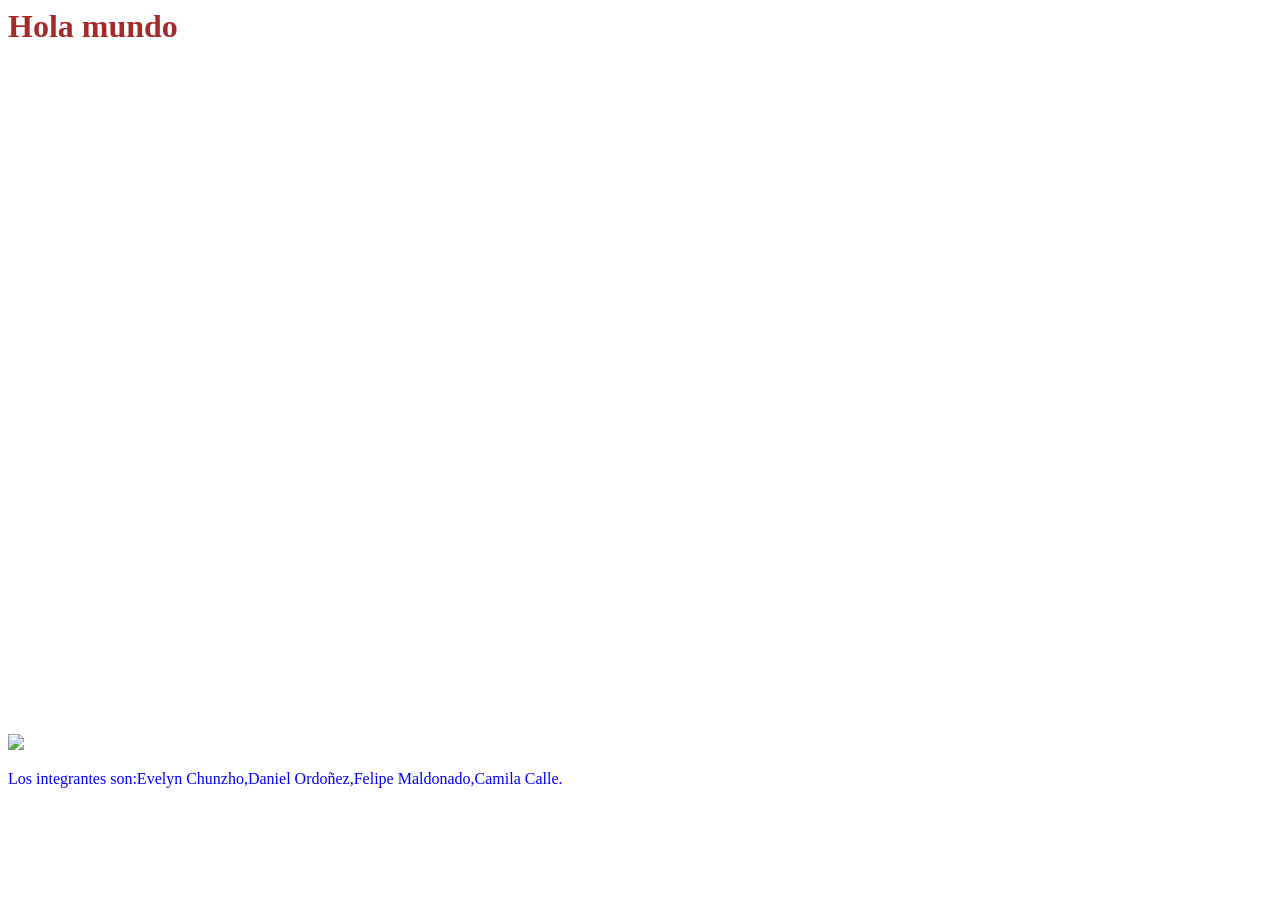
==== index.html @ e81242ff "Mi Primera Pagina" ====
<html>
    <head>
        <title>Santo domingo</title>
    </head>
    <body>
        <h1>Hola mundo</h1>
        <style>
            <body>{background-color: rgb(255, 127, 155);}
            h1 {color: brown;}
            p {color: blue;}
            body{background-image: url("https://p4.wallpaperbetter.com/wallpaper/306/1012/32/background-color-texture-wallpaper-preview.jpg");
            </style>
        <img src="img/imagen gato.webp">
        <iframe width="1216" height="684" src="https://www.youtube.com/embed/BG4LvaKwKeM" title="YouTube video player" frameborder="0" allow="accelerometer; autoplay; clipboard-write; encrypted-media; gyroscope; picture-in-picture" allowfullscreen></iframe>
         </body>
    <footer>
        <p>Los integrantes son:Evelyn Chunzho,Daniel Ordoñez,Felipe Maldonado,Camila Calle. </p>
    </footer>
</html>
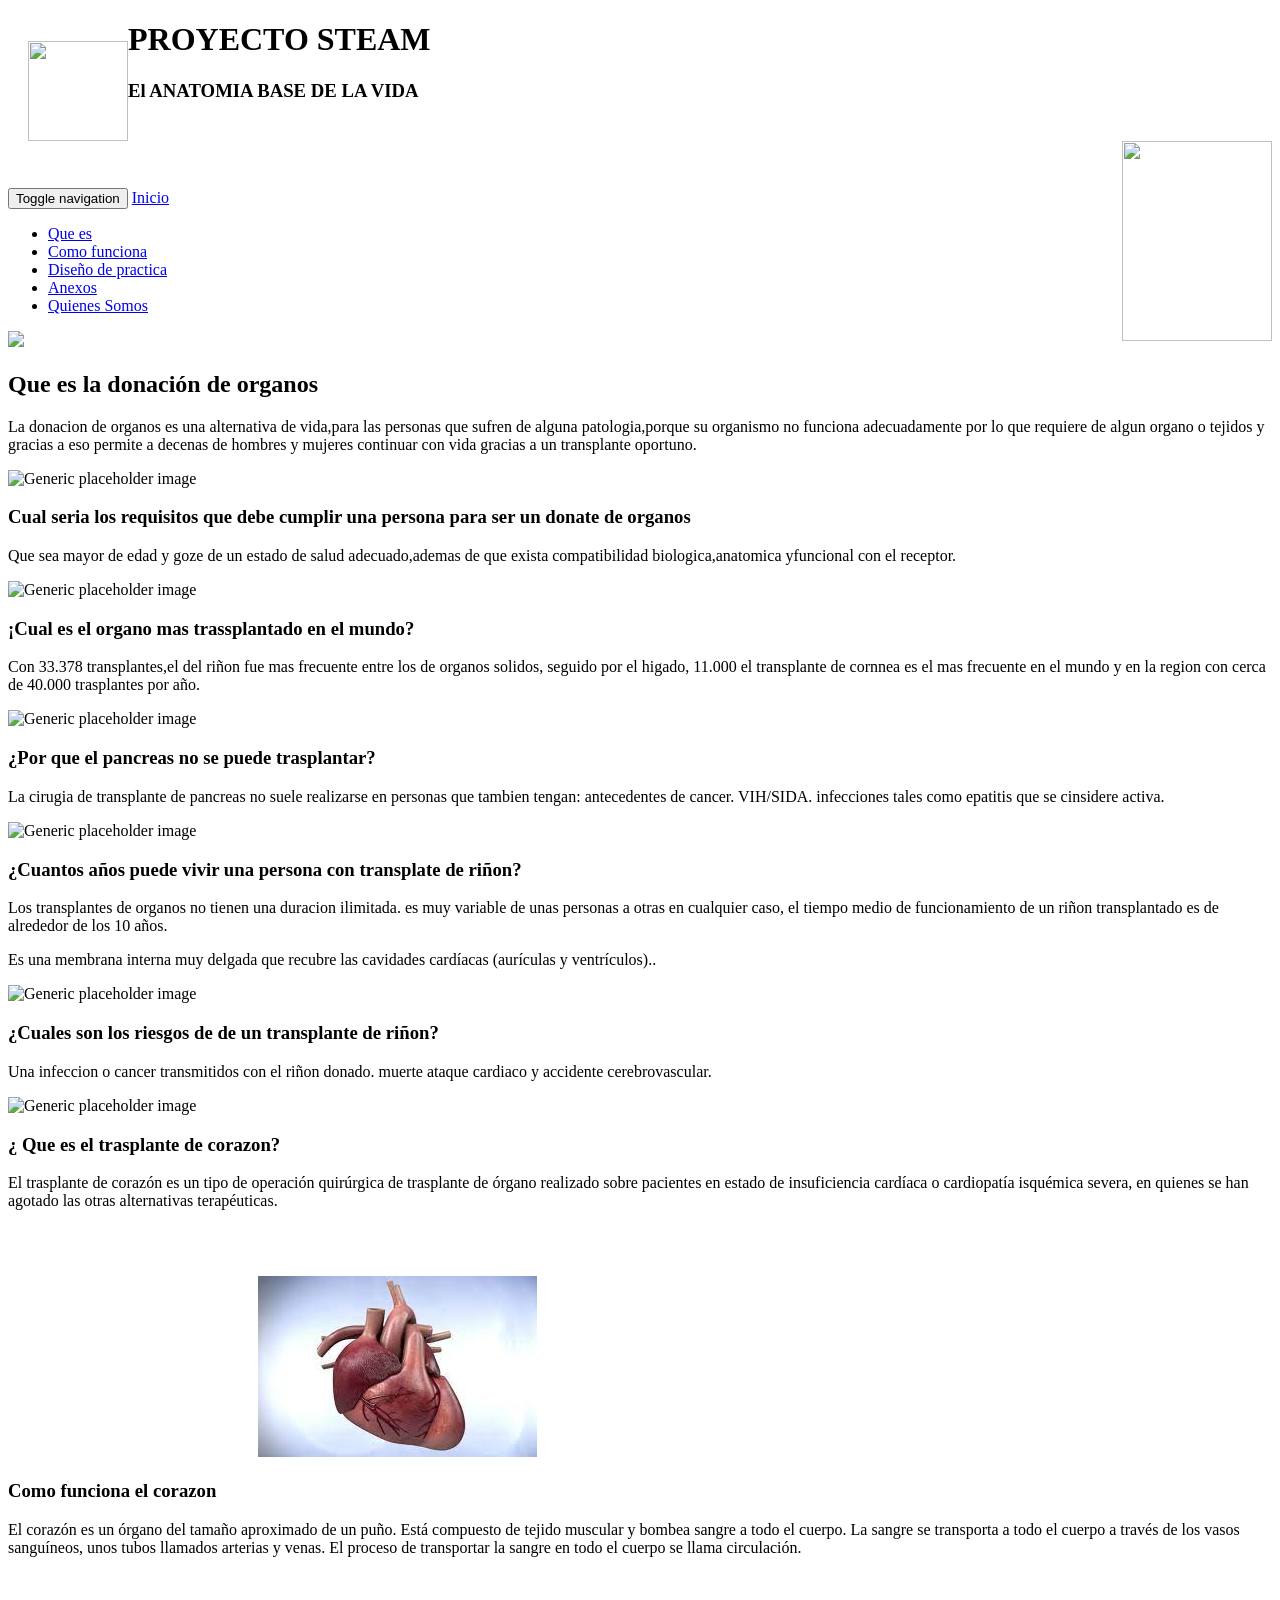
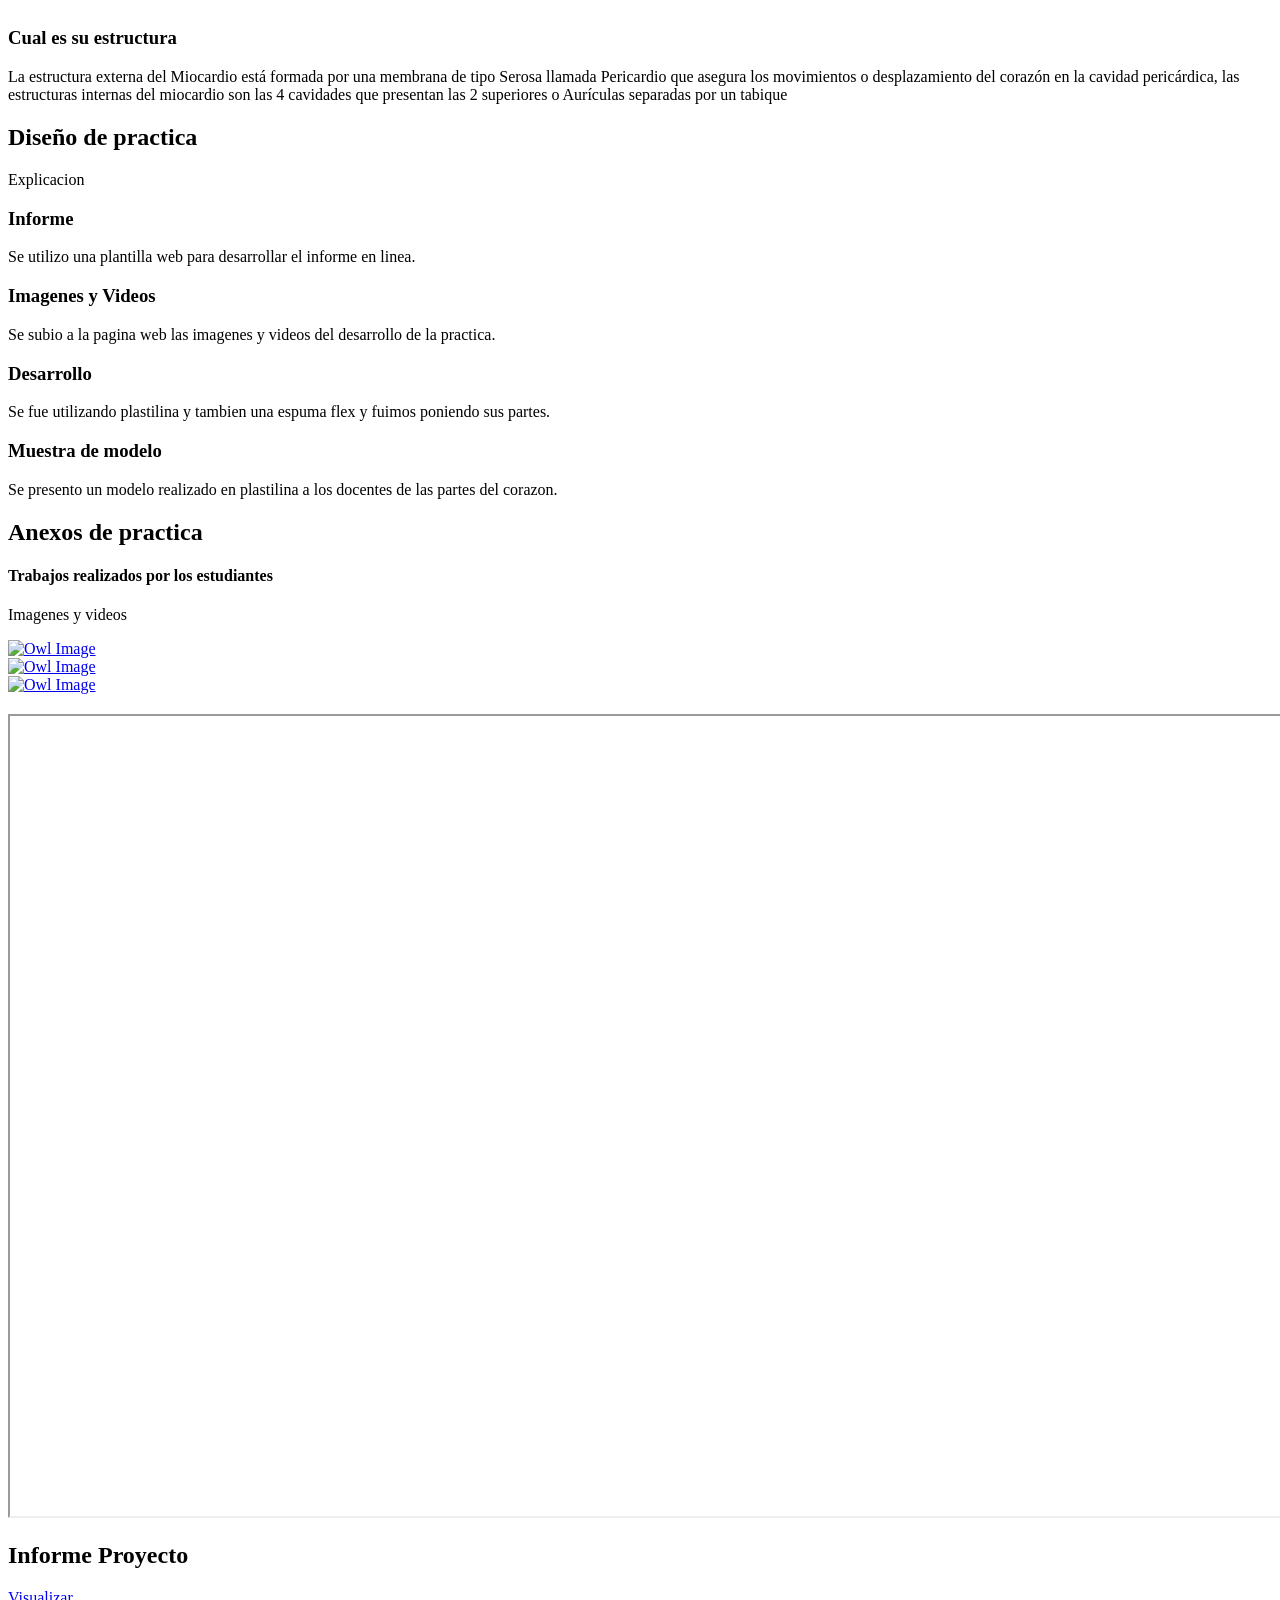
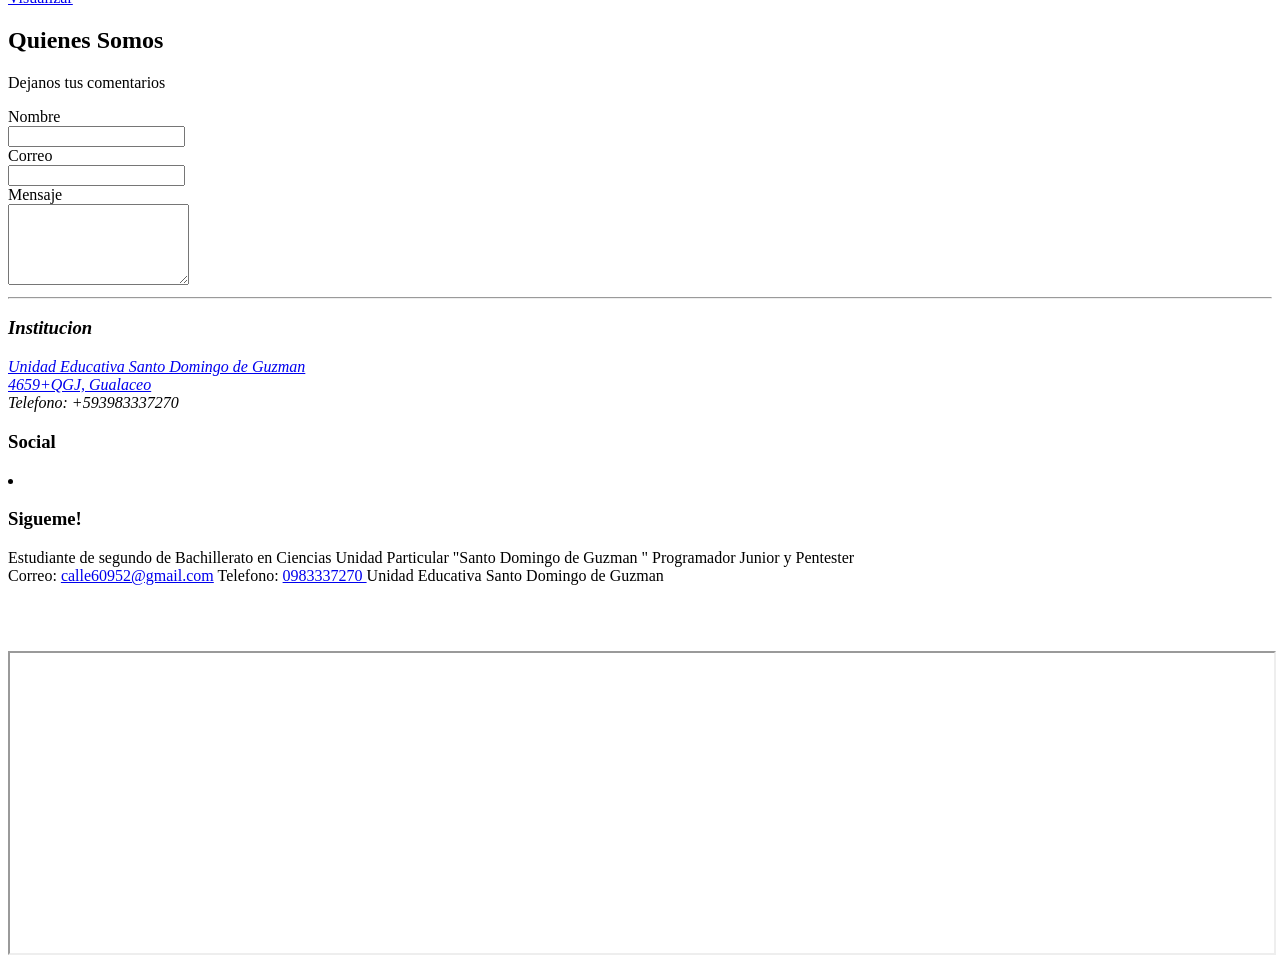
==== commit a92c81a5: "Update index.html" ====
--- a/index.html
+++ b/index.html
@@ -1,19 +1,479 @@
-<html>
-    <head>
-        <title>Santo domingo</title>
-    </head>
-    <body>
-        <h1>Hola mundo</h1>
-        <style>
-            <body>{background-color: rgb(255, 127, 155);}
-            h1 {color: brown;}
-            p {color: blue;}
-            body{background-image: url("https://p4.wallpaperbetter.com/wallpaper/306/1012/32/background-color-texture-wallpaper-preview.jpg");
-            </style>
-        <img src="img/imagen gato.webp">
-        <iframe width="1216" height="684" src="https://www.youtube.com/embed/BG4LvaKwKeM" title="YouTube video player" frameborder="0" allow="accelerometer; autoplay; clipboard-write; encrypted-media; gyroscope; picture-in-picture" allowfullscreen></iframe>
-         </body>
+ <!-- FlatFy Theme - Andrea Galanti /-->
+<!doctype html>
+<!--[if lt IE 7]> <html class="no-js ie6 oldie" lang="en"> <![endif]-->
+<!--[if IE 7]>    <html class="no-js ie7 oldie" lang="en"> <![endif]-->
+<!--[if IE 8]>    <html class="no-js ie8 oldie" lang="en"> <![endif]-->
+<!--[if IE 9]>    <html class="no-js ie9" lang="en"> <![endif]-->
+<!--[if gt IE 9]><!--> <html> <!--<![endif]-->
+<head>
+    <meta charset="utf-8">
+    <meta name="viewport" content="width=device-width, user-scalable=no, initial-scale=1.0, minimum-scale=1.0, maximum-scale=1.0">
+    <meta name="description" content="Flatfy Free Flat and Responsive HTML5 Template ">
+    <meta name="author" content="">
+
+    <title>DONACION DE ORGANOS </title >
+
+    <!-- Bootstrap core CSS -->
+    <link href="css/bootstrap.min.css" rel="stylesheet">
+ 
+    <!-- Custom Google Web Font -->
+    <link href="font-awesome/css/font-awesome.min.css" rel="stylesheet">
+    <link href='http://fonts.googleapis.com/css?family=Lato:100,300,400,700,900,100italic,300italic,400italic,700italic,900italic' rel='stylesheet' type='text/css'>
+	<link href='http://fonts.googleapis.com/css?family=Arvo:400,700' rel='stylesheet' type='text/css'>
+	
+    <!-- Custom CSS-->
+    <link href="css/general.css" rel="stylesheet">
+	
+	 <!-- Owl-Carousel -->
+    <link href="css/custom.css" rel="stylesheet">
+	<link href="css/owl.carousel.css" rel="stylesheet">
+    <link href="css/owl.theme.css" rel="stylesheet">
+	<link href="css/style.css" rel="stylesheet">
+	<link href="css/animate.css" rel="stylesheet">
+	
+	<!-- Magnific Popup core CSS file -->
+	<link rel="stylesheet" href="css/magnific-popup.css"> 
+	
+	<script src="js/modernizr-2.8.3.min.js"></script>  <!-- Modernizr /-->
+	<!--[if IE 9]>
+		<script src="js/PIE_IE9.js"></script>
+	<![endif]-->
+	<!--[if lt IE 9]>
+		<script src="js/PIE_IE678.js"></script>
+	<![endif]-->
+
+	<!--[if lt IE 9]>
+		<script src="js/html5shiv.js"></script>
+	<![endif]-->
+
+</head>
+
+<body id="home">
+
+	<!-- Preloader -->
+	<div id="preloader">
+		<div id="status"></div>
+	</div>
+	<img src="img/sello_negro.png" style="float: left; height: 100px; width: 100px; margin-top: 20px; margin-left: 20px;">
+	
+	<!-- FullScreen -->
+    <div class="intro-header">
+		
+		<div class="col-xs-12 text-center abcen1">
+			
+			<h1 class="h1_home wow fadeIn" data-wow-delay="0.4s" style="color: black;" !important>PROYECTO STEAM</h1>  
+			<h3 class="h3_home wow fadeIn" data-wow-delay="0.6s" style="color: black;"  !important>El ANATOMIA BASE DE LA VIDA</h3>
+		</div>    
+        <!-- /.container -->
+		<div class="col-xs-12 text-center abcen wow fadeIn">
+			<div class="button_down ">
+				<img src="img/Recorte.png" style="float: right; height: 200px; width: 150px; margin-top: 20px; margin-left: 20px;">
+				<a class="imgcircle wow bounceInUp" data-wow-duration="1.5s"  href="#whatis"> <img class="img_scroll" src="img/icon/circle.png" alt="" style="margin-left: 15%; margin-top: 5%;"> </a>
+			</div>
+		</div>
+    </div>
+	
+	<!-- NavBar-->
+	<nav class="navbar-default" role="navigation">
+		<div class="container">
+			<div class="navbar-header">
+				<button type="button" class="navbar-toggle" data-toggle="collapse" data-target=".navbar-ex1-collapse">
+					<span class="sr-only">Toggle navigation</span>
+					<span class="icon-bar"></span>
+					<span class="icon-bar"></span>
+					<span class="icon-bar"></span>
+				</button>
+				<a class="navbar-brand" href="#home">Inicio</a>
+			</div>
+
+			<div class="collapse navbar-collapse navbar-right navbar-ex1-collapse">
+				<ul class="nav navbar-nav">
+					
+					<li class="menuItem"><a href="#whatis">Que es</a></li>
+					<li class="menuItem"><a href="#useit">Como funciona</a></li>
+					<li class="menuItem"><a href="#credits">Diseño de practica</a></li>
+					<li class="menuItem"><a href="#screen">Anexos</a></li>
+					<li class="menuItem"><a href="#contact">Quienes Somos</a></li>
+				</ul>
+			</div>
+		   
+		</div>
+	</nav> 
+	
+	<!-- What is -->
+	<div id="whatis" class="content-section-b" style="border-top: 0">
+		<div class="container">
+
+			<div class="col-md-6 col-md-offset-3 text-center wrap_title">
+				<img src="https://medlineplus.gov/images/OrganDonation.jpg">
+				<h2>Que es la donación de organos </h2>
+				<h2></h2>
+				<p class="lead" style="margin-top:0">La donacion de organos es una alternativa de vida,para las personas 
+				que sufren de alguna patologia,porque su organismo no funciona adecuadamente por lo que requiere de algun 
+				organo o tejidos y gracias a eso permite a decenas de hombres y mujeres continuar con vida gracias 
+				a un transplante oportuno.</p>
+				
+			</div>
+			
+			<div class="row">
+			
+				<div class="col-sm-4 wow fadeInDown text-center">
+				  <img class="rotate" src="https://scontent.fuio25-1.fna.fbcdn.net/v/t1.15752-9/277590766_1130071791103887_8667485688440302967_n.jpg?stp=dst-jpg_p296x100&_nc_cat=106&ccb=1-5&_nc_sid=aee45a&_nc_eui2=AeGmPXjKZHpmFwBl-xU3hRhhIrTZg-4eo6IitNmD7h6jou0PVW2D_7U2RSfXVTwNaGtsuMLeTVILbyYUwkFewKiu&_nc_ohc=ZAnXUn8a7Q0AX-Sx0V1&_nc_ht=scontent.fuio25-1.fna&oh=03_AVLZ_htoA0_5iFUSR5zSdoRUKGSG_2BXctygS4Qcl3ZYXg&oe=626CC379" alt="Generic placeholder image">
+				  <h3>Cual seria los requisitos que debe cumplir una persona para ser un donate de organos  </h3>
+				  <p class="lead">Que sea mayor de edad y goze de un estado de salud adecuado,ademas de que exista 
+					  compatibilidad biologica,anatomica yfuncional con el receptor.</p>
+				  <!-- <p><a class="btn btn-embossed btn-primary view" role="button">View Details</a></p> -->
+				</div><!-- /.col-lg-4 -->
+				
+				<div class="col-sm-4 wow fadeInDown text-center">
+				  <img  class="rotate" src="https://scontent.xx.fbcdn.net/v/t1.15752-9/276285843_385510696757960_8863528994108830881_n.jpg?stp=dst-jpg_p206x206&_nc_cat=101&ccb=1-5&_nc_sid=aee45a&_nc_eui2=AeEFD8y7yt1mSBXGzUPXQX2g29oLfkxUHbLb2gt-TFQdslr6QJwkN81O1RK56bS9muYgPkN3CLnrpSeAwtrOiQNn&_nc_ohc=WT2Vg718kPIAX_h4ebh&_nc_ad=z-m&_nc_cid=0&_nc_ht=scontent.xx&oh=03_AVKC_prmuu1eXfTlbwT7qA8q-M9kMf1jluBGIBXDT-CmXg&oe=626A695E" alt="Generic placeholder image">
+				   <h3>¡Cual es el organo mas trassplantado en el mundo?</h3>
+				   <p class="lead">Con 33.378 transplantes,el del riñon fue mas frecuente entre los de organos solidos,
+					    seguido por el higado, 11.000 el transplante de cornnea es el mas frecuente en el mundo
+					y en la region con cerca de 40.000 trasplantes por año. </p>
+				   <!-- <p><a class="btn btn-embossed btn-primary view" role="button">View Details</a></p> -->
+				</div><!-- /.col-lg-4 -->
+				
+				<div class="col-sm-4 wow fadeInDown text-center">
+				  <img  class="rotate" src="https://scontent.xx.fbcdn.net/v/t1.15752-9/276165172_1178836382865939_5739944584645673295_n.jpg?stp=dst-jpg_p206x206&_nc_cat=106&ccb=1-5&_nc_sid=aee45a&_nc_eui2=AeGc37eaKZM4T0tor8N_4DUGhi6blwX_qQCGLpuXBf-pAFYpdiLq2fC_5v_xFi4SVV4TuDH-tbsILpOtDg5hegwU&_nc_ohc=0w2t-M9QueYAX-VAEhS&_nc_ad=z-m&_nc_cid=0&_nc_ht=scontent.xx&oh=03_AVJc1WhR1r5Zgr4LO7B_0jZZelj0sWbQqVEAbzSk0rfx6g&oe=626AB7E9" alt="Generic placeholder image">
+				   <h3>¿Por que el pancreas no se puede trasplantar?  </h3>
+					<p class="lead">La cirugia de transplante de pancreas no suele realizarse en personas que tambien tengan: 
+						antecedentes de cancer. VIH/SIDA. infecciones tales como epatitis que se cinsidere activa.  </p>
+				  <!-- <p><a class="btn btn-embossed btn-primary view" role="button">View Details</a></p> -->
+				</div><!-- /.col-lg-4 -->
+				
+			</div><!-- /.row -->
+				
+			<div class="row tworow">
+			
+				<div class="col-sm-4  wow fadeInDown text-center">
+				  <img class="rotate" src="https://encrypted-tbn0.gstatic.com/images?q=tbn:ANd9GcQz8Lu0SBIdx5--_FITl9v9OoUQHJnm_5DIIA&usqp=CAU" alt="Generic placeholder image">
+				  <h3>¿Cuantos años puede vivir una persona con transplate de riñon?  </h3>
+					  Los transplantes de organos no tienen una duracion ilimitada. es muy variable de unas personas a otras 
+					  en cualquier caso, el tiempo medio de funcionamiento de un riñon transplantado es de alrededor de los 
+					  10 años.</p>  
+				  <p class="lead">Es una membrana interna muy delgada que recubre las cavidades cardíacas (aurículas y ventrículos).. </p>
+				 <!-- <p><a class="btn btn-embossed btn-primary view" role="button">View Details</a></p> -->
+				</div><!-- /.col-lg-4 -->
+				
+				<div class="col-sm-4 wow fadeInDown text-center">
+				  <img  class="rotate" src="https://scontent.xx.fbcdn.net/v/t1.15752-9/277180506_1471802466585027_2231149160113026443_n.jpg?stp=dst-jpg_p206x206&_nc_cat=108&ccb=1-5&_nc_sid=aee45a&_nc_eui2=AeEr9ys3JV3LD9l2IaeWCc01OjVLQj0Tti06NUtCPRO2LaN-rFDyAfKUGo6h1I-Zv7q0NsioaDak7125fOLPB46X&_nc_ohc=8EepwmBfTIwAX_ku9hb&_nc_ad=z-m&_nc_cid=0&_nc_ht=scontent.xx&oh=03_AVK7-k5_hyIa506BfotF17ckyieH7siD3VLwtnI-oeNcGw&oe=626B2BAD" alt="Generic placeholder image">
+				   <h3>¿Cuales son los riesgos de de un transplante de riñon? </h3>
+				   <p class="lead">Una infeccion o cancer transmitidos con el riñon donado. muerte ataque cardiaco
+					   y accidente cerebrovascular.  </p>
+				   <!-- <p><a class="btn btn-embossed btn-primary view" role="button">View Details</a></p> -->
+				</div><!-- /.col-lg-4 -->
+				
+				<div class="col-sm-4 wow fadeInDown text-center">
+				  <img  class="rotate" src="https://scontent.xx.fbcdn.net/v/t1.15752-9/277239522_1012893832661180_2417776939002719216_n.jpg?stp=dst-jpg_p206x206&_nc_cat=102&ccb=1-5&_nc_sid=aee45a&_nc_eui2=AeGiKYDer0-XfdWZfmaME3xb45vcuaJ1u5Tjm9y5onW7lLQPk5qPNZGY_rSc6drrIkTgA9_9LmFRlQljFLMDR5O6&_nc_ohc=bylyG0yk9FoAX-vh0bh&_nc_ad=z-m&_nc_cid=0&_nc_ht=scontent.xx&oh=03_AVLknEAq85Hvu5l1joy_3y5xw3gzg_82JcmLdeHrMrTrJw&oe=626CAB6B" alt="Generic placeholder image">
+				   <h3>¿ Que es el trasplante de corazon?</h3>
+				 <p class="lead"> El trasplante de corazón es un tipo de operación quirúrgica de trasplante de órgano realizado sobre pacientes en estado de insuficiencia cardíaca o cardiopatía isquémica severa,
+					  en quienes se han agotado las otras alternativas terapéuticas.</p>
+				  <!-- <p><a class="btn btn-embossed btn-primary view" role="button">View Details</a></p> -->
+				</div><!-- /.col-lg-4 -->
+				
+			</div><!-- /.row -->
+		</div>
+	</div>
+	
+	<!-- Use it -->
+    <div id ="useit" class="content-section-a">
+
+        <div class="container">
+			
+            <div class="row">
+			
+				<div class="col-sm-6 pull-right wow fadeInRightBig">
+                    <img style="margin-left: 250px; margin-top: 50px;" src="[data-uri]" alt="">
+                </div>
+				
+                <div class="col-sm-6 wow fadeInLeftBig"  data-animation-delay="200">   
+                    <h3 class="section-heading">Como funciona el corazon </h3>
+                    <p class="lead">
+						El corazón es un órgano del tamaño aproximado de un puño. Está compuesto de tejido muscular y bombea sangre a todo el cuerpo. La sangre se transporta a todo el cuerpo a través de los vasos sanguíneos, unos tubos llamados arterias y
+						 venas. El proceso de transportar la sangre en todo el cuerpo se llama circulación.
+					</p>
+				</div>   
+            </div>
+        </div>
+        <!-- /.container -->
+    </div>
+
+    <div class="content-section-b"> 
+		
+		<div class="container">
+            <div class="row">
+                <div class="col-sm-6 wow fadeInLeftBig">
+                     <div id="owl-demo-1" class="owl-carousel">
+						<a href="img/1.png" class="image-link">
+							<div class="item">
+								<img  class="img-responsive img-rounded" src="img/1.png" alt="">
+							</div>
+						</a>
+						<a href="img/2.png" class="image-link">
+							<div class="item">
+								<img  class="image-link" src=" image-link" alt="">
+							</div>
+						</a>
+					</div>       
+                </div>
+				
+                <div class="col-sm-6 wow fadeInRightBig"  data-animation-delay="200">   
+                    <h3 class="section-heading">Cual es su estructura</h3>
+					<p class="lead">
+						La estructura externa del Miocardio está formada por una membrana de tipo Serosa llamada Pericardio que asegura los movimientos o desplazamiento del corazón en la cavidad pericárdica, las estructuras 
+						internas del miocardio son las 4 cavidades que presentan las 2 superiores o Aurículas separadas por un tabique 
+						
+						
+					</p>
+				</div>  			
+			</div>
+        </div>
+    </div>
+
+	
+	
+	
+	<!-- Credits -->
+	<div id="credits" class="content-section-a">
+		<div class="container">
+			<div class="row">
+			
+			<div class="col-md-6 col-md-offset-3 text-center wrap_title">
+				<h2>Diseño de practica</h2>
+				<p class="lead" style="margin-top:0"> Explicacion </p>
+			 </div>
+			 
+				<div class="col-sm-6  block wow bounceIn">
+					<div class="row">
+						<div class="col-md-4 box-icon rotate"> 
+							<i class="fa fa-desktop fa-4x "> </i> 
+						</div>
+						<div class="col-md-8 box-ct">
+							<h3> Informe </h3>
+							<p> Se utilizo una plantilla web para desarrollar el informe en linea. </p>
+						</div>
+				  </div>
+			  </div>
+			  <div class="col-sm-6 block wow bounceIn">
+					<div class="row">
+					  <div class="col-md-4 box-icon rotate"> 
+						<i class="fa fa-picture-o fa-4x "> </i> 
+					  </div>
+					  <div class="col-md-8 box-ct">
+						<h3> Imagenes y Videos </h3>
+						<p> Se subio a la pagina web las imagenes y videos del desarrollo de la practica.</p> 
+					  </div>
+					</div>
+			  </div>
+		  </div>
+		  
+		  <div class="row tworow">
+				<div class="col-sm-6  block wow bounceIn">
+					<div class="row">
+						<div class="col-md-4 box-icon rotate"> 
+							<i class="fa fa-magic fa-4x "> </i> 
+						</div>
+						<div class="col-md-8 box-ct">
+							<h3> Desarrollo </h3>
+							<p> Se fue utilizando plastilina y tambien una espuma flex  y fuimos poniendo sus partes.</p>
+						</div>
+				  </div>
+			  </div>
+			  <div class="col-sm-6 block wow bounceIn">
+					<div class="row">
+					  <div class="col-md-4 box-icon rotate"> 
+						<i class="fa fa-heart fa-4x "> </i> 
+					  </div>
+					  <div class="col-md-8 box-ct">
+						<h3> Muestra de modelo </h3>
+						<p> Se presento un modelo realizado en plastilina a los docentes de las partes del corazon.</p> 
+					  </div>
+					</div>
+			  </div>
+		  </div>
+		</div>
+	</div>
+
+	<!-- Screenshot -->
+	<div id="screen" class="content-section-b">
+        <div class="container">
+          <div class="row" >
+			 <div class="col-md-6 col-md-offset-3 text-center wrap_title ">
+				<h2>Anexos de practica</h2>
+				
+				<h4> Trabajos realizados por los estudiantes</h4>
+				<p class="lead" style="margin-top:0"> Imagenes y videos </p>
+			 </div>
+		  </div>
+		    <div class="row wow bounceInUp" >
+              <div id="owl-demo" class="owl-carousel">
+				
+				<a href="img/molde1.jpg" class="image-link">
+					<div class="item">
+						<img  class="img-responsive img-rounded" style="width: 1000px; height: 650px;" src="img/molde1.jpg" alt="Owl Image">
+					</div>
+				</a>
+				
+               <a href="img/molde2.jpg" class="image-link">
+					<div class="item">
+						<img  class="img-responsive img-rounded" style="width: 1000px; height: 650px;" src="img/molde2.jpg" alt="Owl Image">
+					</div>
+				</a>
+				
+				<a href="img/molde3.jpg" class="image-link">
+					<div class="item">
+						<img  class="img-responsive img-rounded" style="width: 1000px; height: 650px;" src="img/molde3.jpg" alt="Owl Image">
+					</div>
+				</a>
+
+              </div> 
+			  <h2></h2>
+			  <h2></h2>
+			  <div class="item">
+					<iframe class="img-responsive img-rounded" style="width: 1500px; height: 800px;" id="video"
+					src="https://www.youtube.com/embed/bWcrqdEyfWM" title="YouTube video player"  allow="accelerometer; autoplay; clipboard-write; encrypted-media; gyroscope; picture-in-picture" allowfullscreen></iframe> 
+				</div>
+          </div>
+        </div>
+
+
+	</div>
+	
+	<!-- Banner Download -->
+	<div id="downloadlink" class="banner">
+		<div class="container">
+			<div class="row">
+				<div class="col-md-6 col-md-offset-3 text-center wrap_title">
+				<h2>Informe Proyecto</h2>
+				<h2 ></h2>
+				<p><a href="docs/Corazon.pdf" target="_blank" class="btn btn-embossed btn-primary view" role="button">Visualizar</a></p> 
+			 </div>
+			</div>
+		</div>
+	</div>
+	
+	<!-- Contact -->
+	<div id="contact" class="content-section-a">
+		<div class="container">
+			<div class="row">
+			
+			<div class="col-md-6 col-md-offset-3 text-center wrap_title">
+				<h2>Quienes Somos</h2>
+				<p class="lead" style="margin-top:0"> Dejanos tus comentarios </p>
+			</div>
+			
+			<form role="form" action="" method="post" >
+				<div class="col-md-6">
+					<div class="form-group">
+						<label for="InputName">Nombre</label>
+						<div class="input-group">
+							<input type="text" class="form-control" name="InputName" id="InputName" required>
+							<span class="input-group-addon"><i class="glyphicon glyphicon-ok form-control-feedback"></i></span>
+						</div>
+					</div>
+					
+					<div class="form-group">
+						<label for="InputEmail">Correo</label>
+						<div class="input-group">
+							<input type="email" class="form-control" id="InputEmail" name="InputEmail" required  >
+							<span class="input-group-addon"><i class="glyphicon glyphicon-ok form-control-feedback"></i></span>
+						</div>
+					</div>
+					
+					<div class="form-group">
+						<label for="InputMessage">Mensaje</label>
+						<div class="input-group">
+							<textarea name="InputMessage" id="InputMessage" class="form-control" rows="5" required></textarea>
+							<span class="input-group-addon"><i class="glyphicon glyphicon-ok form-control-feedback"></i></span>
+						</div>
+					</div>
+
+					
+				</div>
+			
+			
+			<hr class="featurette-divider hidden-lg">
+				<div class="col-md-5 col-md-push-1 address">
+					<address>
+					<h3>Institucion</h3>
+					<p class="lead"><a href="https://www.stodomingogualaceo.edu.ec/">Unidad Educativa Santo Domingo de Guzman<br>
+					4659+QGJ, Gualaceo</a><br>
+					Telefono: +593983337270<br>
+					</address>
+
+					<h3>Social</h3>
+					<li class="social"> 
+					<a href="https://es-la.facebook.com/pages/category/Education-Website/Unidad-Educativa-Particular-Santo-Domingo-de-Guzm%C3%A1n-Gualaceo-537509823387055/"><i class="fa fa-facebook-square fa-size"> </i></a>
+					</li>
+					
+				</div>
+				
+			</div>
+			
+		</div>
+	</div>
+	
+	
+	
     <footer>
-        <p>Los integrantes son:Evelyn Chunzho,Daniel Ordoñez,Felipe Maldonado,Camila Calle. </p>
+      <div class="container">
+        <div class="row">
+          <div class="col-md-7">
+            <h3 class="footer-title">Sigueme!</h3>
+            <p>Estudiante de segundo de Bachillerato en Ciencias 
+				Unidad Particular "Santo Domingo de Guzman "
+				Programador Junior y Pentester<br/>
+             
+			
+			<!-- LICENSE -->
+			<label class="labelContacto"> Correo: <a href="calle60952@gmail.com"> 
+				calle60952@gmail.com</a> </label>
+				<label class="labelContacto"> Telefono: <a href="tel:+593983337270"> 
+					0983337270 </a> </label>
+					<label class="labelContacto">Unidad Educativa Santo Domingo de Guzman </label>
+		   
+	   
+          </div> <!-- /col-xs-7 -->
+
+          <div class="col-md-5">
+            <div class="footer-banner">
+				<div id = "footerLocalizacion">
+					<iframe id = "localizacion"
+					src="https://maps.google.com/?ll=-2.886850,-78.989353&z=16&output=embed" style="width: 100%; height: 300px; margin-top: 50px;"></iframe>
+				</div>
+            </div>
+          </div>
+        </div>
+      </div>
     </footer>
-</html>+
+    <!-- JavaScript -->
+    <script src="js/jquery-1.10.2.js"></script>
+    <script src="js/bootstrap.js"></script>
+	<script src="js/owl.carousel.js"></script>
+	<script src="js/script.js"></script>
+	<!-- StikyMenu -->
+	<script src="js/stickUp.min.js"></script>
+	<script type="text/javascript">
+	  jQuery(function($) {
+		$(document).ready( function() {
+		  $('.navbar-default').stickUp();
+		  
+		});
+	  });
+	
+	</script>
+	<!-- Smoothscroll -->
+	<script type="text/javascript" src="js/jquery.corner.js"></script> 
+	<script src="js/wow.min.js"></script>
+	<script>
+	 new WOW().init();
+	</script>
+	<script src="js/classie.js"></script>
+	<script src="js/uiMorphingButton_inflow.js"></script>
+	<!-- Magnific Popup core JS file -->
+	<script src="js/jquery.magnific-popup.js"></script> 
+</body>
+
+</html>
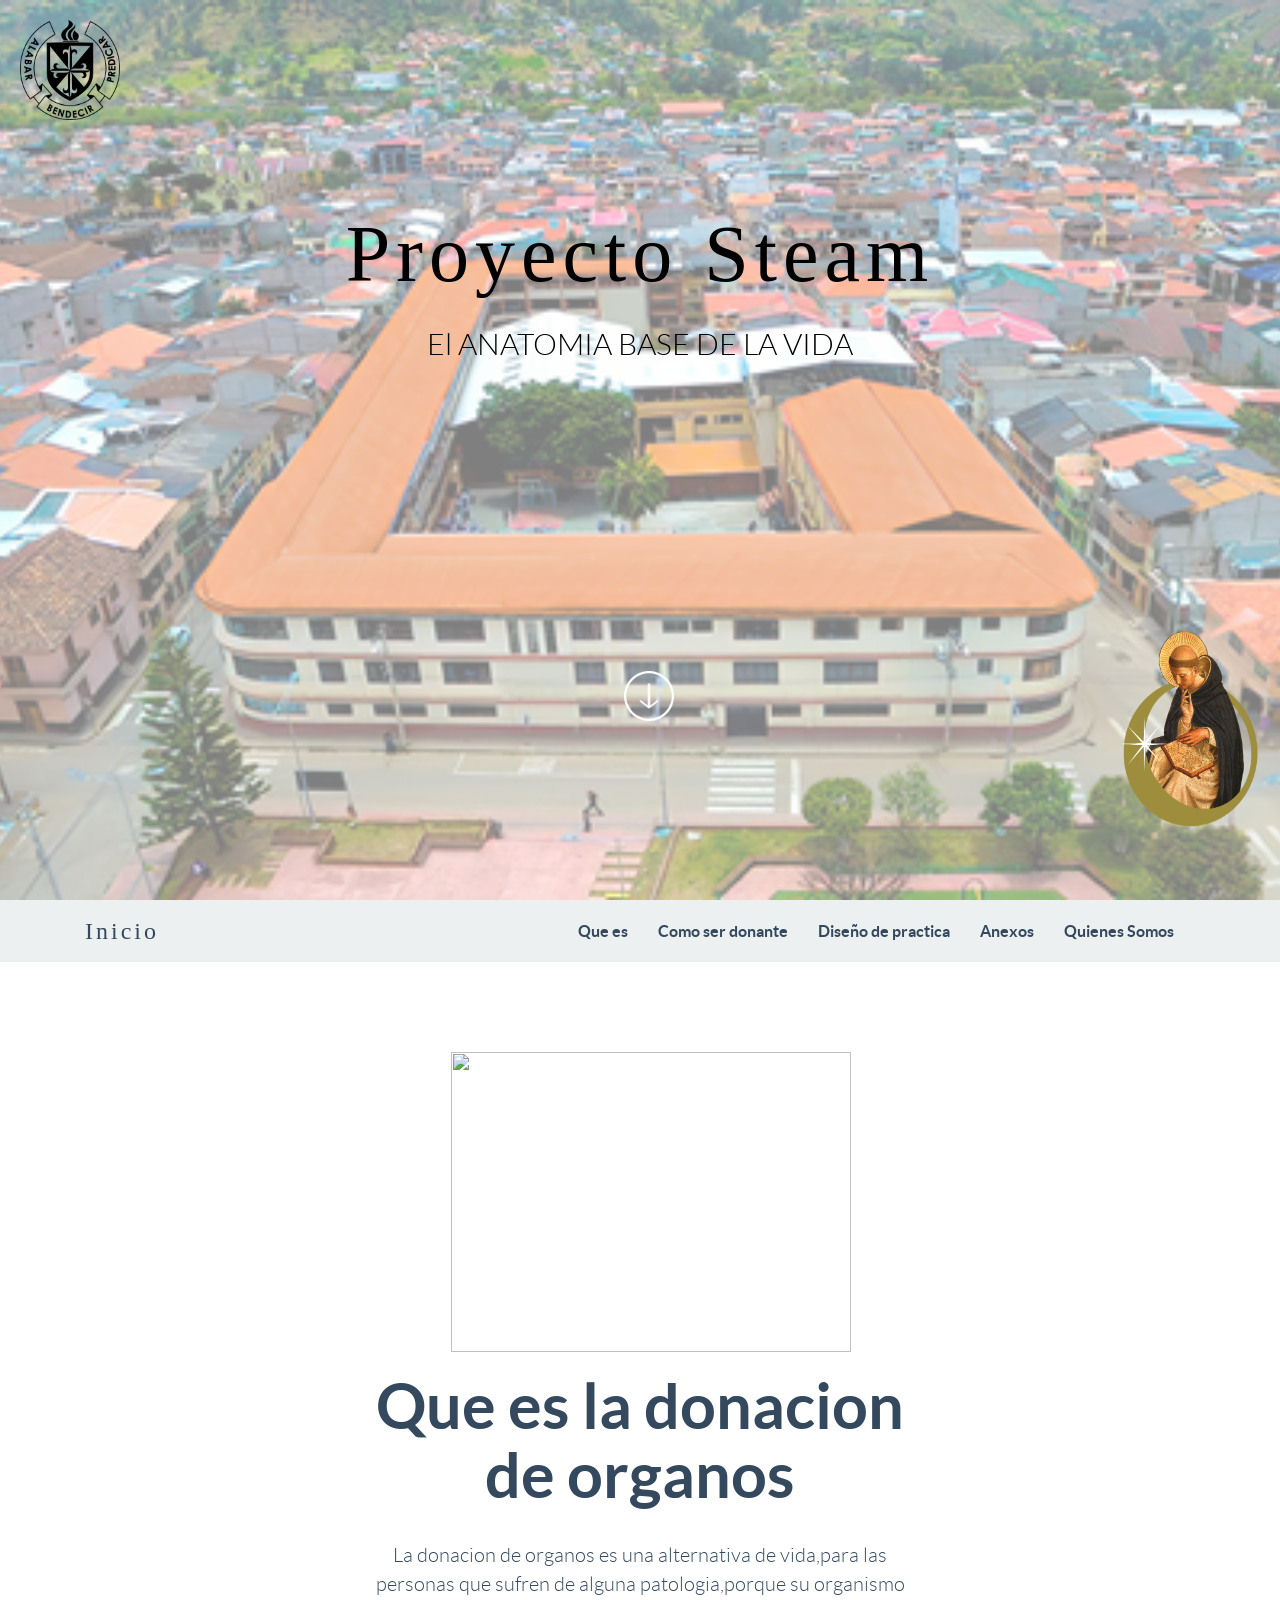
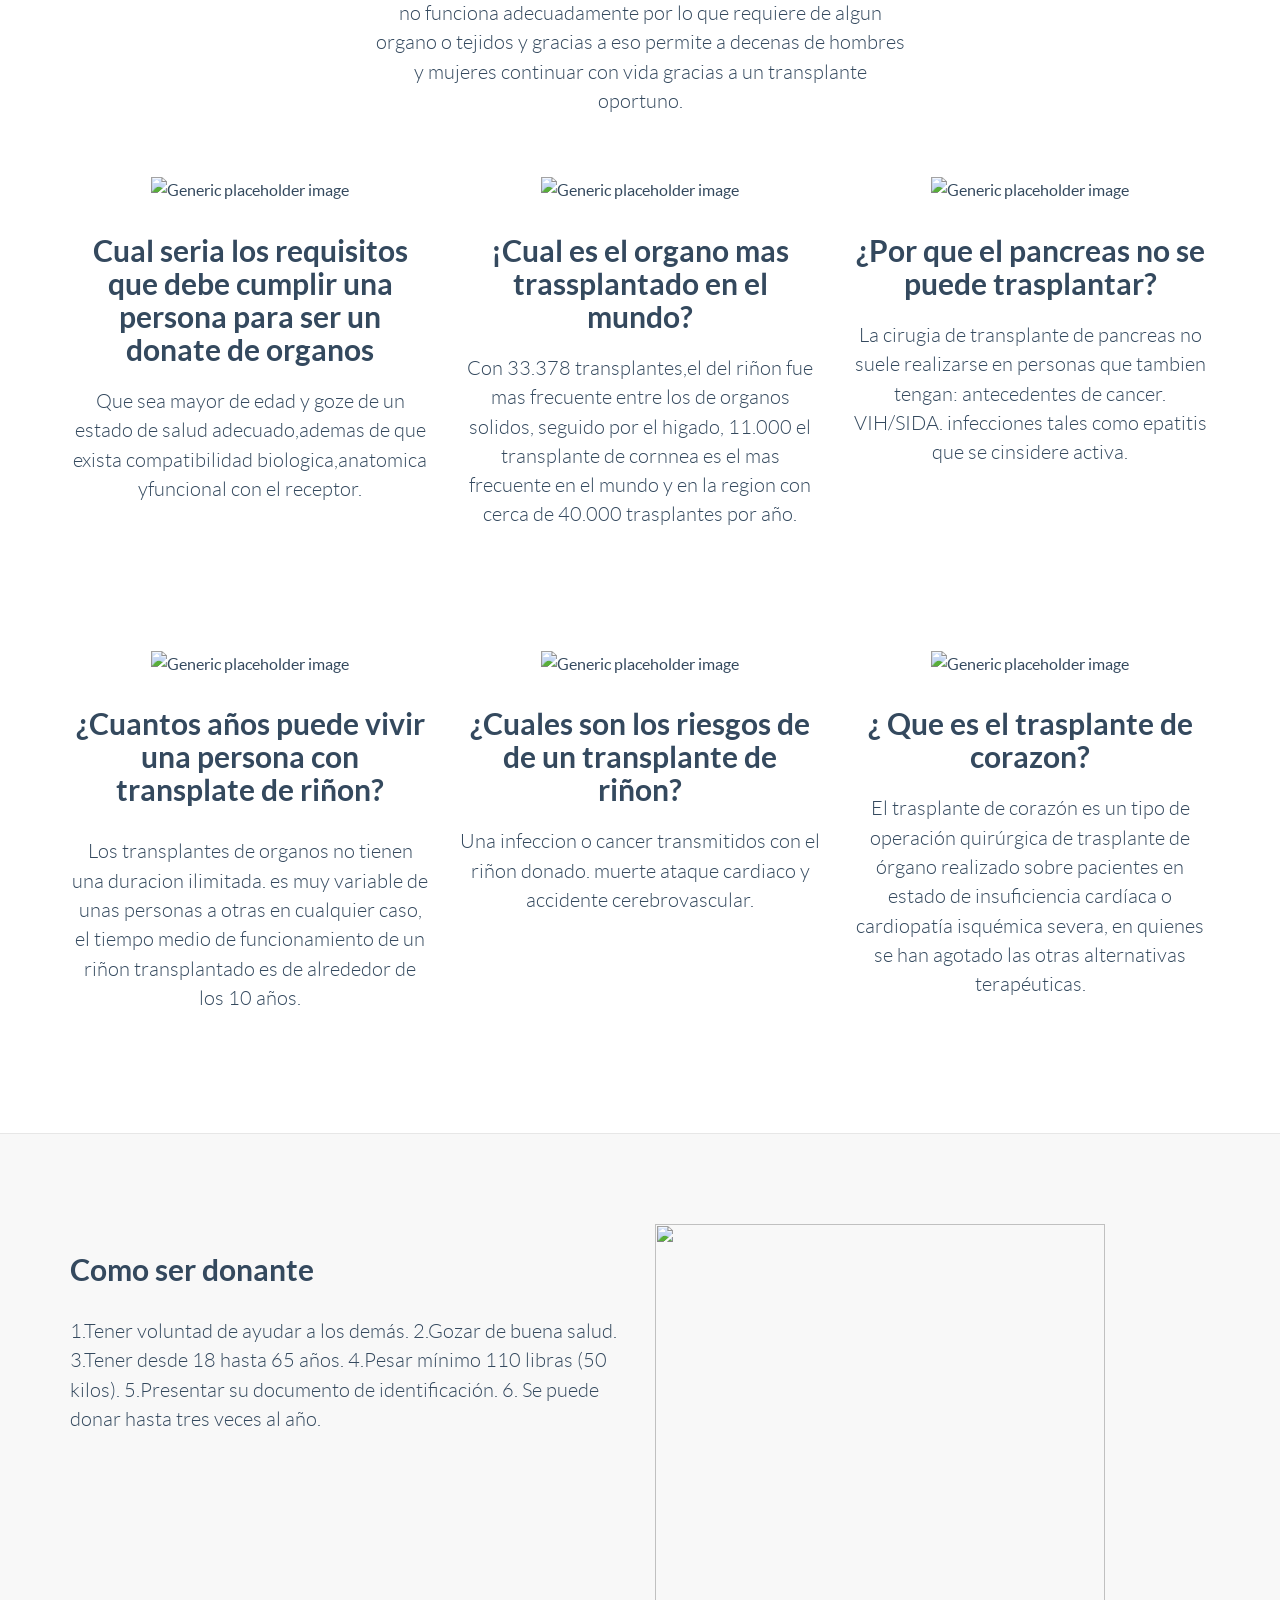
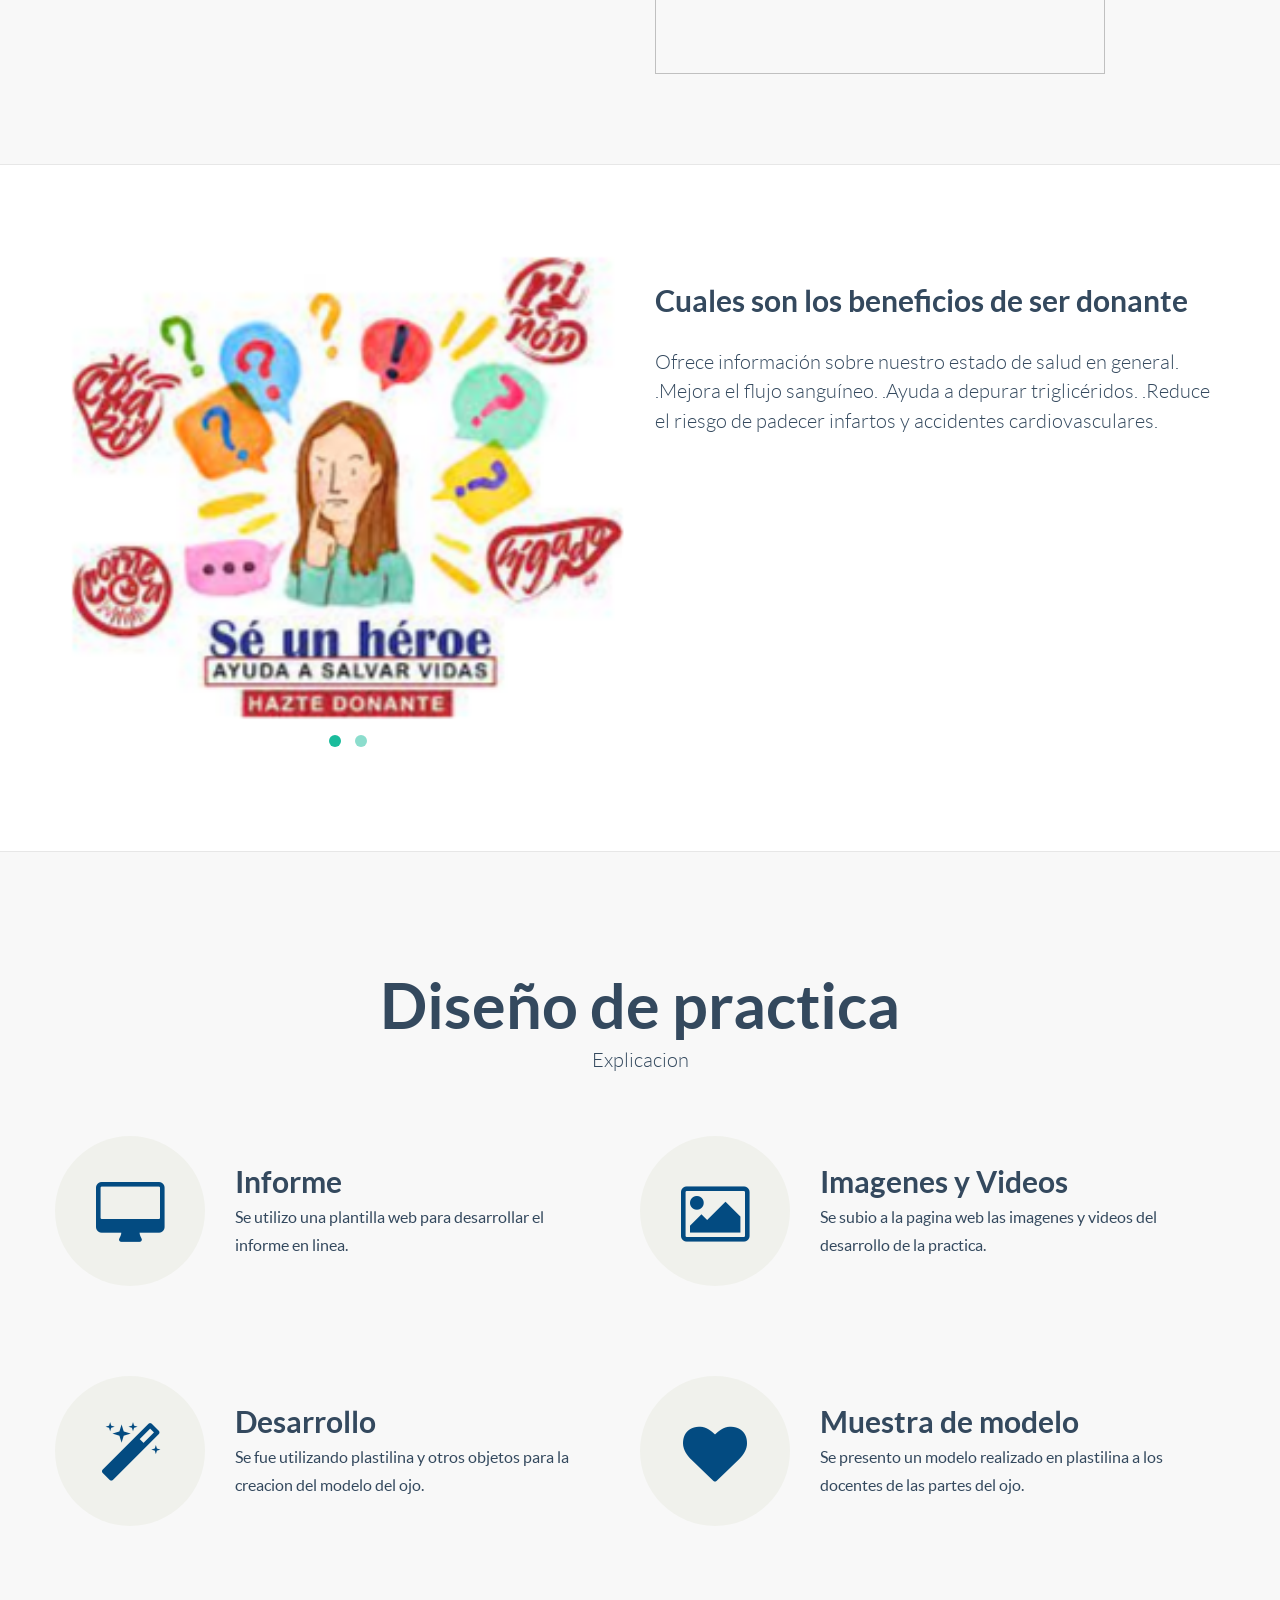
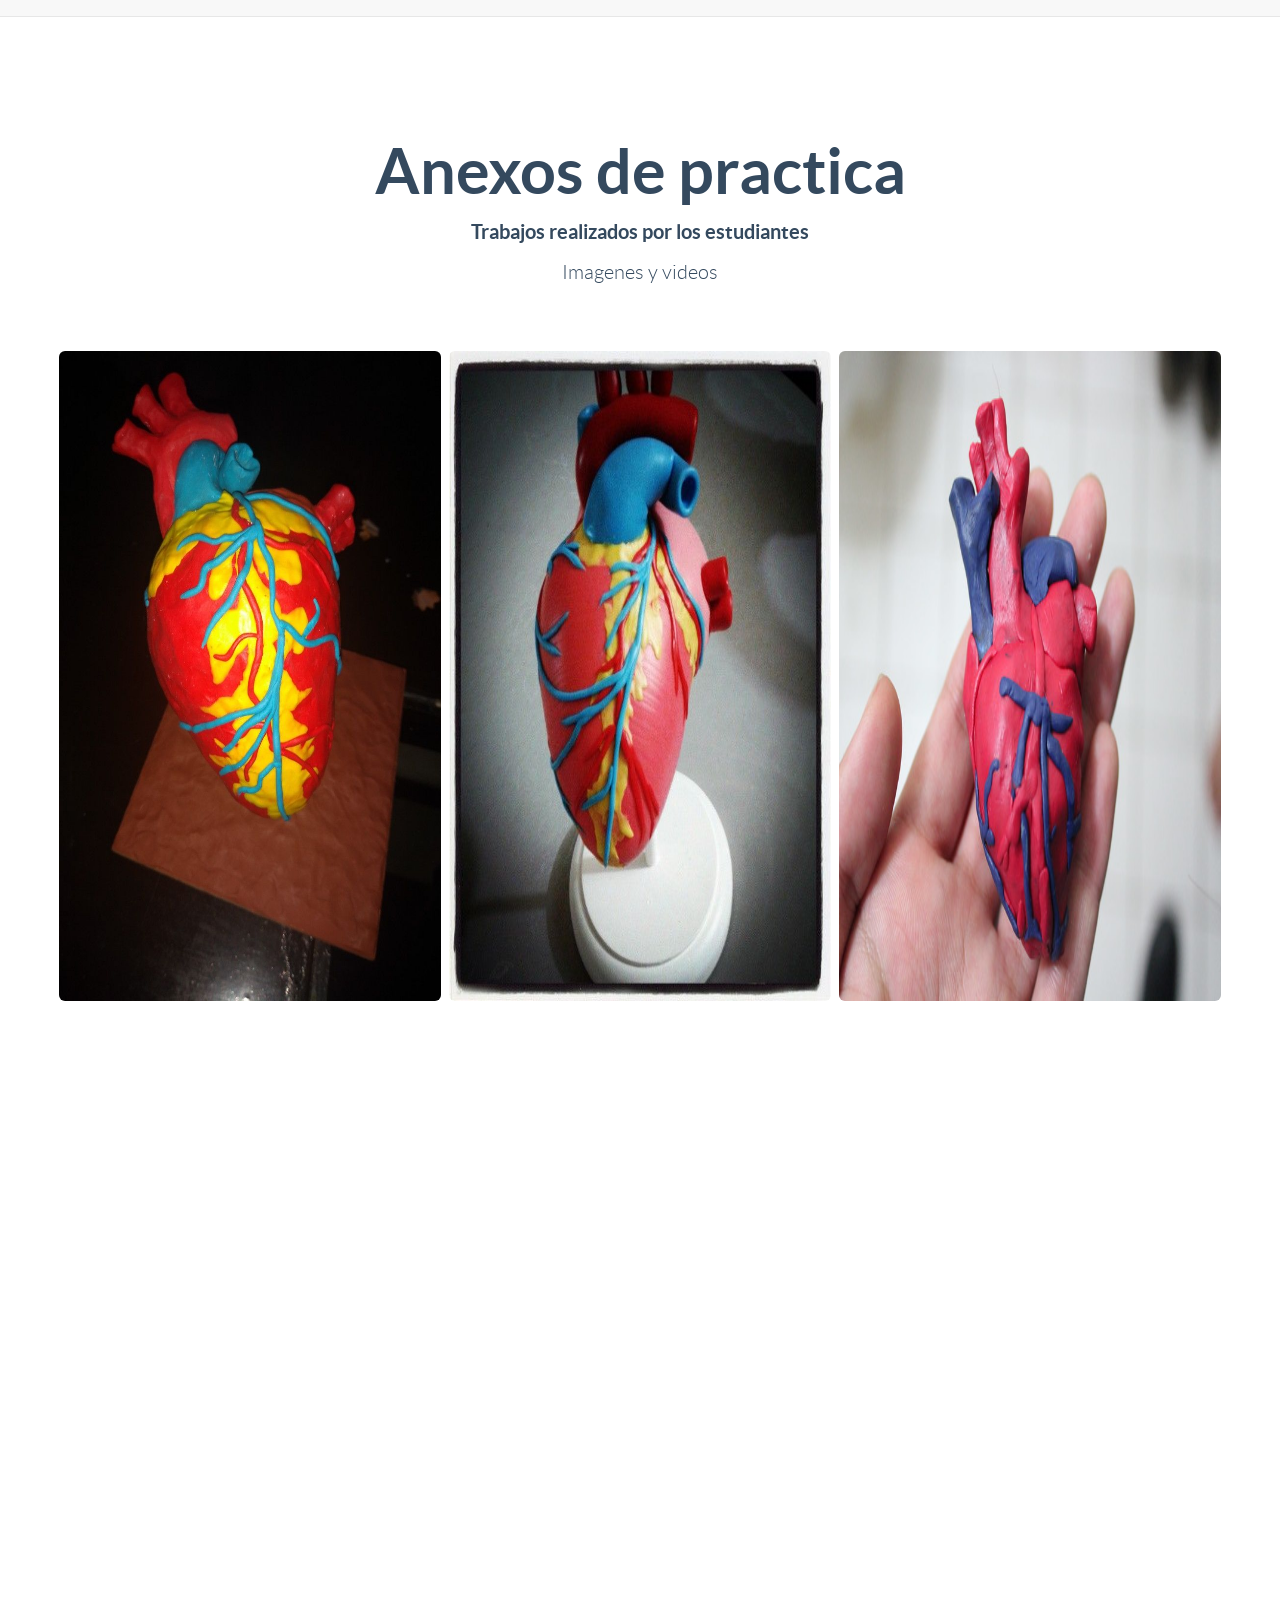
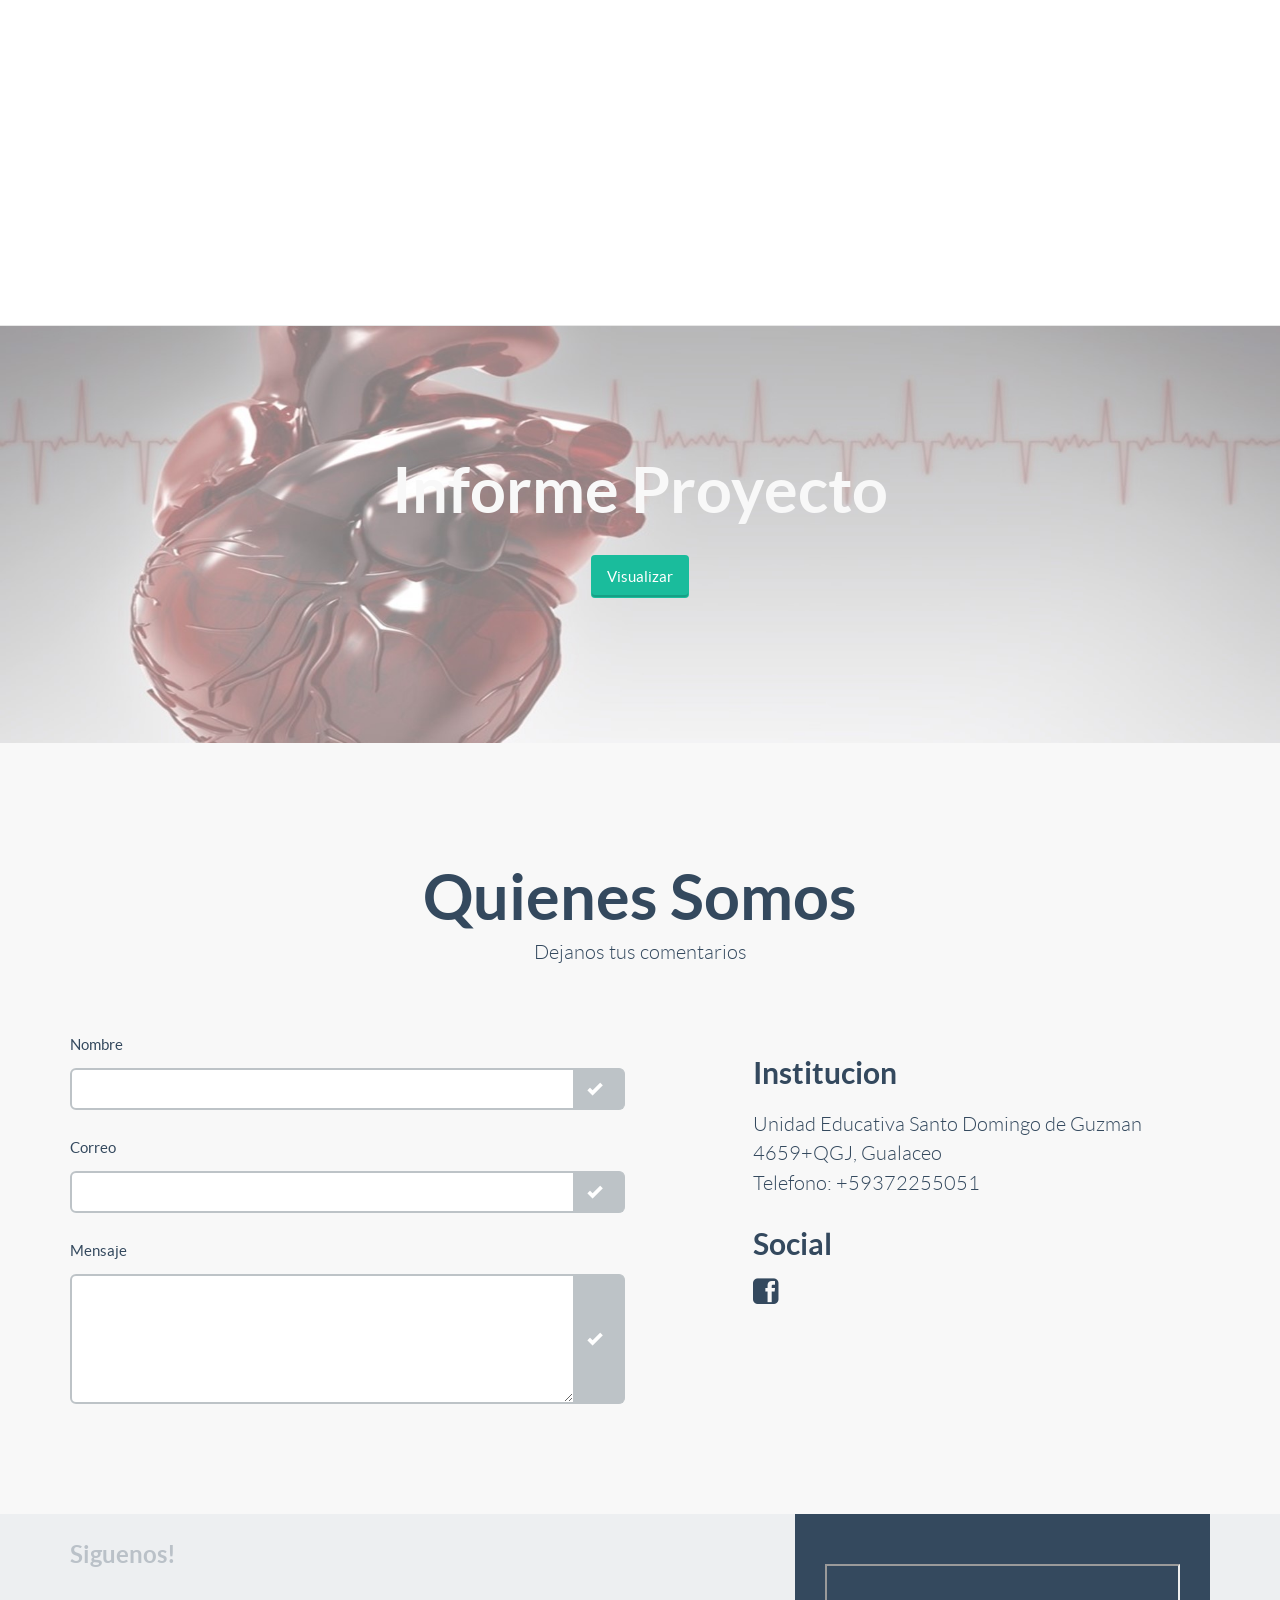
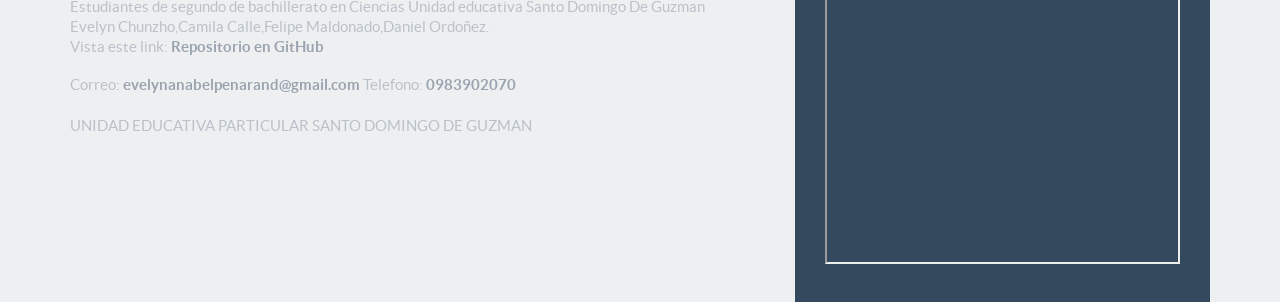
==== commit 5c85dd1e: "Pagina Nueva" ====
--- a/index.html
+++ b/index.html
@@ -1,4 +1,4 @@
- <!-- FlatFy Theme - Andrea Galanti /-->
+<!-- FlatFy Theme - Andrea Galanti /-->
 <!doctype html>
 <!--[if lt IE 7]> <html class="no-js ie6 oldie" lang="en"> <![endif]-->
 <!--[if IE 7]>    <html class="no-js ie7 oldie" lang="en"> <![endif]-->
@@ -11,7 +11,7 @@
     <meta name="description" content="Flatfy Free Flat and Responsive HTML5 Template ">
     <meta name="author" content="">
 
-    <title>DONACION DE ORGANOS </title >
+    <title>DONACION DE ORGANOS</title>
 
     <!-- Bootstrap core CSS -->
     <link href="css/bootstrap.min.css" rel="stylesheet">
@@ -61,7 +61,7 @@
 		
 		<div class="col-xs-12 text-center abcen1">
 			
-			<h1 class="h1_home wow fadeIn" data-wow-delay="0.4s" style="color: black;" !important>PROYECTO STEAM</h1>  
+			<h1 class="h1_home wow fadeIn" data-wow-delay="0.4s" style="color: rgb(0, 0, 0);"  !important>Proyecto Steam</h1>
 			<h3 class="h3_home wow fadeIn" data-wow-delay="0.6s" style="color: black;"  !important>El ANATOMIA BASE DE LA VIDA</h3>
 		</div>    
         <!-- /.container -->
@@ -90,7 +90,7 @@
 				<ul class="nav navbar-nav">
 					
 					<li class="menuItem"><a href="#whatis">Que es</a></li>
-					<li class="menuItem"><a href="#useit">Como funciona</a></li>
+					<li class="menuItem"><a href="#useit">Como ser donante</a></li>
 					<li class="menuItem"><a href="#credits">Diseño de practica</a></li>
 					<li class="menuItem"><a href="#screen">Anexos</a></li>
 					<li class="menuItem"><a href="#contact">Quienes Somos</a></li>
@@ -105,40 +105,39 @@
 		<div class="container">
 
 			<div class="col-md-6 col-md-offset-3 text-center wrap_title">
-				<img src="https://medlineplus.gov/images/OrganDonation.jpg">
-				<h2>Que es la donación de organos </h2>
+				<img src="https://medlineplus.gov/images/OrganDonation.jpg" style="float: left; height: 300px; width: 400px; margin-bottom: 20px; margin-left: 15%;">
+				<h2>Que es la donacion de organos</h2>
 				<h2></h2>
-				<p class="lead" style="margin-top:0">La donacion de organos es una alternativa de vida,para las personas 
-				que sufren de alguna patologia,porque su organismo no funciona adecuadamente por lo que requiere de algun 
-				organo o tejidos y gracias a eso permite a decenas de hombres y mujeres continuar con vida gracias 
-				a un transplante oportuno.</p>
+				<p class="lead" style="margin-top:0">La donacion de organos es una alternativa de vida,para las personas que sufren 
+					de alguna patologia,porque su organismo no funciona adecuadamente por lo que requiere de algun organo o tejidos 
+					 y gracias a eso permite a decenas de hombres y mujeres continuar con vida gracias a un transplante oportuno. </p>
 				
 			</div>
 			
 			<div class="row">
 			
 				<div class="col-sm-4 wow fadeInDown text-center">
-				  <img class="rotate" src="https://scontent.fuio25-1.fna.fbcdn.net/v/t1.15752-9/277590766_1130071791103887_8667485688440302967_n.jpg?stp=dst-jpg_p296x100&_nc_cat=106&ccb=1-5&_nc_sid=aee45a&_nc_eui2=AeGmPXjKZHpmFwBl-xU3hRhhIrTZg-4eo6IitNmD7h6jou0PVW2D_7U2RSfXVTwNaGtsuMLeTVILbyYUwkFewKiu&_nc_ohc=ZAnXUn8a7Q0AX-Sx0V1&_nc_ht=scontent.fuio25-1.fna&oh=03_AVLZ_htoA0_5iFUSR5zSdoRUKGSG_2BXctygS4Qcl3ZYXg&oe=626CC379" alt="Generic placeholder image">
-				  <h3>Cual seria los requisitos que debe cumplir una persona para ser un donate de organos  </h3>
+				  <img class="rotate" src="https://scontent.xx.fbcdn.net/v/t1.15752-9/277590766_1130071791103887_8667485688440302967_n.jpg?stp=dst-jpg_p296x100&_nc_cat=106&ccb=1-5&_nc_sid=aee45a&_nc_eui2=AeGmPXjKZHpmFwBl-xU3hRhhIrTZg-4eo6IitNmD7h6jou0PVW2D_7U2RSfXVTwNaGtsuMLeTVILbyYUwkFewKiu&_nc_ohc=ZAnXUn8a7Q0AX_wz7Nq&_nc_ad=z-m&_nc_cid=0&_nc_ht=scontent.xx&oh=03_AVKzFbfsy0jTwHGGqVLVDE9VujhZxOstGqhZcsPgCpx0uA&oe=626CC379" alt="Generic placeholder image">
+				  <h3> Cual seria los requisitos que debe cumplir una persona para ser un donate de organos</h3>
 				  <p class="lead">Que sea mayor de edad y goze de un estado de salud adecuado,ademas de que exista 
 					  compatibilidad biologica,anatomica yfuncional con el receptor.</p>
+
 				  <!-- <p><a class="btn btn-embossed btn-primary view" role="button">View Details</a></p> -->
 				</div><!-- /.col-lg-4 -->
 				
 				<div class="col-sm-4 wow fadeInDown text-center">
-				  <img  class="rotate" src="https://scontent.xx.fbcdn.net/v/t1.15752-9/276285843_385510696757960_8863528994108830881_n.jpg?stp=dst-jpg_p206x206&_nc_cat=101&ccb=1-5&_nc_sid=aee45a&_nc_eui2=AeEFD8y7yt1mSBXGzUPXQX2g29oLfkxUHbLb2gt-TFQdslr6QJwkN81O1RK56bS9muYgPkN3CLnrpSeAwtrOiQNn&_nc_ohc=WT2Vg718kPIAX_h4ebh&_nc_ad=z-m&_nc_cid=0&_nc_ht=scontent.xx&oh=03_AVKC_prmuu1eXfTlbwT7qA8q-M9kMf1jluBGIBXDT-CmXg&oe=626A695E" alt="Generic placeholder image">
-				   <h3>¡Cual es el organo mas trassplantado en el mundo?</h3>
-				   <p class="lead">Con 33.378 transplantes,el del riñon fue mas frecuente entre los de organos solidos,
-					    seguido por el higado, 11.000 el transplante de cornnea es el mas frecuente en el mundo
-					y en la region con cerca de 40.000 trasplantes por año. </p>
+				  <img  class="rotate" src="https://scontent.xx.fbcdn.net/v/t1.15752-9/276285843_385510696757960_8863528994108830881_n.jpg?stp=dst-jpg_p206x206&_nc_cat=101&ccb=1-5&_nc_sid=aee45a&_nc_eui2=AeEFD8y7yt1mSBXGzUPXQX2g29oLfkxUHbLb2gt-TFQdslr6QJwkN81O1RK56bS9muYgPkN3CLnrpSeAwtrOiQNn&_nc_ohc=mjE8SWpdkTUAX9ywaWl&_nc_ad=z-m&_nc_cid=0&_nc_ht=scontent.xx&oh=03_AVLFpq_M6Ujup-W4HHCp_ArwbnzAlFctXKGkWCPqb9Y6Ig&oe=626E5DDE" alt="Generic placeholder image">
+				   <h3> ¡Cual es el organo mas trassplantado en el mundo?</h3>
+				   <p class="lead">Con 33.378 transplantes,el del riñon fue mas frecuente entre los de organos solidos, seguido por el higado, 
+					11.000 el transplante de cornnea es el mas frecuente en el mundo y en la region con cerca de 40.000 trasplantes por año. </p>
 				   <!-- <p><a class="btn btn-embossed btn-primary view" role="button">View Details</a></p> -->
 				</div><!-- /.col-lg-4 -->
 				
 				<div class="col-sm-4 wow fadeInDown text-center">
-				  <img  class="rotate" src="https://scontent.xx.fbcdn.net/v/t1.15752-9/276165172_1178836382865939_5739944584645673295_n.jpg?stp=dst-jpg_p206x206&_nc_cat=106&ccb=1-5&_nc_sid=aee45a&_nc_eui2=AeGc37eaKZM4T0tor8N_4DUGhi6blwX_qQCGLpuXBf-pAFYpdiLq2fC_5v_xFi4SVV4TuDH-tbsILpOtDg5hegwU&_nc_ohc=0w2t-M9QueYAX-VAEhS&_nc_ad=z-m&_nc_cid=0&_nc_ht=scontent.xx&oh=03_AVJc1WhR1r5Zgr4LO7B_0jZZelj0sWbQqVEAbzSk0rfx6g&oe=626AB7E9" alt="Generic placeholder image">
-				   <h3>¿Por que el pancreas no se puede trasplantar?  </h3>
-					<p class="lead">La cirugia de transplante de pancreas no suele realizarse en personas que tambien tengan: 
-						antecedentes de cancer. VIH/SIDA. infecciones tales como epatitis que se cinsidere activa.  </p>
+				  <img  class="rotate" src="https://scontent.xx.fbcdn.net/v/t1.15752-9/276165172_1178836382865939_5739944584645673295_n.jpg?stp=dst-jpg_p206x206&_nc_cat=106&ccb=1-5&_nc_sid=aee45a&_nc_eui2=AeGc37eaKZM4T0tor8N_4DUGhi6blwX_qQCGLpuXBf-pAFYpdiLq2fC_5v_xFi4SVV4TuDH-tbsILpOtDg5hegwU&_nc_ohc=0w2t-M9QueYAX8kOdZY&_nc_ad=z-m&_nc_cid=0&_nc_ht=scontent.xx&oh=03_AVItAYfYr4VSFeBeA068tjYI4QkFQdN5jQfNefE-bP0qRw&oe=626EAC69" alt="Generic placeholder image">
+				   <h3>¿Por que el pancreas no se puede trasplantar?</h3>
+					<p class="lead">La cirugia de transplante de pancreas no suele realizarse en personas que tambien 
+						tengan: antecedentes de cancer. VIH/SIDA. infecciones tales como epatitis que se cinsidere activa.</p>
 				  <!-- <p><a class="btn btn-embossed btn-primary view" role="button">View Details</a></p> -->
 				</div><!-- /.col-lg-4 -->
 				
@@ -147,28 +146,26 @@
 			<div class="row tworow">
 			
 				<div class="col-sm-4  wow fadeInDown text-center">
-				  <img class="rotate" src="https://encrypted-tbn0.gstatic.com/images?q=tbn:ANd9GcQz8Lu0SBIdx5--_FITl9v9OoUQHJnm_5DIIA&usqp=CAU" alt="Generic placeholder image">
-				  <h3>¿Cuantos años puede vivir una persona con transplate de riñon?  </h3>
-					  Los transplantes de organos no tienen una duracion ilimitada. es muy variable de unas personas a otras 
-					  en cualquier caso, el tiempo medio de funcionamiento de un riñon transplantado es de alrededor de los 
-					  10 años.</p>  
-				  <p class="lead">Es una membrana interna muy delgada que recubre las cavidades cardíacas (aurículas y ventrículos).. </p>
+				  <img class="rotate" src="https://scontent.xx.fbcdn.net/v/t1.15752-9/277180506_1471802466585027_2231149160113026443_n.jpg?stp=dst-jpg_p206x206&_nc_cat=108&ccb=1-5&_nc_sid=aee45a&_nc_eui2=AeEr9ys3JV3LD9l2IaeWCc01OjVLQj0Tti06NUtCPRO2LaN-rFDyAfKUGo6h1I-Zv7q0NsioaDak7125fOLPB46X&_nc_ohc=i5vK54Tbz6kAX84j_3f&_nc_ad=z-m&_nc_cid=0&_nc_ht=scontent.xx&oh=03_AVLo4AkXB4LffunxKw4KxmEl8gEi06aNgYGKn-lI6utQXA&oe=626F202D" alt="Generic placeholder image">
+				  <h3> ¿Cuantos años puede vivir una persona con transplate de riñon?<h3>
+				  <p class="lead">Los transplantes de organos no tienen una duracion ilimitada. es muy variable de unas personas a otras en cualquier 
+					  caso, el tiempo medio de funcionamiento de un riñon transplantado es de alrededor de los 10 años.</p>
 				 <!-- <p><a class="btn btn-embossed btn-primary view" role="button">View Details</a></p> -->
 				</div><!-- /.col-lg-4 -->
 				
 				<div class="col-sm-4 wow fadeInDown text-center">
-				  <img  class="rotate" src="https://scontent.xx.fbcdn.net/v/t1.15752-9/277180506_1471802466585027_2231149160113026443_n.jpg?stp=dst-jpg_p206x206&_nc_cat=108&ccb=1-5&_nc_sid=aee45a&_nc_eui2=AeEr9ys3JV3LD9l2IaeWCc01OjVLQj0Tti06NUtCPRO2LaN-rFDyAfKUGo6h1I-Zv7q0NsioaDak7125fOLPB46X&_nc_ohc=8EepwmBfTIwAX_ku9hb&_nc_ad=z-m&_nc_cid=0&_nc_ht=scontent.xx&oh=03_AVK7-k5_hyIa506BfotF17ckyieH7siD3VLwtnI-oeNcGw&oe=626B2BAD" alt="Generic placeholder image">
-				   <h3>¿Cuales son los riesgos de de un transplante de riñon? </h3>
-				   <p class="lead">Una infeccion o cancer transmitidos con el riñon donado. muerte ataque cardiaco
-					   y accidente cerebrovascular.  </p>
+				  <img  class="rotate" src="https://scontent.xx.fbcdn.net/v/t1.15752-9/277180506_1471802466585027_2231149160113026443_n.jpg?stp=dst-jpg_p206x206&_nc_cat=108&ccb=1-5&_nc_sid=aee45a&_nc_eui2=AeEr9ys3JV3LD9l2IaeWCc01OjVLQj0Tti06NUtCPRO2LaN-rFDyAfKUGo6h1I-Zv7q0NsioaDak7125fOLPB46X&_nc_ohc=i5vK54Tbz6kAX84j_3f&_nc_ad=z-m&_nc_cid=0&_nc_ht=scontent.xx&oh=03_AVLo4AkXB4LffunxKw4KxmEl8gEi06aNgYGKn-lI6utQXA&oe=626F202D" alt="Generic placeholder image">
+				   <h3>¿Cuales son los riesgos de de un transplante de riñon?</h3>
+				   <p class="lead">Una infeccion o cancer transmitidos con el riñon donado.
+					 muerte ataque cardiaco y accidente cerebrovascular. </p>
 				   <!-- <p><a class="btn btn-embossed btn-primary view" role="button">View Details</a></p> -->
 				</div><!-- /.col-lg-4 -->
 				
 				<div class="col-sm-4 wow fadeInDown text-center">
-				  <img  class="rotate" src="https://scontent.xx.fbcdn.net/v/t1.15752-9/277239522_1012893832661180_2417776939002719216_n.jpg?stp=dst-jpg_p206x206&_nc_cat=102&ccb=1-5&_nc_sid=aee45a&_nc_eui2=AeGiKYDer0-XfdWZfmaME3xb45vcuaJ1u5Tjm9y5onW7lLQPk5qPNZGY_rSc6drrIkTgA9_9LmFRlQljFLMDR5O6&_nc_ohc=bylyG0yk9FoAX-vh0bh&_nc_ad=z-m&_nc_cid=0&_nc_ht=scontent.xx&oh=03_AVLknEAq85Hvu5l1joy_3y5xw3gzg_82JcmLdeHrMrTrJw&oe=626CAB6B" alt="Generic placeholder image">
-				   <h3>¿ Que es el trasplante de corazon?</h3>
-				 <p class="lead"> El trasplante de corazón es un tipo de operación quirúrgica de trasplante de órgano realizado sobre pacientes en estado de insuficiencia cardíaca o cardiopatía isquémica severa,
-					  en quienes se han agotado las otras alternativas terapéuticas.</p>
+				  <img  class="rotate" src="https://scontent.xx.fbcdn.net/v/t1.15752-9/277239522_1012893832661180_2417776939002719216_n.jpg?stp=dst-jpg_p206x206&_nc_cat=102&ccb=1-5&_nc_sid=aee45a&_nc_eui2=AeGiKYDer0-XfdWZfmaME3xb45vcuaJ1u5Tjm9y5onW7lLQPk5qPNZGY_rSc6drrIkTgA9_9LmFRlQljFLMDR5O6&_nc_ohc=A2yEioZCgVsAX-C6AjG&_nc_ad=z-m&_nc_cid=0&_nc_ht=scontent.xx&oh=03_AVLnIorbepz38122oDU_0M5aMCjmelJR7PV3UeRXjOQoSw&oe=626CAB6B" alt="Generic placeholder image">
+				   <h3> ¿ Que es el trasplante de corazon?</h3>
+				 <p class="lead">El trasplante de corazón es un tipo de operación quirúrgica de trasplante de órgano realizado sobre pacientes en estado 
+					de insuficiencia cardíaca o cardiopatía isquémica severa, en quienes se han agotado las otras alternativas terapéuticas. </p>
 				  <!-- <p><a class="btn btn-embossed btn-primary view" role="button">View Details</a></p> -->
 				</div><!-- /.col-lg-4 -->
 				
@@ -184,14 +181,18 @@
             <div class="row">
 			
 				<div class="col-sm-6 pull-right wow fadeInRightBig">
-                    <img style="margin-left: 250px; margin-top: 50px;" src="[data-uri]" alt="">
+                    <img width="450" height="450" src="https://media.istockphoto.com/vectors/3d-realistic-vector-isolated-human-heart-anatomically-correct-heart-vector-id1148910293" alt="">
                 </div>
 				
-                <div class="col-sm-6 wow fadeInLeftBig"  data-animation-delay="200">   
-                    <h3 class="section-heading">Como funciona el corazon </h3>
+                <div class="col-md-6 wow fadeInLeftBig"  data-animation-delay="200">   
+                    <h3 class="section-heading">Como ser donante</h3>
                     <p class="lead">
-						El corazón es un órgano del tamaño aproximado de un puño. Está compuesto de tejido muscular y bombea sangre a todo el cuerpo. La sangre se transporta a todo el cuerpo a través de los vasos sanguíneos, unos tubos llamados arterias y
-						 venas. El proceso de transportar la sangre en todo el cuerpo se llama circulación.
+						1.Tener voluntad de ayudar a los demás. 
+						2.Gozar de buena salud. 
+						3.Tener desde 18 hasta 65 años. 
+						4.Pesar mínimo 110 libras (50 kilos). 
+						5.Presentar su documento de identificación.
+					    6. Se puede donar hasta tres veces al año.
 					</p>
 				</div>   
             </div>
@@ -205,26 +206,23 @@
             <div class="row">
                 <div class="col-sm-6 wow fadeInLeftBig">
                      <div id="owl-demo-1" class="owl-carousel">
-						<a href="img/1.png" class="image-link">
+						<a href="[data-uri]" class="image-link">
 							<div class="item">
-								<img  class="img-responsive img-rounded" src="img/1.png" alt="">
+								<img  class="img mitos" src="[data-uri]" alt="">
 							</div>
 						</a>
-						<a href="img/2.png" class="image-link">
+						<a href="img/mitos 2.jpg" class="image-link">
 							<div class="item">
-								<img  class="image-link" src=" image-link" alt="">
+								<img  class="img mitos" src="https://www.escuelapedia.com/wp-content/uploads/Corazon-humano.jpg" alt="">
 							</div>
 						</a>
 					</div>       
                 </div>
 				
                 <div class="col-sm-6 wow fadeInRightBig"  data-animation-delay="200">   
-                    <h3 class="section-heading">Cual es su estructura</h3>
-					<p class="lead">
-						La estructura externa del Miocardio está formada por una membrana de tipo Serosa llamada Pericardio que asegura los movimientos o desplazamiento del corazón en la cavidad pericárdica, las estructuras 
-						internas del miocardio son las 4 cavidades que presentan las 2 superiores o Aurículas separadas por un tabique 
-						
-						
+                    <h3 class="section-heading">Cuales son los beneficios de ser donante</h3>
+					<p class="lead">Ofrece información sobre nuestro estado de salud en general. .Mejora el flujo sanguíneo. .Ayuda a depurar 
+						triglicéridos. .Reduce el riesgo de padecer infartos y accidentes cardiovasculares.
 					</p>
 				</div>  			
 			</div>
@@ -276,7 +274,7 @@
 						</div>
 						<div class="col-md-8 box-ct">
 							<h3> Desarrollo </h3>
-							<p> Se fue utilizando plastilina y tambien una espuma flex  y fuimos poniendo sus partes.</p>
+							<p> Se fue utilizando plastilina y otros objetos para la creacion del modelo del ojo. </p>
 						</div>
 				  </div>
 			  </div>
@@ -287,7 +285,7 @@
 					  </div>
 					  <div class="col-md-8 box-ct">
 						<h3> Muestra de modelo </h3>
-						<p> Se presento un modelo realizado en plastilina a los docentes de las partes del corazon.</p> 
+						<p> Se presento un modelo realizado en plastilina a los docentes de las partes del ojo.</p> 
 					  </div>
 					</div>
 			  </div>
@@ -331,8 +329,8 @@
 			  <h2></h2>
 			  <h2></h2>
 			  <div class="item">
-					<iframe class="img-responsive img-rounded" style="width: 1500px; height: 800px;" id="video"
-					src="https://www.youtube.com/embed/bWcrqdEyfWM" title="YouTube video player"  allow="accelerometer; autoplay; clipboard-write; encrypted-media; gyroscope; picture-in-picture" allowfullscreen></iframe> 
+					<iframe class="img-responsive img-rounded" style="width: 1500px; height: 800px;" id="video" width="560" height="315"
+					src="https://www.youtube.com/embed/wv8zMsbiMzk" title="YouTube video player" frameborder="0" allow="accelerometer; autoplay; clipboard-write; encrypted-media; gyroscope; picture-in-picture" allowfullscreen></iframe>
 				</div>
           </div>
         </div>
@@ -399,7 +397,7 @@
 					<h3>Institucion</h3>
 					<p class="lead"><a href="https://www.stodomingogualaceo.edu.ec/">Unidad Educativa Santo Domingo de Guzman<br>
 					4659+QGJ, Gualaceo</a><br>
-					Telefono: +593983337270<br>
+					Telefono: +59372255051<br>
 					</address>
 
 					<h3>Social</h3>
@@ -420,18 +418,19 @@
       <div class="container">
         <div class="row">
           <div class="col-md-7">
-            <h3 class="footer-title">Sigueme!</h3>
-            <p>Estudiante de segundo de Bachillerato en Ciencias 
-				Unidad Particular "Santo Domingo de Guzman "
-				Programador Junior y Pentester<br/>
-             
+            <h3 class="footer-title">Siguenos!</h3>
+            <p>Estudiantes de segundo de bachillerato en Ciencias
+				Unidad educativa Santo Domingo De Guzman
+				Evelyn Chunzho,Camila Calle,Felipe Maldonado,Daniel Ordoñez. <br/>
+              Vista este link: <a  href="https://github.com/PedroOrellana98" target="_blank"> Repositorio en GitHub </a>
+            </p>
 			
 			<!-- LICENSE -->
-			<label class="labelContacto"> Correo: <a href="calle60952@gmail.com"> 
-				calle60952@gmail.com</a> </label>
-				<label class="labelContacto"> Telefono: <a href="tel:+593983337270"> 
-					0983337270 </a> </label>
-					<label class="labelContacto">Unidad Educativa Santo Domingo de Guzman </label>
+			<label class="labelContacto"> Correo: <a href="mailto:porellanaj@est.ups.edu.ec"> 
+				evelynanabelpenarand@gmail.com</a> </label>
+				<label class="labelContacto"> Telefono: <a href="tel:+5983902070"> 
+					0983902070 </a> </label>
+					<label class="labelContacto"> UNIDAD EDUCATIVA PARTICULAR SANTO DOMINGO DE GUZMAN </label>
 		   
 	   
           </div> <!-- /col-xs-7 -->
@@ -440,7 +439,7 @@
             <div class="footer-banner">
 				<div id = "footerLocalizacion">
 					<iframe id = "localizacion"
-					src="https://maps.google.com/?ll=-2.886850,-78.989353&z=16&output=embed" style="width: 100%; height: 300px; margin-top: 50px;"></iframe>
+					src="" style="width: 100%; height: 300px; margin-top: 50px;"></iframe>
 				</div>
             </div>
           </div>
--- a/css/general.css
+++ b/css/general.css
@@ -0,0 +1,1254 @@
+/*
+Theme: Flatfy Theme
+Author: Andrea Galanti
+Bootstrap Version 
+Build: 1.0
+http://www.andreagalanti.it
+*/
+
+/*General */
+
+body, html {
+	height: 100%;
+	width: 100%;
+	overflow-x:hidden;
+}
+
+::-moz-selection{background:#1abc9c;color:white}
+
+::selection{background:#1abc9c;color:white}
+
+.abcen{position: absolute;bottom: 8%;}
+
+.abcen1{position: absolute;top: 20%;}
+
+.content-section-c {
+	border-top: 1px solid #32465A;
+	border-bottom: 1px solid #32465A;
+	background-color: #34495e;
+	padding: 90px 0;
+}
+
+.descp{
+	margin: 0;
+	padding: 0;
+	line-height: 40px !important;
+}
+
+.glyphicon {
+	margin-right: 10px;
+}
+
+.lead2 {
+margin-bottom: 30px;
+margin-top: 20px;
+font-size: 18px;
+line-height: 1.46428571;
+font-weight: 300;
+}
+
+.lead3 {
+margin-bottom: 0px;
+margin-top: 0px;
+font-size: 16px;
+color: #8D8D8D;
+line-height: 1.46428571;
+font-weight: 300;
+}
+
+.float {
+-webkit-animation-name: floatingx;
+-webkit-animation-duration: 4s;
+-webkit-animation-iteration-count: infinite;
+-webkit-animation-timing-function: ease-in-out;
+-moz-animation-name: floating;
+-moz-animation-duration: 4s;
+-moz-animation-iteration-count: infinite;
+-moz-animation-timing-function: ease-in-out;
+}
+
+.phone-image {
+max-width: 250px;
+margin: auto;
+}
+
+.h1_home{
+	font-size: 80px;
+	font-family: arvo;
+	font-weight: 300;
+	letter-spacing: 6px;
+}
+
+.h3_home{font-weight: 300;}
+
+/*own carousel */
+
+#owl-demo .item{
+  margin: 3px;
+}
+#owl-demo .item img{
+  display: block;
+  width: 100%;
+  height: auto;
+}
+
+#owl-demo-1 .item{
+  margin: 3px;
+}
+#owl-demo-1 .item img{
+  display: block;
+  width: 100%;
+  height: auto;
+}
+
+/*magnific */
+.mfp-bg {
+background: #000000 !important;
+opacity: 0.95 !important;
+filter: alpha(opacity=95) !important;
+}
+
+.item .img-responsive {cursor:url(../img/cross.png),auto;}
+
+/* Preloader */
+#preloader {
+	position: fixed;
+	top:0;
+	left:0;
+	right:0;
+	bottom:0;
+	background-color:#fff; /* change if the mask should have another color then white */
+	z-index:99; /* makes sure it stays on top */
+}
+
+#status {
+	width:200px;
+	height:200px;
+	position:absolute;
+	left:50%; /* centers the loading animation horizontally one the screen */
+	top:50%; /* centers the loading animation vertically one the screen */
+	background-image:url(../img/status.gif); /* path to your loading animation */
+	background-repeat:no-repeat;
+	background-position:center;
+	margin:-100px 0 0 -100px; /* is width and height divided by two */
+}
+
+
+/* Button */ 
+.mybutton_standard {
+	border: 1px solid #fff;
+	color: #fff;
+}
+
+.mybutton_cyano{
+	border: 1px solid #4A90BE;
+	color: #fff;
+	background-color:#4A90BE;
+}
+
+.mybutton_cyano:hover{
+	border: 1px solid #4A90BE;
+	color: #4A90BE !important;
+	background: rgba(204, 204, 204, 0);
+}
+
+.button_down img {
+width: 50px;
+	
+}
+.btn-primary {
+	border-color: rgba(52, 73, 94, 0);
+}
+
+.tworow{margin-top: 90px;}
+
+.social {
+	font-size: 30px;
+	text-decoration: none;
+	list-style-type: none;
+	color: #1abc9c; 
+}
+
+.social > a:hover {
+	color: #1abc9c; 
+}
+
+.box-icon {
+	height: 150px;
+	width: 150px;
+	-moz-border-radius: 35px;
+	border-radius: 100%;
+	padding: 47px 10px;
+	background-color: #f0f1ec;
+	color: #034b81;
+	text-align: center;
+	-webkit-transition: all 0.3s;
+	-moz-transition: all 0.3s;
+	transition: all 0.3s;
+	margin-right: 15px;
+}
+
+.box-icon:hover {
+	background-color: #1abc9c;
+	color: #fff;
+}
+
+.owl-theme .owl-controls .owl-page span {
+background: #1abc9c !important;
+}
+
+/* Nav */
+.navbar {
+	position: relative;
+	min-height: 60px;
+	margin-bottom: 0; 
+	width: 100%;
+	z-index: 999;
+	border-radius: 0; 
+}
+
+.navbar-default {
+	position: relative;
+	min-height: 60px;
+	width: 100%;
+	z-index: 999;
+	
+}
+
+.navbar-default .navbar-nav>li>a {
+color: #ffffff;
+}
+
+.navbar-default .navbar-nav>li>a:hover {
+color: #ECEBEB;
+}
+
+.navbar-default .navbar-brand {
+color: #ffffff;
+}
+.navbar-default .navbar-brand:hover {
+color: #ECEBEB;
+}
+
+.navbar-brand {
+	font-family: arvo;
+	letter-spacing: 3px;
+	font-weight: 400 !important;
+}
+
+.lead {
+	font-size: 16px;
+	font-weight: 400;
+}
+
+.intro-header {
+	height: 100%; /* Full PAge */
+	padding-top: 50px; /* If you're making other pages, make sure there is 50px of padding to make sure the navbar doesn't overlap content! */
+	padding-bottom: 50px;
+	color: #f8f8f8;
+	background: url(../img/imagen.png) no-repeat center center;
+	background-size: cover;
+	text-align: center;
+}
+
+.intro-message {
+	position: relative;
+	padding-top: 12%;
+	padding-bottom: 20%;
+}
+
+.list-inline {
+	margin-top: 30px;
+}
+.intro-message > h1 {
+	margin: 0;
+	font-size: 5em;
+	font-family: "Lato", "Helvetica Neue", Helvetica, Arial, sans-serif;
+	font-weight: 400;
+	letter-spacing: 3px;
+}
+
+.intro-divider {
+	width: 400px;
+	border-top: 1px solid #f8f8f8;
+	border-bottom: 1px solid rgba(0, 0, 0, 0.2);
+}
+
+.intro-message > h3 {
+	margin: 0;
+	font-size: 2.8em;
+	font-family: "Lato", "Helvetica Neue", Helvetica, Arial, sans-serif;
+	font-weight: 300;
+	letter-spacing: 0px;
+	margin-top: 10px;
+}
+
+
+.network-name {
+	font-size: 14px;
+	font-weight: 400;
+	letter-spacing: 1.5px;
+}
+
+.content-section-a {
+	background-color: #f8f8f8;
+	padding: 90px 0; 
+}
+
+.content-section-b {
+	border-top: 1px solid #e7e7e7;
+	border-bottom: 1px solid #e7e7e7;
+	padding: 90px 0; 
+}
+
+.section-heading {
+	margin-bottom: 30px;
+}
+
+.section-heading-spacer {
+	border-top: 3px solid #e7e7e7;
+	width: 200px;
+	float: left;
+}
+
+.banner {
+	padding: 100px 0;
+	color: #f8f8f8;
+	background: url(../img/imagen1.jpg) no-repeat center center;
+	background-size: cover;
+}
+
+/* Animate */
+.rotate{
+    -webkit-transition-duration: 0.8s;
+    -moz-transition-duration: 0.8s;
+    -o-transition-duration: 0.8s;
+    transition-duration: 0.8s;
+     
+    -webkit-transition-property: -webkit-transform;
+    -moz-transition-property: -moz-transform;
+    -o-transition-property: -o-transform;
+    transition-property: transform;
+     
+    overflow:hidden;
+ 
+    }  
+ 
+.rotate:hover  
+{
+    -webkit-transform:rotate(360deg);
+    -moz-transform:rotate(360deg);
+    -o-transform:rotate(360deg);
+}  
+
+
+
+/* Style for form modal */
+.content-style-form {
+	position: relative;
+	text-align: left;
+}
+
+.content-style-form h2 {
+	margin: 0;
+	padding: 0.4em 0 0.3em;
+	text-align: center;
+	font-weight: 300;
+	font-size: 3.5em;
+}
+
+.content-style-form form {
+	padding: 10px 30px;
+}
+
+.content-style-form form p {
+	margin: 0 0 5px 0;
+	font-size: 0.7em;
+}
+
+.content-style-form label {
+	display: block;
+	padding: 10px 0 0;
+	color: #34495e;
+	text-transform: uppercase;
+	letter-spacing: 1px;
+	font-weight: bold;
+}
+
+.content-style-form input[type="text"],
+.content-style-form input[type="password"] {
+	padding: 10px;
+	width: 100%;
+	border: 2px solid #ebd3bd;
+	background: transparent;
+	color: #b09a86;
+	font-weight: 300;
+	font-size: 2.2em;
+}
+
+.content-style-form input[type="text"]:focus,
+.content-style-form input[type="password"]:focus {
+	border-color: #e75854;
+	color: #e75854;
+}
+
+.content-style-form input:focus {
+	outline: 0;
+}
+
+.content-style-form button {
+	display: block;
+	margin-top: 2.5em;
+	padding: 1.5em;
+	width: 100%;
+	border: none;
+	background: #e75854;
+	color: #fff;
+	text-transform: uppercase;
+	letter-spacing: 1px;
+	font-weight: 800;
+	font-size: 1.25em;
+}
+
+.content-style-form .icon-close {
+	top: 0;
+	right: 0;
+	color: #ebd3bd;
+	font-size: 75%;
+}
+
+.content-style-form .icon-close:hover {
+	color: #e75854;
+}
+
+.js .content-style-form-1 h2,
+.js .content-style-form-1 p,
+.js .content-style-form-1 .icon-close {
+	opacity: 0;
+	-webkit-transition: opacity 0.2s 0.35s, -webkit-transform 0.2s 0.35s;
+	transition: opacity 0.2s 0.35s, transform 0.2s 0.35s;
+	-webkit-transform: scale(0.85);
+	transform: scale(0.85);
+}
+
+.content-style-form-1 p:first-child {
+	-webkit-transition-delay: 0.4s;
+	transition-delay: 0.4s;
+}
+
+.content-style-form-1 p:nth-child(2) {
+	-webkit-transition-delay: 0.45s;
+	transition-delay: 0.45s;
+}
+
+.content-style-form-1 p:nth-child(3) {
+	-webkit-transition-delay: 0.5s;
+	transition-delay: 0.5s;
+}
+
+.morph-button.open .content-style-form-1 h2,
+.morph-button.open .content-style-form-1 p,
+.morph-button.open .content-style-form-1 .icon-close {
+	opacity: 1;
+	-webkit-transform: scale(1);
+	transform: scale(1);
+}
+
+.js .content-style-form-2 h2,
+.js .content-style-form-2 p,
+.js .content-style-form-2 .icon-close {
+	opacity: 0;
+	-webkit-transition: opacity 0.2s 0.3s, -webkit-transform 0.2s 0.3s;
+	transition: opacity 0.2s 0.3s, transform 0.2s 0.3s;
+	-webkit-transform: translateY(50px);
+	transform: translateY(50px);
+}
+
+.content-style-form-2 p:first-child {
+	-webkit-transition-delay: 0.35s;
+	transition-delay: 0.35s;
+}
+
+.content-style-form-2 p:nth-child(2) {
+	-webkit-transition-delay: 0.4s;
+	transition-delay: 0.4s;
+}
+
+.content-style-form-2 p:nth-child(3) {
+	-webkit-transition-delay: 0.45s;
+	transition-delay: 0.45s;
+}
+
+.content-style-form-2 p:nth-child(4) {
+	-webkit-transition-delay: 0.5s;
+	transition-delay: 0.5s;
+}
+
+.morph-button.open .content-style-form-2 h2,
+.morph-button.open .content-style-form-2 p,
+.morph-button.open .content-style-form-2 .icon-close {
+	opacity: 1;
+	-webkit-transform: translateY(0);
+	transform: translateY(0);
+}
+
+.content-style-form-4 form {
+	padding: 30px;
+	background: #fff;
+	color: #ccb096;
+	font-size: 1.5em;
+	-webkit-perspective: 1000px;
+	perspective: 1000px;
+}
+
+.content-style-form-4 input[type="text"] {
+	border: none;
+	background-color: #f0f0f0;
+}
+
+.content-style-form-4 form button {
+	background: #34495e;
+}
+
+.content-style-form-4 form button:focus,
+.content-style-form-4 form button:hover {
+	background: #1abc9c;
+}
+
+.js .content-style-form-4 p {
+	opacity: 0;
+	-webkit-transition: opacity 0.3s, -webkit-transform 0.3s;
+	transition: opacity 0.3s, transform 0.3s;
+	-webkit-transform: rotateX(-45deg);
+	transform: rotateX(-45deg);
+	-webkit-transform-origin: center top;
+	transform-origin: center top;
+}
+
+.morph-button.open .content-style-form-4 p {
+	opacity: 1;
+	-webkit-transition: opacity 0.4s 0.2s, -webkit-transform 0.4s 0.2s;
+	transition: opacity 0.4s 0.2s, transform 0.4s 0.2s;
+	-webkit-transform: rotateY(0deg);
+	transform: rotateY(0deg);
+}
+
+.morph-button.open .content-style-form-4 p:nth-child(2) {
+	-webkit-transition-delay: 0.35s;
+	transition-delay: 0.35s;
+}
+
+.content-style-social {
+	padding: 30px;
+	text-align: left;
+}
+
+.morph-button-inflow-2 > button svg {
+	display: inline-block;
+	padding-right: 10px;
+	width: 20px;
+	height: 20px;
+	vertical-align: -5%;
+}
+
+.morph-button-inflow-2 > button svg path {
+	fill: #e75854;
+}
+
+.content-style-social a {
+	display: block;
+	padding: 0.5em 0;
+	color: #67c2d4;
+	vertical-align: middle;
+	text-transform: uppercase;
+	letter-spacing: 1px;
+	font-weight: 700;
+	font-size: 0.8em;
+	line-height: 32px;
+}
+
+.js .content-style-social a {
+	-webkit-transition: -webkit-transform 0.3s;
+	transition: transform 0.3s;
+	-webkit-transform: translateX(100%);
+	transform: translateX(100%);
+}
+
+.content-style-social a:hover {
+	color: #e75854;
+}
+
+.content-style-social a:hover svg path {
+	fill: #e75854;
+}
+
+.content-style-social a svg {
+	display: inline-block;
+	padding-right: 10px;
+	vertical-align: middle;
+	-webkit-backface-visibility: hidden;
+}
+
+.morph-button-inflow.open .content-style-social a {
+	-webkit-transform: translateX(0);
+	transform: translateX(0);	
+}
+
+.morph-button-inflow.open .content-style-social a:nth-child(2) {
+	-webkit-transition-delay: 0.05s;
+	transition-delay: 0.05s;
+}
+
+.morph-button-inflow.open .content-style-social a:nth-child(3) {
+	-webkit-transition-delay: 0.1s;
+	transition-delay: 0.1s;
+}
+
+/* Morph Button: Default Styles */
+
+.morph-button {
+	position: relative;
+	display: block;
+	margin: 0 auto;
+}
+
+.morph-button > button {
+	position: relative;
+	padding: 0 1em;
+	border: none;
+	background-color: #e85657;
+	color: #f9f6e5;
+	text-transform: uppercase;
+	letter-spacing: 1px;
+	font-weight: 700;
+	line-height: 80px;
+	overflow: hidden;
+}
+
+.morph-button.open > button {
+	pointer-events: none;
+}
+
+.morph-content {
+	pointer-events: none;
+}
+
+.morph-button.open .morph-content {
+	pointer-events: auto;
+}
+
+/* Common styles for overlay and modal type (fixed morph) */
+.morph-button-fixed,
+.morph-button-fixed .morph-content {
+	width: 300px;
+	height: 80px;
+}
+
+.morph-button-fixed > button {
+	z-index: 1000;
+	width: 100%;
+	height: 100%;
+	-webkit-transition: opacity 0.1s 0.5s;
+	transition: opacity 0.1s 0.5s;
+}
+
+.morph-button-fixed.open > button {
+	opacity: 0;
+	-webkit-transition: opacity 0.1s;
+	transition: opacity 0.1s;
+}
+
+.morph-button-fixed .morph-content {
+	position: fixed;
+	z-index: 900;
+	opacity: 0;
+	-webkit-transition: opacity 0.3s 0.5s, width 0.4s 0.1s, height 0.4s 0.1s, top 0.4s 0.1s, left 0.4s 0.1s, margin 0.4s 0.1s;
+	transition: opacity 0.3s 0.5s, width 0.4s 0.1s, height 0.4s 0.1s, top 0.4s 0.1s, left 0.4s 0.1s, margin 0.4s 0.1s;
+}
+
+.morph-button-fixed.open .morph-content {
+	opacity: 1;
+}
+
+.morph-button-fixed .morph-content > div {
+	visibility: hidden;
+	height: 0;
+	opacity: 0;
+	-webkit-transition: opacity 0.1s, visibility 0s 0.1s, height 0s 0.1s;
+	transition: opacity 0.1s, visibility 0s 0.1s, height 0s 0.1s;
+}
+
+.morph-button-fixed.open .morph-content > div {
+	visibility: visible;
+	height: auto;
+	opacity: 1;
+	-webkit-transition: opacity 0.3s 0.5s;
+	transition: opacity 0.3s 0.5s;
+}
+
+.morph-button-fixed.active > button {
+	z-index: 2000;
+}
+
+.morph-button-fixed.active .morph-content {
+	z-index: 1900;
+}
+
+/* Transitions for overlay button and sidebar button */
+.morph-button-overlay .morph-content,
+.morph-button-sidebar .morph-content {
+	-webkit-transition: opacity 0.3s 0.5s, width 0.4s 0.1s, height 0.4s 0.1s, top 0.4s 0.1s, left 0.4s 0.1s;
+	transition: opacity 0.3s 0.5s, width 0.4s 0.1s, height 0.4s 0.1s, top 0.4s 0.1s, left 0.4s 0.1s;
+}
+
+.morph-button-overlay.open .morph-content,
+.morph-button-sidebar.open .morph-content {
+	-webkit-transition: width 0.4s 0.1s, height 0.4s 0.1s, top 0.4s 0.1s, left 0.4s 0.1s;
+	transition: width 0.4s 0.1s, height 0.4s 0.1s, top 0.4s 0.1s, left 0.4s 0.1s;	
+}
+
+/* Morph Button Style: Overlay */
+.morph-button.morph-button-overlay {
+	margin: 50px auto;
+}
+
+.morph-button-overlay .morph-content {
+	overflow: hidden;
+	background: #e85657;
+}
+
+.morph-button-overlay.open .morph-content {
+	top: 0 !important;
+	left: 0 !important;
+	width: 100%;
+	height: 100%;
+}
+
+/* Morph Button Style: Modal */
+.morph-button-modal::before {
+	position: fixed;
+	top: 0;
+	left: 0;
+	z-index: 800;
+	width: 100%;
+	height: 100%;
+	background: rgba(0,0,0,0.5);
+	content: '';
+	opacity: 0;
+	-webkit-transition: opacity 0.5s;
+	transition: opacity 0.5s;
+	pointer-events: none;
+}
+
+.morph-button-modal.open::before {
+	opacity: 1;
+	pointer-events: auto;
+}
+
+.morph-button-modal.active::before {
+	z-index: 1800;
+}
+
+.morph-button-modal .morph-content {
+	overflow: hidden;
+	-webkit-transition: opacity 0.3s 0.5s, width 0.4s 0.1s, height 0.4s 0.1s, top 0.4s 0.1s, left 0.4s 0.1s, margin 0.4s 0.1s;
+	transition: opacity 0.3s 0.5s, width 0.4s 0.1s, height 0.4s 0.1s, top 0.4s 0.1s, left 0.4s 0.1s, margin 0.4s 0.1s;
+}
+
+.morph-button-modal.open .morph-content {
+	top: 50% !important;
+	left: 50% !important;
+	margin: -210px 0 0 -300px;
+	width: 600px;
+	height: 420px;
+	-webkit-transition: width 0.4s 0.1s, height 0.4s 0.1s, top 0.4s 0.1s, left 0.4s 0.1s, margin 0.4s 0.1s;
+	transition: width 0.4s 0.1s, height 0.4s 0.1s, top 0.4s 0.1s, left 0.4s 0.1s, margin 0.4s 0.1s;
+}
+
+/* Colors and sizes for individual modals */
+.morph-button.morph-button-modal-1 {
+	float: left;
+}
+
+.morph-button.morph-button-modal-2,
+.morph-button.morph-button-modal-3 {
+	display: inline-block;
+	margin: 10px 15px;
+}
+
+.morph-button-modal-1 > button,
+.morph-button-modal-1 .morph-content {
+	background-color: #553445;
+}
+
+.morph-button-modal-2 > button,
+.morph-button-modal-2 .morph-content,
+.morph-button-modal-3 > button,
+.morph-button-modal-3 .morph-content {
+	background-color: #fef0e3;
+	color: #e75854;
+}
+
+.morph-button-modal-4 {
+	display: inline-block;
+}
+
+.morph-button-modal-4 > button,
+.morph-button-modal-4 .morph-content {
+	background-color: #faf1e0;
+	color: #553445;
+}
+
+.morph-button-modal-4 > button span,
+.morph-button-modal-4 .morph-clone {
+	padding-left: 10px;
+	color: #286f81;
+}
+
+.morph-button-modal-4 .morph-clone {
+	position: absolute;
+	right: 34px;
+	bottom: 30px;
+	z-index: 100;
+	letter-spacing: 1px;
+	font-weight: 700;
+	-webkit-transition: bottom 0.4s 0.1s, right 0.4s 0.1s;
+	transition: bottom 0.4s 0.1s, right 0.4s 0.1s;
+}
+
+.morph-button-modal-4.open .morph-clone,
+.no-js .morph-button-modal-4 .morph-clone {
+	right: 10px;
+	bottom: 10px;
+}
+
+.morph-button-modal-1::before {
+	background: rgba(240,221,204,0.7);
+}
+
+.morph-button-modal-2.open .morph-content {
+	margin: -210px 0 0 -170px;
+	width: 340px;
+	height: 420px;
+}
+
+.morph-button-modal-3.open .morph-content {
+	margin: -255px 0 0 -210px;
+	width: 420px;
+	height: 510px;
+}
+
+.morph-button-modal-3.open .morph-content > div {
+	height: 420px;
+}
+
+.morph-button-modal-2.open .morph-content > div,
+.morph-button-modal-3.open .morph-content > div {
+ 	-webkit-transition: opacity 0.3s 0.3s;
+	transition: opacity 0.3s 0.3s;
+}
+
+.morph-button-modal-4.open .morph-content {
+	margin: -200px 0 0 -320px;
+	width: 640px;
+	height: 400px;
+}
+
+/* Morph Button Style: In the content flow */
+.morph-button-inflow {
+	overflow: hidden;
+	max-width: 100%;
+	height: 70px;
+}
+
+.morph-button-inflow > button {
+	width: 100%;
+	line-height: 70px;
+}
+
+.morph-button-inflow .morph-content {
+	position: absolute;
+	top: 0;
+	left: 0;
+	width: 100%;
+}
+
+.morph-button-inflow .morph-content .morph-clone {
+	padding: 0;
+	font-weight: 700;
+	font-size: 1.5em;
+	line-height: 70px;
+}
+
+/* Colors and sizes for individual in flow buttons */
+.morph-button-inflow-1 {
+	width: 600px;
+	margin: 2em auto;
+	-webkit-transition: height 0.5s cubic-bezier(0.7,0,0.3,1);
+	transition: height 0.5s cubic-bezier(0.7,0,0.3,1);
+}
+
+.morph-button-inflow-1 > button span {
+	visibility: hidden;
+}
+
+.morph-button-inflow-1 .morph-content .morph-clone {
+	color: #FFFFFF;
+	background: #1abc9c;
+}
+
+.morph-button-inflow-2 {
+	position: absolute;
+	top: 50%;
+	left: 50%;
+	width: 220px;
+	background-color: #fef0e3;
+	-webkit-transition: height 0.3s, width 0.3s, -webkit-transform 0.3s;
+	transition: height 0.3s, width 0.3s, transform 0.3s;
+	-webkit-transform: translateX(-50%) translateY(-50%);
+	transform: translateX(-50%) translateY(-50%);
+}
+
+.morph-button-inflow-2 > button {
+	position: absolute;
+	top: 0;
+	left: 0;
+	width: 100%;
+	height: 100%;
+	background-color: transparent;
+	color: #e75854;
+	-webkit-transition: -webkit-transform 0.3s;
+	transition: transform 0.3s;
+}
+
+.morph-button-inflow-2.open > button {
+	-webkit-transform: translateX(-100%);
+	transform: translateX(-100%);
+}
+
+.morph-button-inflow-2 .morph-content {
+	width: 260px;
+	height: 200px;
+}
+
+.morph-button-inflow-2.open {
+	width: 260px;
+}
+
+/* Morph Button Style: Sidebar */
+.morph-button-sidebar,
+.morph-button-sidebar .morph-content {
+	width: 60px;
+	height: 60px;
+}
+
+.morph-button-sidebar {
+	position: fixed;
+	bottom: 50px;
+	left: 50px;
+}
+
+.morph-button-sidebar > button {
+	line-height: 60px;
+	font-size: 1.6em;
+	padding: 0;
+}
+
+.morph-button-sidebar .morph-content {
+	background: #e85657;
+}
+
+.morph-button-sidebar.open .morph-content {
+	top: 0 !important;
+	left: 0 !important;
+	width: 300px;
+	height: 100%;
+	overflow: hidden;
+	-webkit-backface-visibility: hidden;
+}
+
+/* Let's add some nice easing for all cases */
+.morph-button .morph-content,
+.morph-button.open .morph-content,
+.morph-button-modal-4 .morph-clone {
+	-webkit-transition-timing-function: cubic-bezier(0.7,0,0.3,1);
+	transition-timing-function: cubic-bezier(0.7,0,0.3,1);
+}
+
+/* Helper classes */
+.noscroll {
+	overflow: hidden;
+}
+
+.morph-button-overlay.scroll .morph-content {
+	overflow-y: scroll;
+}
+
+.morph-button-sidebar.scroll .morph-content {
+	overflow: auto;
+}
+
+/* No JS fallback: let's hide the button and show the content */
+.no-js .morph-button > button {
+	display: none;
+}
+
+.no-js .morph-button {
+	margin: 10px 0;
+	float: none;
+}
+
+.no-js .morph-button,
+.no-js .morph-button .morph-content,
+.no-js .morph-button .morph-content > div {
+	position: relative;
+	width: auto;
+	height: auto;
+	opacity: 1;
+	visibility: visible;
+	top: auto;
+	left: auto;
+	-webkit-transform: none;
+	transform: none;
+	pointer-events: auto;
+}
+
+.no-js .morph-button .morph-content .icon-close {
+	display: none;
+}
+
+.no-js .morph-button-sidebar {
+	width: 300px;
+	position: fixed;
+	top: 0;
+	left: 0;
+	margin: 0;
+	height: 100%;
+	background: #e85657;
+	overflow: auto;
+}
+
+.no-transition {
+	-webkit-transition: none !important;
+	transition: none !important;
+}
+
+/* Media Queries */
+/* Media queries!
+-------------------------------------------------------------------------------*/
+
+/* 960 Screens */
+@media only screen and (min-width: 960px) and (max-width: 1250px) {
+	
+}
+@media only screen and (min-width: 768px) and (max-width: 820px) {
+	
+}
+/* Tablet */
+@media only screen and (min-width: 768px) and (max-width: 959px) {
+	
+		h1, .h1 {
+			font-size: 50px;
+		}
+		
+		h3, .h3 {
+			font-size: 20px;
+		}
+		
+}
+
+
+/* All Mobile Sizes (devices and browser) */
+	@media only screen and (max-width: 767px) {
+		.intro-header {
+			height: 100%;
+			padding-top: 50px;
+			padding-bottom: 50px;
+			color: #f8f8f8;
+		    background-image: none; 
+			background-size: cover;
+			text-align: center;
+			background-color: #34495e;
+		}
+		
+		h1, .h1 {
+			font-size: 50px;
+		}
+		
+		h3, .h3 {
+			font-size: 20px;
+		}
+		#gallery1{display:none}
+		
+		.button_down {display:none}
+		
+		
+	}
+
+/* Mobile Landscape */
+@media only screen and (min-width: 480px) and (max-width: 767px) { 
+	
+	
+	
+}
+
+/* Mobile Portrait */
+@media only screen and (max-width: 479px) {
+	
+	
+}
+@media screen and (max-width: 600px) {
+	.morph-button-modal.open .morph-content {
+		top: 0% !important;
+		left: 0% !important;
+		margin: 0;
+		width: 100%;
+		height: 100%;
+		overflow-y: scroll;
+		-webkit-transition: width 0.4s 0.1s, height 0.4s 0.1s, top 0.4s 0.1s, left 0.4s 0.1s;
+		transition: width 0.4s 0.1s, height 0.4s 0.1s, top 0.4s 0.1s, left 0.4s 0.1s;
+	}
+}
+
+@media screen and (max-width: 400px) {
+	.morph-button-fixed,
+	.morph-button-fixed .morph-content {
+		width: 200px;
+		height: 80px;
+	}
+
+	.morph-button-fixed > button {
+		font-size: 75%;
+	}
+
+	.morph-button-sidebar > button {
+		font-size: 1.6em;
+	}
+
+	.morph-button-inflow .morph-content .morph-clone {
+		font-size: 0.9em;
+	}
+
+	.morph-button-modal-4,
+	.morph-button-modal-4 .morph-content {
+		width: 220px;
+		height: 120px;
+	}
+
+	.morph-button-modal-4 > button {
+		font-size: 100%;
+		line-height: 50px;
+	}
+
+	.morph-button-modal-4 > button span {
+		display: block;
+	}
+
+	.morph-button-modal-4 .morph-clone {
+		right: 83px;
+		bottom: 26px;
+	}
+
+	.morph-button-sidebar,
+	.morph-button-sidebar .morph-content {
+		width: 100% !important;
+		height: 60px !important;
+	}
+
+	.morph-button-sidebar {
+		bottom: 0px;
+		left: 0px;
+	}
+
+	.morph-button-sidebar.open .morph-content {
+		height: 100% !important;
+	}
+}
+
+@media (max-width: 1199px) {
+	ul.banner-social-buttons {
+		float: left;
+		margin-top: 15px;
+	}	
+}
+
+@media (max-width: 767px) {
+	.banner h2 {
+		margin: 0;
+		text-shadow: 2px 2px 3px rgba(0, 0, 0, 0.6);
+		font-size: 3em;
+	}
+
+	ul.banner-social-buttons > li {
+		display: block;
+		margin-bottom: 20px;
+		padding: 0;
+	}
+
+	ul.banner-social-buttons > li:last-child {
+		margin-bottom: 0;
+	}	
+}
+
+footer {
+	background-color: #f8f8f8;
+	padding: 50px 0;
+}
+
+p.copyright {
+	margin: 15px 0 0;
+}
+
+@media (max-width: 767px) {
+	.intro-message {
+		padding-bottom: 15%;
+	}
+
+	.intro-message > h1 {
+		font-size: 3em;
+	}
+
+	ul.intro-social-buttons > li {
+		display: block;
+		margin-bottom: 20px;
+		padding: 0;
+	}
+
+	ul.intro-social-buttons > li:last-child {
+		margin-bottom: 0;
+	}
+
+	.intro-divider {
+		width: 100%;
+	}
+}
+
+
+@media screen and (max-width: 770px) {
+	.mockup-left {
+		float: none;
+		margin: 0 auto 20px;
+	}
+
+	.mockup-right {
+		
+	}
+
+	.joiner {
+		display: block;
+	}
+}
+
+@media screen and (max-width: 400px) {
+	.mockup-content > span:nth-last-child(2) {
+		width: calc(100% - 210px);
+	}
+}
+
+@media screen and (max-width: 25em) {
+
+	.codrops-icon span {
+		display: none;
+	}
+
+}
--- a/css/custom.css
+++ b/css/custom.css
@@ -0,0 +1,432 @@
+/* Owl Carousel Bootstrap Custom CSS */
+
+/* Header Navigation */
+#top-nav{
+	border-bottom: 1px solid #e1e6dd;
+	background: #FFF;
+	-webkit-transform: translateZ(0)
+
+}
+#top-nav.navbar{
+	margin-bottom: 0px;
+
+}
+#top-nav.navbar .nav{
+	margin: 8px 0px;
+}
+	
+#top-nav.navbar .nav > li > a {
+	padding: 6px 12px;
+	margin: 0px;
+	text-transform: uppercase;
+	font-weight: 400;
+
+	-webkit-transition: background-color 200ms ease;
+	-moz-transition: background-color 200ms ease;
+	-o-transition: background-color 200ms ease;
+	transition: background-color 200ms ease;
+}
+#top-nav.navbar .nav > li > a.download{
+	-webkit-border-radius: 3px;
+	-moz-border-radius: 3px;
+	border-radius: 3px;
+}
+
+#top-nav.navbar .nav > li > a.download-on{
+	background-color: #ff8a3c;
+	color: #ffffff;
+}
+#top-nav.navbar .nav > li > a.download-on:hover{
+	color: #ffffff;
+	background-color: #ff7920;
+}
+.btn-navbar span.icon-bar{
+	margin-top: 0px;
+}
+
+/* Header  */
+
+#header{
+	background: #f1f1f1;
+	padding: 100px 0 100px;
+}
+#header h1{
+	color: #7fc242;
+	margin-bottom: 10px;
+	margin-top: 40px;
+}
+#header h3{
+	margin-bottom: 30px;
+	width: 400px;
+}
+#header .btn-success {
+	padding: 15px 30px;
+	margin-bottom: 5px;
+}
+#header .logo{
+	display: block;
+	margin-top:60px;
+	float: right
+}
+img.arrow-down{
+	margin: 0 auto;
+	display: block;
+}
+h1{
+	margin-top: 80px;
+}
+
+pre.pre-show{
+	margin: 40px 0px;
+
+}
+.tab-content pre.pre-show{
+	margin: 0px 0px 0px 0px;
+}
+.nav-tabs{
+	margin-top: 20px;
+	margin-bottom: 0px;
+	
+}
+.tab-content{
+	border-left: 1px solid #ddd;
+	border-right: 1px solid #ddd;
+	border-bottom: 1px solid #ddd;
+	-webkit-border-radius: 0px 0px 4px 4px;
+	-moz-border-radius: 0px 0px 4px 4px;
+	border-radius: 0px 0px 4px 4px;
+	
+}
+/* Content */
+.table th, .table td {
+padding: 8px 12px;
+}
+
+.wrap_title{margin-bottom: 30px;}
+
+/*  Owl */
+#owl-demo .item{
+	margin: 4px;
+}
+#owl-demo .item img{
+	display: block;
+	width: 100%;
+	height: auto;
+}
+/* Footer */
+
+#footer{
+	padding: 20px 0px;
+	background: #f3f3f3;
+	text-align: center
+}
+.twitter-share-button{
+	top: 4px;
+	position: relative;
+}
+
+/* Demo Slides */
+
+#owl-example .item{
+	padding: 30px 0px;
+	margin: 10px;
+	color: #FFF;
+	-webkit-border-radius: 3px;
+	-moz-border-radius: 3px;
+	border-radius: 3px;
+	text-align: center;
+}
+#owl-example .item img{
+	width: auto;
+	margin: 0 auto;
+	display: block;
+}
+#owl-example .item h3{
+	font-size: 28px;
+	font-weight: 300;
+	margin: 25px 0 0;
+}
+#owl-example .item h4{
+	margin: 5px 0 0;
+	font-size: 18px;
+}
+.item h1{
+	margin: inherit;
+}
+
+.orange{
+	background: #ff8a3c;
+}
+.darkCyan{
+	background: #42bdc2;
+}
+.forestGreen{
+	background: #7fc242;
+}
+.yellow {
+	background: #ffd800;
+}
+.dodgerBlue {
+	background: #388bd1;
+}
+.skyBlue {
+	background: #a1def8;
+}
+.zombieGreen {
+	background: #3fbf79;
+}
+.violet {
+	background: #db6ac5;
+}
+.yellowLight {
+	background: #fee664;
+}
+.steelGray {
+	background: #cad3d0;
+}
+
+/* More Demo Box */
+
+#example-info h1,
+#more h1{
+	margin-top: 40px;
+}
+.demos-row{
+	margin-top: 30px;
+	margin-bottom: 30px;
+}
+.demo-page{
+	margin-top: 0px;
+	margin-bottom: 100px;
+}
+.demo-box{
+	display: block;
+	background: #f3f3f3;
+	text-align: center;
+	font-size: 18px;
+	-webkit-border-radius: 3px;
+	-moz-border-radius: 3px;
+	border-radius: 3px;
+}
+.demo-box h3{
+	padding-bottom:20px;
+	margin: 0px;
+	color: #869690;
+}
+.demo-box:hover{
+	text-decoration: none;
+}
+.demo-wrapper{
+	padding: 30px 0px 20px 0px;
+	padding-left: 30px;
+	padding-right: 30px;
+}
+.demo-slide {
+	float: left;
+}
+.demo-slide .bg{
+	background: #aebab6;
+	margin-right: 1px;
+	height: 100%;
+}
+.demo-box:hover .demo-slide .bg{
+	background: #7fc242;
+}
+/* Images */
+.demo-images .demo-slide{
+	height: 40px;
+	width: 33.3333333%;
+}
+
+/* Full */
+.demo-full {
+	padding-left: 0px;
+	padding-right: 0px;
+}
+.demo-full .demo-slide{
+	height: 40px;
+	width: 25%;
+}
+
+/* Custom */
+.demo-custom .demo-slide{
+	height: 40px;
+	width: 10%;
+}
+/* One */
+.demo-one .demo-slide{
+	height: 40px;
+	width: 100%;
+}
+
+/* json */
+
+.demo-Json .demo-slide {
+	height: 40px;
+	width: 20%;
+}
+.demo-Json-custom .demo-slide{
+	height: 40px;
+	width: 33.3333333%;
+}
+/* loading icon */
+
+.demo-lazy .demo-slide{
+	height: 40px;
+	width: 33.3333333%;
+}
+.demo-lazy .demo-slide .bg{
+background: url('../img/AjaxLoader.gif') no-repeat center center #aebab6;
+}
+
+/* Auto Height */
+.demo-height .demo-slide{
+	height: 40px;
+	width: 100%;
+}
+
+/* Changelog  */
+#changelog{
+	margin-bottom: 40px;
+}
+#changelog .label{
+	margin-bottom:10px;
+}
+#changelog .log{
+	margin-bottom: 30px;
+	padding-bottom: 30px;
+	border-bottom: 1px solid #e1e6dd;
+}
+/* Faq */
+#faq dt {
+	line-height: 26px;
+}
+#faq dd{
+	line-height: 22px;
+	margin-bottom: 20px;
+}
+
+
+
+/* Responsive Stuff */
+
+
+@media (max-width: 979px) {
+	.navbar-fixed-top .navbar-inner, .navbar-fixed-bottom .navbar-inner {
+	padding: 0px;
+	}
+	.navbar-fixed-top, .navbar-fixed-bottom {
+	position: fixed;
+	}
+}
+@media (max-width: 768px) {
+	.navbar.navbar-fixed-top{
+		position: static;
+	}
+	.btn.btn-navbar{
+		margin: 9px 20px 9px 8px;
+		padding: 10px 10px;
+	}
+	.nav-collapse .nav > li{
+		border-top: 1px solid #e1e6dd;
+		text-align: center
+	}
+	#header .logo{
+		margin-top:40px;
+		margin: 20px auto 0px;
+		float: none;
+		height: 150px;
+	}
+	#header {
+		text-align: center;
+		padding: 60px 0px 30px;
+	}
+	#header h1{
+		margin: 10px 0;
+	}
+	#header h3{
+	margin-bottom: 10px;
+	width: auto;
+	padding: 0px 20px;
+	}
+	h1 {
+		font-size: 38px;
+		margin: 20px 0;
+	}
+	h2 {
+		font-size: 24px;
+	}
+	h3 {
+		font-size: 20px;
+	}
+	h4 {
+		font-size: 16px;
+	}
+	h5 {
+		font-size: 13px;
+	}
+	h6 {
+		font-size: 12px;
+	}
+
+}
+
+
+@media (max-width: 480px) {
+	.navbar-fixed-top, .navbar-fixed-bottom {
+	position: static;
+	}
+	#header {
+		text-align: center;
+		padding: 20px 0px 20px;
+	}
+	#header .logo{
+		margin-top:0px;
+	}
+
+}
+
+/*
+NO MORE TABLES!! ;)
+*/
+@media (max-width: 767px) {
+
+	.hp-table table, .hp-table thead, .hp-table .hp-table tbody, .hp-table th, .hp-table td, .hp-table tr { 
+		display: block; 
+	}
+	.hp-table thead tr { 
+		display: none;
+	}
+	.hp-table tr { border: 0px solid #ccc; margin-bottom: 10px; }
+	
+	.hp-table td:before { 
+		top: 6px;
+		left: 6px;
+		width: 45%; 
+		padding-right: 10px; 
+		white-space: nowrap;
+	}
+
+	.hp-table td:nth-of-type(2):before { 
+		content: "Default:";
+		font-weight: bold;
+	}
+	.hp-table td:nth-of-type(3):before { 
+		content: "Type:";
+		font-weight: bold;
+	}
+	.hp-table td:nth-of-type(4):before { 
+		content: "Description:";
+		font-weight: bold;
+	}
+}
+
+
+
+
+
+
+
+
+
+
--- a/css/style.css
+++ b/css/style.css
@@ -0,0 +1,4775 @@
+/*
+Theme: Flatfy Theme
+Author: Andrea Galanti
+Bootstrap Version 
+Build: 1.0
+http://www.andreagalanti.it
+*/
+
+@font-face {
+  font-family: 'Lato';
+  src: url('../fonts/lato/lato-black.eot');
+  src: url('../fonts/lato/lato-black.eot?#iefix') format('embedded-opentype'), url('../fonts/lato/lato-black.woff') format('woff'), url('../fonts/lato/lato-black.ttf') format('truetype'), url('../fonts/lato/lato-black.svg#latoblack') format('svg');
+  font-weight: 900;
+  font-style: normal;
+}
+@font-face {
+  font-family: 'Lato';
+  src: url('../fonts/lato/lato-bold.eot');
+  src: url('../fonts/lato/lato-bold.eot?#iefix') format('embedded-opentype'), url('../fonts/lato/lato-bold.woff') format('woff'), url('../fonts/lato/lato-bold.ttf') format('truetype'), url('../fonts/lato/lato-bold.svg#latobold') format('svg');
+  font-weight: bold;
+  font-style: normal;
+}
+@font-face {
+  font-family: 'Lato';
+  src: url('../fonts/lato/lato-bolditalic.eot');
+  src: url('../fonts/lato/lato-bolditalic.eot?#iefix') format('embedded-opentype'), url('../fonts/lato/lato-bolditalic.woff') format('woff'), url('../fonts/lato/lato-bolditalic.ttf') format('truetype'), url('../fonts/lato/lato-bolditalic.svg#latobold-italic') format('svg');
+  font-weight: bold;
+  font-style: italic;
+}
+@font-face {
+  font-family: 'Lato';
+  src: url('../fonts/lato/lato-italic.eot');
+  src: url('../fonts/lato/lato-italic.eot?#iefix') format('embedded-opentype'), url('../fonts/lato/lato-italic.woff') format('woff'), url('../fonts/lato/lato-italic.ttf') format('truetype'), url('../fonts/lato/lato-italic.svg#latoitalic') format('svg');
+  font-weight: normal;
+  font-style: italic;
+}
+@font-face {
+  font-family: 'Lato';
+  src: url('../fonts/lato/lato-light.eot');
+  src: url('../fonts/lato/lato-light.eot?#iefix') format('embedded-opentype'), url('../fonts/lato/lato-light.woff') format('woff'), url('../fonts/lato/lato-light.ttf') format('truetype'), url('../fonts/lato/lato-light.svg#latolight') format('svg');
+  font-weight: 300;
+  font-style: normal;
+}
+@font-face {
+  font-family: 'Lato';
+  src: url('../fonts/lato/lato-regular.eot');
+  src: url('../fonts/lato/lato-regular.eot?#iefix') format('embedded-opentype'), url('../fonts/lato/lato-regular.woff') format('woff'), url('../fonts/lato/lato-regular.ttf') format('truetype'), url('../fonts/lato/lato-regular.svg#latoregular') format('svg');
+  font-weight: normal;
+  font-style: normal;
+}
+@font-face {
+  font-family: "Flat-UI-Icons";
+  src: url('../fonts/flat-ui-icons-regular.eot');
+  src: url('../fonts/flat-ui-icons-regular.eot?#iefix') format('embedded-opentype'), url('../fonts/flat-ui-icons-regular.woff') format('woff'), url('../fonts/flat-ui-icons-regular.ttf') format('truetype'), url('../fonts/flat-ui-icons-regular.svg#flat-ui-icons-regular') format('svg');
+  font-weight: normal;
+  font-style: normal;
+}
+
+/* Use the following CSS code if you want to use data attributes for inserting your icons */
+[data-icon]:before {
+  font-family: 'Flat-UI-Icons';
+  content: attr(data-icon);
+  speak: none;
+  font-weight: normal;
+  font-variant: normal;
+  text-transform: none;
+  -webkit-font-smoothing: antialiased;
+  -moz-osx-font-smoothing: grayscale;
+}
+/* Use the following CSS code if you want to have a class per icon */
+/*
+Instead of a list of all class selectors,
+you can use the generic selector below, but it's slower:
+[class*="fui-"] {
+*/
+.fui-arrow-right,
+.fui-arrow-left,
+.fui-cmd,
+.fui-check-inverted,
+.fui-heart,
+.fui-location,
+.fui-plus,
+.fui-check,
+.fui-cross,
+.fui-list,
+.fui-new,
+.fui-video,
+.fui-photo,
+.fui-volume,
+.fui-time,
+.fui-eye,
+.fui-chat,
+.fui-search,
+.fui-user,
+.fui-mail,
+.fui-lock,
+.fui-gear,
+.fui-radio-unchecked,
+.fui-radio-checked,
+.fui-checkbox-unchecked,
+.fui-checkbox-checked,
+.fui-calendar-solid,
+.fui-pause,
+.fui-play,
+.fui-check-inverted-2 {
+  display: inline-block;
+  font-family: 'Flat-UI-Icons';
+  speak: none;
+  font-style: normal;
+  font-weight: normal;
+  font-variant: normal;
+  text-transform: none;
+  -webkit-font-smoothing: antialiased;
+  -moz-osx-font-smoothing: grayscale;
+}
+.fui-arrow-right:before {
+  content: "\e02c";
+}
+.fui-arrow-left:before {
+  content: "\e02d";
+}
+.fui-cmd:before {
+  content: "\e02f";
+}
+.fui-check-inverted:before {
+  content: "\e006";
+}
+.fui-heart:before {
+  content: "\e007";
+}
+.fui-location:before {
+  content: "\e008";
+}
+.fui-plus:before {
+  content: "\e009";
+}
+.fui-check:before {
+  content: "\e00a";
+}
+.fui-cross:before {
+  content: "\e00b";
+}
+.fui-list:before {
+  content: "\e00c";
+}
+.fui-new:before {
+  content: "\e00d";
+}
+.fui-video:before {
+  content: "\e00e";
+}
+.fui-photo:before {
+  content: "\e00f";
+}
+.fui-volume:before {
+  content: "\e010";
+}
+.fui-time:before {
+  content: "\e011";
+}
+.fui-eye:before {
+  content: "\e012";
+}
+.fui-chat:before {
+  content: "\e013";
+}
+.fui-search:before {
+  content: "\e01c";
+}
+.fui-user:before {
+  content: "\e01d";
+}
+.fui-mail:before {
+  content: "\e01e";
+}
+.fui-lock:before {
+  content: "\e01f";
+}
+.fui-gear:before {
+  content: "\e024";
+}
+.fui-radio-unchecked:before {
+  content: "\e02b";
+}
+.fui-radio-checked:before {
+  content: "\e032";
+}
+.fui-checkbox-unchecked:before {
+  content: "\e033";
+}
+.fui-checkbox-checked:before {
+  content: "\e034";
+}
+.fui-calendar-solid:before {
+  content: "\e022";
+}
+.fui-pause:before {
+  content: "\e03b";
+}
+.fui-play:before {
+  content: "\e03c";
+}
+.fui-check-inverted-2:before {
+  content: "\e000";
+}
+.dropdown-arrow-inverse {
+  border-bottom-color: #34495e !important;
+  border-top-color: #34495e !important;
+}
+body {
+	height: 100%;
+	width: 100%;
+  font-family: "Lato", Helvetica, Arial, sans-serif;
+  font-size: 16px;
+  line-height: 1.72222;
+  color: #34495e;
+  background-color: #ffffff;
+}
+a {
+  color: #34495e;
+  text-decoration: none;
+  -webkit-transition: 0.25s;
+  transition: 0.25s;
+}
+a:hover,
+a:focus {
+  color: #34495e;
+  text-decoration: none;
+}
+a:focus {
+  outline: none;
+}
+.img-rounded {
+  border-radius: 6px;
+}
+.img-thumbnail {
+  padding: 4px;
+  line-height: 1.72222;
+  background-color: #ffffff;
+  border: 2px solid #bdc3c7;
+  border-radius: 6px;
+  -webkit-transition: all 0.25s ease-in-out;
+  transition: all 0.25s ease-in-out;
+  display: inline-block;
+  max-width: 100%;
+  height: auto;
+}
+.img-comment {
+  font-size: 15px;
+  line-height: 1.2;
+  font-style: italic;
+  margin: 24px 0;
+}
+h1,
+h2,
+h3,
+h4,
+h5,
+h6,
+.h1,
+.h2,
+.h3,
+.h4,
+.h5,
+.h6 {
+  font-family: inherit;
+  font-weight: 700;
+  line-height: 1.1;
+  color: inherit;
+}
+h1 small,
+h2 small,
+h3 small,
+h4 small,
+h5 small,
+h6 small,
+.h1 small,
+.h2 small,
+.h3 small,
+.h4 small,
+.h5 small,
+.h6 small {
+  color: #e7e9ec;
+}
+h1,
+h2,
+h3 {
+  margin-top: 30px;
+  margin-bottom: 5px;
+}
+h4,
+h5,
+h6 {
+  margin-top: 15px;
+  margin-bottom: 15px;
+}
+h6 {
+  font-weight: normal;
+}
+h1,
+.h1 {
+  font-size: 80px;
+}
+h2,
+.h2 {
+  font-size: 63px;
+}
+h3,
+.h3 {
+  font-size: 30px;
+}
+h4,
+.h4 {
+  font-size: 20px;
+}
+p {
+  font-size: 16px;
+  line-height: 1.72222;
+  margin: 0 0 15px;
+}
+li{list-style-type:none}
+.white {color:white}
+.hidden { visibility: hidden;}
+.lead {
+  margin-bottom: 30px;
+  margin-top: 20px;
+  font-size: 20px;
+  line-height: 1.46428571;
+  font-weight: 300;
+}
+@media (min-width: 768px) {
+  .lead {
+	
+  }
+}
+small,
+.small {
+  font-size: 83%;
+  line-height: 2.067;
+}
+.text-muted {
+  color: #bdc3c7;
+}
+.text-inverse {
+  color: #ffffff;
+}
+.text-primary {
+  color: #1abc9c;
+}
+a.text-primary:hover {
+  color: #15967d;
+}
+.text-warning {
+  color: #f1c40f;
+}
+a.text-warning:hover {
+  color: #c19d0c;
+}
+.text-danger {
+  color: #e74c3c;
+}
+a.text-danger:hover {
+  color: #b93d30;
+}
+.text-success {
+  color: #2ecc71;
+}
+a.text-success:hover {
+  color: #25a35a;
+}
+.text-info {
+  color: #3498db;
+}
+a.text-info:hover {
+  color: #2a7aaf;
+}
+.bg-primary {
+  color: #ffffff;
+  background-color: #34495e;
+}
+a.bg-primary:hover {
+  background-color: #222f3d;
+}
+.bg-success {
+  background-color: #dff0d8;
+}
+a.bg-success:hover {
+  background-color: #c1e2b3;
+}
+.bg-info {
+  background-color: #d9edf7;
+}
+a.bg-info:hover {
+  background-color: #afd9ee;
+}
+.bg-warning {
+  background-color: #fcf8e3;
+}
+a.bg-warning:hover {
+  background-color: #f7ecb5;
+}
+.bg-danger {
+  background-color: #f2dede;
+}
+a.bg-danger:hover {
+  background-color: #e4b9b9;
+}
+.page-header {
+  padding-bottom: 14px;
+  margin: 60px 0 30px;
+  border-bottom: 1px solid #e7e9ec;
+}
+ul,
+ol {
+  margin-bottom: 15px;
+}
+dl {
+  margin-bottom: 30px;
+}
+dt,
+dd {
+  line-height: 1.72222;
+}
+@media (min-width: 768px) {
+  .dl-horizontal dt {
+    width: 160px;
+  }
+  .dl-horizontal dd {
+    margin-left: 180px;
+  }
+}
+abbr[title],
+abbr[data-original-title] {
+  border-bottom: 1px dotted #bdc3c7;
+}
+blockquote {
+  border-left: 3px solid #e7e9ec;
+  padding: 0 0 0 16px;
+  margin: 0 0 30px;
+}
+blockquote p {
+  font-size: 20px;
+  line-height: 1.55;
+  font-weight: normal;
+  margin-bottom: .4em;
+}
+blockquote small,
+blockquote .small {
+  font-size: 18px;
+  line-height: 1.72222;
+  font-style: italic;
+  color: inherit;
+}
+blockquote small:before,
+blockquote .small:before {
+  content: "";
+}
+blockquote.pull-right {
+  padding-right: 16px;
+  padding-left: 0;
+  border-right: 3px solid #e7e9ec;
+  border-left: 0;
+}
+blockquote.pull-right small:after {
+  content: "";
+}
+address {
+  margin-bottom: 30px;
+  line-height: 1.72222;
+}
+code,
+kbd,
+pre,
+samp {
+  font-family: Monaco, Menlo, Consolas, "Courier New", monospace;
+}
+code {
+  padding: 2px 6px;
+  font-size: 85%;
+  color: #c7254e;
+  background-color: #f9f2f4;
+  border-radius: 4px;
+}
+kbd {
+  padding: 2px 6px;
+  font-size: 85%;
+  color: #ffffff;
+  background-color: #34495e;
+  border-radius: 4px;
+  box-shadow: none;
+}
+pre {
+  padding: 8px;
+  margin: 0 0 15px;
+  font-size: 13px;
+  line-height: 1.72222;
+  color: inherit;
+  background-color: #ffffff;
+  border: 2px solid #e7e9ec;
+  border-radius: 6px;
+  white-space: pre;
+}
+.pre-scrollable {
+  max-height: 340px;
+}
+.thumbnail {
+  display: block;
+  padding: 4px;
+  margin-bottom: 5px;
+  line-height: 1.72222;
+  background-color: #ffffff;
+  border: 2px solid #bdc3c7;
+  border-radius: 6px;
+  -webkit-transition: all 0.25s ease-in-out;
+  transition: all 0.25s ease-in-out;
+}
+.thumbnail > img,
+.thumbnail a > img {
+  display: block;
+  max-width: 100%;
+  height: auto;
+  margin-left: auto;
+  margin-right: auto;
+}
+a.thumbnail:hover,
+a.thumbnail:focus,
+a.thumbnail.active {
+  border-color: #16a085;
+}
+.thumbnail .caption {
+  padding: 9px;
+  color: #34495e;
+}
+.btn {
+
+  font-size: 15px;
+  font-weight: normal;
+  line-height: 1.4;
+  border-radius: 4px;
+  padding: 10px 15px;
+  -webkit-font-smoothing: subpixel-antialiased;
+  -webkit-transition: border .25s linear, color .25s linear, background-color .25s linear;
+  transition: border .25s linear, color .25s linear, background-color .25s linear;
+}
+.btn:hover,
+.btn:focus {
+  outline: none;
+  color: #ffffff;
+}
+.btn:active,
+.btn.active {
+  outline: none;
+  -webkit-box-shadow: none;
+  box-shadow: none;
+}
+.btn.disabled,
+.btn[disabled],
+fieldset[disabled] .btn {
+  background-color: #bdc3c7;
+  color: rgba(255, 255, 255, 0.75);
+  opacity: 0.7;
+  filter: alpha(opacity=70);
+}
+.btn > [class^="fui-"] {
+  margin: 0 1px;
+  position: relative;
+  line-height: 1;
+  top: 1px;
+}
+.btn-xs.btn > [class^="fui-"] {
+  font-size: 11px;
+  top: 0;
+}
+.btn-hg.btn > [class^="fui-"] {
+  top: 2px;
+}
+.btn-default {
+  color: #ffffff;
+  background-color: #bdc3c7;
+}
+.btn-default:hover,
+.btn-default:focus,
+.btn-default:active,
+.btn-default.active,
+.open .dropdown-toggle.btn-default {
+  color: #ffffff;
+  background-color: #cacfd2;
+  border-color: #cacfd2;
+}
+.btn-default:active,
+.btn-default.active,
+.open .dropdown-toggle.btn-default {
+  background: #a1a6a9;
+  border-color: #a1a6a9;
+}
+.btn-default.disabled,
+.btn-default[disabled],
+fieldset[disabled] .btn-default,
+.btn-default.disabled:hover,
+.btn-default[disabled]:hover,
+fieldset[disabled] .btn-default:hover,
+.btn-default.disabled:focus,
+.btn-default[disabled]:focus,
+fieldset[disabled] .btn-default:focus,
+.btn-default.disabled:active,
+.btn-default[disabled]:active,
+fieldset[disabled] .btn-default:active,
+.btn-default.disabled.active,
+.btn-default[disabled].active,
+fieldset[disabled] .btn-default.active {
+  background-color: #bdc3c7;
+  border-color: #bdc3c7;
+}
+.btn-primary {
+  color: #ffffff;
+  background-color: #1abc9c;
+}
+.btn-primary:hover,
+.btn-primary:focus,
+.btn-primary:active,
+.btn-primary.active,
+.open .dropdown-toggle.btn-primary {
+  color: #ffffff;
+  background-color: #48c9b0;
+  border-color: #48c9b0;
+}
+.btn-primary:active,
+.btn-primary.active,
+.open .dropdown-toggle.btn-primary {
+  background: #16a085;
+  border-color: #16a085;
+}
+.btn-primary.disabled,
+.btn-primary[disabled],
+fieldset[disabled] .btn-primary,
+.btn-primary.disabled:hover,
+.btn-primary[disabled]:hover,
+fieldset[disabled] .btn-primary:hover,
+.btn-primary.disabled:focus,
+.btn-primary[disabled]:focus,
+fieldset[disabled] .btn-primary:focus,
+.btn-primary.disabled:active,
+.btn-primary[disabled]:active,
+fieldset[disabled] .btn-primary:active,
+.btn-primary.disabled.active,
+.btn-primary[disabled].active,
+fieldset[disabled] .btn-primary.active {
+  background-color: #1abc9c;
+  border-color: #1abc9c;
+}
+.btn-info {
+  color: #ffffff;
+  background-color: #3498db;
+}
+.btn-info:hover,
+.btn-info:focus,
+.btn-info:active,
+.btn-info.active,
+.open .dropdown-toggle.btn-info {
+  color: #ffffff;
+  background-color: #5dade2;
+  border-color: #5dade2;
+}
+.btn-info:active,
+.btn-info.active,
+.open .dropdown-toggle.btn-info {
+  background: #2c81ba;
+  border-color: #2c81ba;
+}
+.btn-info.disabled,
+.btn-info[disabled],
+fieldset[disabled] .btn-info,
+.btn-info.disabled:hover,
+.btn-info[disabled]:hover,
+fieldset[disabled] .btn-info:hover,
+.btn-info.disabled:focus,
+.btn-info[disabled]:focus,
+fieldset[disabled] .btn-info:focus,
+.btn-info.disabled:active,
+.btn-info[disabled]:active,
+fieldset[disabled] .btn-info:active,
+.btn-info.disabled.active,
+.btn-info[disabled].active,
+fieldset[disabled] .btn-info.active {
+  background-color: #3498db;
+  border-color: #3498db;
+}
+.btn-danger {
+  color: #ffffff;
+  background-color: #e74c3c;
+}
+.btn-danger:hover,
+.btn-danger:focus,
+.btn-danger:active,
+.btn-danger.active,
+.open .dropdown-toggle.btn-danger {
+  color: #ffffff;
+  background-color: #ec7063;
+  border-color: #ec7063;
+}
+.btn-danger:active,
+.btn-danger.active,
+.open .dropdown-toggle.btn-danger {
+  background: #c44133;
+  border-color: #c44133;
+}
+.btn-danger.disabled,
+.btn-danger[disabled],
+fieldset[disabled] .btn-danger,
+.btn-danger.disabled:hover,
+.btn-danger[disabled]:hover,
+fieldset[disabled] .btn-danger:hover,
+.btn-danger.disabled:focus,
+.btn-danger[disabled]:focus,
+fieldset[disabled] .btn-danger:focus,
+.btn-danger.disabled:active,
+.btn-danger[disabled]:active,
+fieldset[disabled] .btn-danger:active,
+.btn-danger.disabled.active,
+.btn-danger[disabled].active,
+fieldset[disabled] .btn-danger.active {
+  background-color: #e74c3c;
+  border-color: #e74c3c;
+}
+.btn-success {
+  color: #ffffff;
+  background-color: #2ecc71;
+}
+.btn-success:hover,
+.btn-success:focus,
+.btn-success:active,
+.btn-success.active,
+.open .dropdown-toggle.btn-success {
+  color: #ffffff;
+  background-color: #58d68d;
+  border-color: #58d68d;
+}
+.btn-success:active,
+.btn-success.active,
+.open .dropdown-toggle.btn-success {
+  background: #27ad60;
+  border-color: #27ad60;
+}
+.btn-success.disabled,
+.btn-success[disabled],
+fieldset[disabled] .btn-success,
+.btn-success.disabled:hover,
+.btn-success[disabled]:hover,
+fieldset[disabled] .btn-success:hover,
+.btn-success.disabled:focus,
+.btn-success[disabled]:focus,
+fieldset[disabled] .btn-success:focus,
+.btn-success.disabled:active,
+.btn-success[disabled]:active,
+fieldset[disabled] .btn-success:active,
+.btn-success.disabled.active,
+.btn-success[disabled].active,
+fieldset[disabled] .btn-success.active {
+  background-color: #2ecc71;
+  border-color: #2ecc71;
+}
+.btn-warning {
+  color: #ffffff;
+  background-color: #f1c40f;
+}
+.btn-warning:hover,
+.btn-warning:focus,
+.btn-warning:active,
+.btn-warning.active,
+.open .dropdown-toggle.btn-warning {
+  color: #ffffff;
+  background-color: #f5d313;
+  border-color: #f5d313;
+}
+.btn-warning:active,
+.btn-warning.active,
+.open .dropdown-toggle.btn-warning {
+  background: #cda70d;
+  border-color: #cda70d;
+}
+.btn-warning.disabled,
+.btn-warning[disabled],
+fieldset[disabled] .btn-warning,
+.btn-warning.disabled:hover,
+.btn-warning[disabled]:hover,
+fieldset[disabled] .btn-warning:hover,
+.btn-warning.disabled:focus,
+.btn-warning[disabled]:focus,
+fieldset[disabled] .btn-warning:focus,
+.btn-warning.disabled:active,
+.btn-warning[disabled]:active,
+fieldset[disabled] .btn-warning:active,
+.btn-warning.disabled.active,
+.btn-warning[disabled].active,
+fieldset[disabled] .btn-warning.active {
+  background-color: #f1c40f;
+  border-color: #f1c40f;
+}
+.btn-inverse {
+  color: #ffffff;
+  background-color: #34495e;
+}
+.btn-inverse:hover,
+.btn-inverse:focus,
+.btn-inverse:active,
+.btn-inverse.active,
+.open .dropdown-toggle.btn-inverse {
+  color: #ffffff;
+  background-color: #415b76;
+  border-color: #415b76;
+}
+.btn-inverse:active,
+.btn-inverse.active,
+.open .dropdown-toggle.btn-inverse {
+  background: #34495e;
+  border-color: #34495e;
+}
+.btn-inverse.disabled,
+.btn-inverse[disabled],
+fieldset[disabled] .btn-inverse,
+.btn-inverse.disabled:hover,
+.btn-inverse[disabled]:hover,
+fieldset[disabled] .btn-inverse:hover,
+.btn-inverse.disabled:focus,
+.btn-inverse[disabled]:focus,
+fieldset[disabled] .btn-inverse:focus,
+.btn-inverse.disabled:active,
+.btn-inverse[disabled]:active,
+fieldset[disabled] .btn-inverse:active,
+.btn-inverse.disabled.active,
+.btn-inverse[disabled].active,
+fieldset[disabled] .btn-inverse.active {
+  background-color: #34495e;
+  border-color: #34495e;
+}
+.btn-embossed {
+  -webkit-box-shadow: inset 0 -2px 0 rgba(0, 0, 0, 0.15);
+  box-shadow: inset 0 -2px 0 rgba(0, 0, 0, 0.15);
+}
+.btn-embossed.active,
+.btn-embossed:active {
+  -webkit-box-shadow: inset 0 2px 0 rgba(0, 0, 0, 0.15);
+  box-shadow: inset 0 2px 0 rgba(0, 0, 0, 0.15);
+}
+.btn-wide {
+  min-width: 140px;
+  padding-left: 30px;
+  padding-right: 30px;
+}
+.btn-link {
+  color: #16a085;
+}
+.btn-link:hover,
+.btn-link:focus {
+  color: #1abc9c;
+  text-decoration: underline;
+  background-color: transparent;
+}
+.btn-link[disabled]:hover,
+fieldset[disabled] .btn-link:hover,
+.btn-link[disabled]:focus,
+fieldset[disabled] .btn-link:focus {
+  color: #bdc3c7;
+  text-decoration: none;
+}
+.btn-hg {
+  padding: 13px 20px;
+  font-size: 22px;
+  line-height: 1.227;
+  border-radius: 6px;
+}
+.btn-lg {
+  padding: 10px 19px;
+  font-size: 17px;
+  line-height: 1.471;
+  border-radius: 6px;
+}
+.btn-sm {
+  padding: 9px 13px;
+  font-size: 13px;
+  line-height: 1.385;
+  border-radius: 4px;
+}
+.btn-xs {
+  padding: 6px 9px;
+  font-size: 12px;
+  line-height: 1.083;
+  border-radius: 3px;
+}
+.btn-tip {
+  font-weight: 300;
+  padding-left: 10px;
+  font-size: 92%;
+}
+.btn-block {
+  white-space: normal;
+}
+.btn-default .caret {
+  border-top-color: #ffffff;
+}
+.btn-primary .caret,
+.btn-success .caret,
+.btn-warning .caret,
+.btn-danger .caret,
+.btn-info .caret {
+  border-top-color: #ffffff;
+}
+.dropup .btn-default .caret {
+  border-bottom-color: #ffffff;
+}
+.dropup .btn-primary .caret,
+.dropup .btn-success .caret,
+.dropup .btn-warning .caret,
+.dropup .btn-danger .caret,
+.dropup .btn-info .caret {
+  border-bottom-color: #ffffff;
+}
+.btn-group-xs > .btn {
+  padding: 6px 9px;
+  font-size: 12px;
+  line-height: 1.083;
+  border-radius: 3px;
+}
+.btn-group-sm > .btn {
+  padding: 9px 13px;
+  font-size: 13px;
+  line-height: 1.385;
+  border-radius: 4px;
+}
+.btn-group-lg > .btn {
+  padding: 10px 19px;
+  font-size: 17px;
+  line-height: 1.471;
+  border-radius: 6px;
+}
+.btn-group-gh > .btn {
+  padding: 13px 20px;
+  font-size: 22px;
+  line-height: 1.227;
+  border-radius: 6px;
+}
+.btn-group > .btn + .btn {
+  margin-left: 0;
+}
+.btn-group > .btn + .dropdown-toggle {
+  border-left: 2px solid rgba(52, 73, 94, 0.15);
+  padding-left: 12px;
+  padding-right: 12px;
+}
+.btn-group > .btn + .dropdown-toggle .caret {
+  margin-left: 3px;
+  margin-right: 3px;
+}
+.btn-group > .btn.btn-gh + .dropdown-toggle .caret {
+  margin-left: 7px;
+  margin-right: 7px;
+}
+.btn-group > .btn.btn-sm + .dropdown-toggle .caret {
+  margin-left: 0;
+  margin-right: 0;
+}
+.dropdown-toggle .caret {
+  margin-left: 8px;
+}
+.btn-group > .btn,
+.btn-group > .dropdown-menu,
+.btn-group > .popover {
+  font-weight: 400;
+}
+.btn-group:focus .dropdown-toggle {
+  outline: none;
+  -webkit-transition: 0.25s;
+  transition: 0.25s;
+}
+.btn-group.open .dropdown-toggle {
+  color: rgba(255, 255, 255, 0.75);
+  -webkit-box-shadow: none;
+  box-shadow: none;
+}
+.btn-toolbar .btn.active {
+  color: #ffffff;
+}
+.btn-toolbar .btn > [class^="fui-"] {
+  font-size: 16px;
+  margin: 0 1px;
+}
+.caret {
+  border-width: 8px 6px;
+  border-bottom-color: #34495e;
+  border-top-color: #34495e;
+  border-style: solid;
+  border-bottom-style: none;
+  -webkit-transition: 0.25s;
+  transition: 0.25s;
+  -webkit-transform: scale(1.001);
+  -ms-transform: scale(1.001);
+  transform: scale(1.001);
+}
+.dropup .caret,
+.dropup .btn-lg .caret,
+.navbar-fixed-bottom .dropdown .caret {
+  border-bottom-width: 8px;
+}
+.btn-lg .caret {
+  border-top-width: 8px;
+  border-right-width: 6px;
+  border-left-width: 6px;
+}
+.select {
+  display: inline-block;
+  margin-bottom: 10px;
+}
+[class*="span"] > .select[class*="span"] {
+  margin-left: 0;
+}
+.select[class*="span"] .btn {
+  width: 100%;
+}
+.select.select-block {
+  display: block;
+  float: none;
+  margin-left: 0;
+  width: auto;
+}
+.select.select-block:before,
+.select.select-block:after {
+  content: " ";
+  /* 1 */
+
+  display: table;
+  /* 2 */
+
+}
+.select.select-block:after {
+  clear: both;
+}
+.select.select-block .btn {
+  width: 100%;
+}
+.select.select-block .dropdown-menu {
+  width: 100%;
+}
+.select .btn {
+  width: 220px;
+}
+.select .btn.btn-hg .filter-option {
+  left: 20px;
+  right: 40px;
+  top: 13px;
+}
+.select .btn.btn-hg .caret {
+  right: 20px;
+}
+.select .btn.btn-lg .filter-option {
+  left: 18px;
+  right: 38px;
+}
+.select .btn.btn-sm .filter-option {
+  left: 13px;
+  right: 33px;
+}
+.select .btn.btn-sm .caret {
+  right: 13px;
+}
+.select .btn.btn-xs .filter-option {
+  left: 13px;
+  right: 33px;
+  top: 5px;
+}
+.select .btn.btn-xs .caret {
+  right: 13px;
+}
+.select .btn .filter-option {
+  height: 26px;
+  left: 13px;
+  overflow: hidden;
+  position: absolute;
+  right: 33px;
+  text-align: left;
+  top: 10px;
+}
+.select .btn .caret {
+  position: absolute;
+  right: 16px;
+  top: 50%;
+  margin-top: -3px;
+}
+.select .btn .dropdown-toggle {
+  border-radius: 6px;
+}
+.select .btn .dropdown-menu {
+  min-width: 100%;
+}
+.select .btn .dropdown-menu dt {
+  cursor: default;
+  display: block;
+  padding: 3px 20px;
+}
+.select .btn .dropdown-menu li:not(.disabled) > a:hover small {
+  color: rgba(255, 255, 255, 0.004);
+}
+.select .btn .dropdown-menu li > a {
+  min-height: 20px;
+}
+.select .btn .dropdown-menu li > a.opt {
+  padding-left: 35px;
+}
+.select .btn .dropdown-menu li small {
+  padding-left: .5em;
+}
+.select .btn .dropdown-menu li > dt small {
+  font-weight: normal;
+}
+.select .btn > .disabled,
+.select .btn .dropdown-menu li.disabled > a {
+  cursor: default;
+}
+.select .caret {
+  border-bottom-color: #ffffff;
+  border-top-color: #ffffff;
+}
+legend {
+  display: block;
+  width: 100%;
+  padding: 0;
+  margin-bottom: 15px;
+  font-size: 24px;
+  line-height: inherit;
+  color: inherit;
+  border-bottom: none;
+}
+textarea {
+  font-size: 20px;
+  line-height: 24px;
+  padding: 5px 11px;
+}
+input[type="search"] {
+  -webkit-appearance: none !important;
+}
+label {
+  font-weight: normal;
+  font-size: 15px;
+  line-height: 2.4;
+}
+.form-control:-moz-placeholder {
+  color: #b2bcc5;
+}
+.form-control::-moz-placeholder {
+  color: #b2bcc5;
+  opacity: 1;
+}
+.form-control:-ms-input-placeholder {
+  color: #b2bcc5;
+}
+.form-control::-webkit-input-placeholder {
+  color: #b2bcc5;
+}
+.form-control.placeholder {
+  color: #b2bcc5;
+}
+.form-control {
+  border: 2px solid #bdc3c7;
+  color: #34495e;
+  font-family: "Lato", Helvetica, Arial, sans-serif;
+  font-size: 15px;
+  line-height: 1.467;
+  padding: 8px 12px;
+  height: 42px;
+  -webkit-appearance: none;
+  border-radius: 6px;
+  -webkit-box-shadow: none;
+  box-shadow: none;
+  -webkit-transition: border .25s linear, color .25s linear, background-color .25s linear;
+  transition: border .25s linear, color .25s linear, background-color .25s linear;
+}
+.form-group.focus .form-control,
+.form-control:focus {
+  border-color: #1abc9c;
+  outline: 0;
+  -webkit-box-shadow: none;
+  box-shadow: none;
+}
+.form-control[disabled],
+.form-control[readonly],
+fieldset[disabled] .form-control {
+  background-color: #f4f6f6;
+  border-color: #d5dbdb;
+  color: #d5dbdb;
+  cursor: default;
+  opacity: 0.7;
+  filter: alpha(opacity=70);
+}
+.form-control.flat {
+  border-color: transparent;
+}
+.form-control.flat:hover {
+  border-color: #bdc3c7;
+}
+.form-control.flat:focus {
+  border-color: #1abc9c;
+}
+.input-sm {
+  height: 35px;
+  padding: 6px 10px;
+  font-size: 13px;
+  line-height: 1.462;
+  border-radius: 6px;
+}
+select.input-sm {
+  height: 35px;
+  line-height: 35px;
+}
+textarea.input-sm,
+select[multiple].input-sm {
+  height: auto;
+}
+.input-lg {
+  height: 45px;
+  padding: 10px 15px;
+  font-size: 17px;
+  line-height: 1.235;
+  border-radius: 6px;
+}
+select.input-lg {
+  height: 45px;
+  line-height: 45px;
+}
+textarea.input-lg,
+select[multiple].input-lg {
+  height: auto;
+}
+.input-hg {
+  height: 53px;
+  padding: 10px 16px;
+  font-size: 22px;
+  line-height: 1.318;
+  border-radius: 6px;
+}
+select.input-hg {
+  height: 53px;
+  line-height: 53px;
+}
+textarea.input-hg,
+select[multiple].input-hg {
+  height: auto;
+}
+.has-warning .help-block,
+.has-warning .control-label,
+.has-warning .radio,
+.has-warning .checkbox,
+.has-warning .radio-inline,
+.has-warning .checkbox-inline {
+  color: #f1c40f;
+}
+.has-warning .form-control {
+  color: #f1c40f;
+  border-color: #f1c40f;
+  -webkit-box-shadow: none;
+  box-shadow: none;
+}
+.has-warning .form-control:-moz-placeholder {
+  color: #f1c40f;
+}
+.has-warning .form-control::-moz-placeholder {
+  color: #f1c40f;
+  opacity: 1;
+}
+.has-warning .form-control:-ms-input-placeholder {
+  color: #f1c40f;
+}
+.has-warning .form-control::-webkit-input-placeholder {
+  color: #f1c40f;
+}
+.has-warning .form-control.placeholder {
+  color: #f1c40f;
+}
+.has-warning .form-control:focus {
+  border-color: #f1c40f;
+  -webkit-box-shadow: none;
+  box-shadow: none;
+}
+.has-warning .input-group-addon {
+  color: #f1c40f;
+  border-color: #f1c40f;
+  background-color: #ffffff;
+}
+.has-error .help-block,
+.has-error .control-label,
+.has-error .radio,
+.has-error .checkbox,
+.has-error .radio-inline,
+.has-error .checkbox-inline {
+  color: #e74c3c;
+}
+.has-error .form-control {
+  color: #e74c3c;
+  border-color: #e74c3c;
+  -webkit-box-shadow: none;
+  box-shadow: none;
+}
+.has-error .form-control:-moz-placeholder {
+  color: #e74c3c;
+}
+.has-error .form-control::-moz-placeholder {
+  color: #e74c3c;
+  opacity: 1;
+}
+.has-error .form-control:-ms-input-placeholder {
+  color: #e74c3c;
+}
+.has-error .form-control::-webkit-input-placeholder {
+  color: #e74c3c;
+}
+.has-error .form-control.placeholder {
+  color: #e74c3c;
+}
+.has-error .form-control:focus {
+  border-color: #e74c3c;
+  -webkit-box-shadow: none;
+  box-shadow: none;
+}
+.has-error .input-group-addon {
+  color: #e74c3c;
+  border-color: #e74c3c;
+  background-color: #ffffff;
+}
+.has-success .help-block,
+.has-success .control-label,
+.has-success .radio,
+.has-success .checkbox,
+.has-success .radio-inline,
+.has-success .checkbox-inline {
+  color: #2ecc71;
+}
+.has-success .form-control {
+  color: #2ecc71;
+  border-color: #2ecc71;
+  -webkit-box-shadow: none;
+  box-shadow: none;
+}
+.has-success .form-control:-moz-placeholder {
+  color: #2ecc71;
+}
+.has-success .form-control::-moz-placeholder {
+  color: #2ecc71;
+  opacity: 1;
+}
+.has-success .form-control:-ms-input-placeholder {
+  color: #2ecc71;
+}
+.has-success .form-control::-webkit-input-placeholder {
+  color: #2ecc71;
+}
+.has-success .form-control.placeholder {
+  color: #2ecc71;
+}
+.has-success .form-control:focus {
+  border-color: #2ecc71;
+  -webkit-box-shadow: none;
+  box-shadow: none;
+}
+.has-success .input-group-addon {
+  color: #2ecc71;
+  border-color: #2ecc71;
+  background-color: #ffffff;
+}
+.help-block {
+  font-size: 15px;
+  margin-bottom: 5px;
+  color: inherit;
+}
+.form-group {
+  position: relative;
+  margin-bottom: 20px;
+}
+.form-horizontal .control-label,
+.form-horizontal .radio,
+.form-horizontal .checkbox,
+.form-horizontal .radio-inline,
+.form-horizontal .checkbox-inline {
+  margin-top: 0;
+  margin-bottom: 0;
+  padding-top: 6px;
+}
+.form-horizontal .form-group {
+  margin-left: -15px;
+  margin-right: -15px;
+}
+.form-horizontal .form-group:before,
+.form-horizontal .form-group:after {
+  content: " ";
+  /* 1 */
+
+  display: table;
+  /* 2 */
+
+}
+.form-horizontal .form-group:after {
+  clear: both;
+}
+.form-horizontal .form-control-static {
+  padding-top: 6px;
+}
+.form-group {
+  position: relative;
+}
+.form-control + .input-icon {
+  position: absolute;
+  top: 2px;
+  right: 2px;
+  line-height: 37px;
+  vertical-align: middle;
+  font-size: 20px;
+  color: #b2bcc5;
+  background-color: #ffffff;
+  padding: 0 12px 0 0;
+  border-radius: 6px;
+}
+.input-hg + .input-icon {
+  line-height: 49px;
+  padding: 0 16px 0 0;
+}
+.input-lg + .input-icon {
+  line-height: 41px;
+  padding: 0 15px 0 0;
+}
+.input-sm + .input-icon {
+  font-size: 18px;
+  line-height: 30px;
+  padding: 0 10px 0 0;
+}
+.has-success .input-icon {
+  color: #2ecc71;
+}
+.has-warning .input-icon {
+  color: #f1c40f;
+}
+.has-error .input-icon {
+  color: #e74c3c;
+}
+.form-control[disabled] + .input-icon,
+.form-control[readonly] + .input-icon,
+fieldset[disabled] .form-control + .input-icon,
+.form-control.disabled + .input-icon {
+  color: #d5dbdb;
+  background-color: transparent;
+  opacity: 0.7;
+  filter: alpha(opacity=70);
+}
+.input-group-hg > .form-control,
+.input-group-hg > .input-group-addon,
+.input-group-hg > .input-group-btn > .btn {
+  height: 53px;
+  padding: 10px 16px;
+  font-size: 22px;
+  line-height: 1.318;
+  border-radius: 6px;
+}
+select.input-group-hg > .form-control,
+select.input-group-hg > .input-group-addon,
+select.input-group-hg > .input-group-btn > .btn {
+  height: 53px;
+  line-height: 53px;
+}
+textarea.input-group-hg > .form-control,
+textarea.input-group-hg > .input-group-addon,
+textarea.input-group-hg > .input-group-btn > .btn,
+select[multiple].input-group-hg > .form-control,
+select[multiple].input-group-hg > .input-group-addon,
+select[multiple].input-group-hg > .input-group-btn > .btn {
+  height: auto;
+}
+.input-group-lg > .form-control,
+.input-group-lg > .input-group-addon,
+.input-group-lg > .input-group-btn > .btn {
+  height: 45px;
+  padding: 10px 15px;
+  font-size: 17px;
+  line-height: 1.235;
+  border-radius: 6px;
+}
+select.input-group-lg > .form-control,
+select.input-group-lg > .input-group-addon,
+select.input-group-lg > .input-group-btn > .btn {
+  height: 45px;
+  line-height: 45px;
+}
+textarea.input-group-lg > .form-control,
+textarea.input-group-lg > .input-group-addon,
+textarea.input-group-lg > .input-group-btn > .btn,
+select[multiple].input-group-lg > .form-control,
+select[multiple].input-group-lg > .input-group-addon,
+select[multiple].input-group-lg > .input-group-btn > .btn {
+  height: auto;
+}
+.input-group-sm > .form-control,
+.input-group-sm > .input-group-addon,
+.input-group-sm > .input-group-btn > .btn {
+  height: 35px;
+  padding: 6px 10px;
+  font-size: 13px;
+  line-height: 1.462;
+  border-radius: 6px;
+}
+select.input-group-sm > .form-control,
+select.input-group-sm > .input-group-addon,
+select.input-group-sm > .input-group-btn > .btn {
+  height: 35px;
+  line-height: 35px;
+}
+textarea.input-group-sm > .form-control,
+textarea.input-group-sm > .input-group-addon,
+textarea.input-group-sm > .input-group-btn > .btn,
+select[multiple].input-group-sm > .form-control,
+select[multiple].input-group-sm > .input-group-addon,
+select[multiple].input-group-sm > .input-group-btn > .btn {
+  height: auto;
+}
+.input-group-addon {
+  padding: 10px 12px;
+  font-size: 15px;
+  color: #ffffff;
+  text-align: center;
+  background-color: #bdc3c7;
+  border: 1px solid #bdc3c7;
+  border-radius: 6px;
+  -webkit-transition: border .25s linear, color .25s linear, background-color .25s linear;
+  transition: border .25s linear, color .25s linear, background-color .25s linear;
+}
+.input-group-hg .input-group-addon,
+.input-group-lg .input-group-addon,
+.input-group-sm .input-group-addon {
+  line-height: 1;
+}
+.input-group .form-control:first-child,
+.input-group-addon:first-child,
+.input-group-btn:first-child > .btn,
+.input-group-btn:first-child > .dropdown-toggle,
+.input-group-btn:last-child > .btn:not(:last-child):not(.dropdown-toggle) {
+  border-bottom-right-radius: 0;
+  border-top-right-radius: 0;
+}
+.input-group .form-control:last-child,
+.input-group-addon:last-child,
+.input-group-btn:last-child > .btn,
+.input-group-btn:last-child > .dropdown-toggle,
+.input-group-btn:first-child > .btn:not(:first-child) {
+  border-bottom-left-radius: 0;
+  border-top-left-radius: 0;
+}
+.form-group.focus .input-group-addon,
+.input-group.focus .input-group-addon {
+  background-color: #1abc9c;
+  border-color: #1abc9c;
+}
+.form-group.focus .input-group-btn > .btn-default + .btn-default,
+.input-group.focus .input-group-btn > .btn-default + .btn-default {
+  border-left-color: #16a085;
+}
+.form-group.focus .input-group-btn .btn,
+.input-group.focus .input-group-btn .btn {
+  border-color: #1abc9c;
+  background-color: #ffffff;
+  color: #1abc9c;
+}
+.form-group.focus .input-group-btn .btn-default,
+.input-group.focus .input-group-btn .btn-default {
+  color: #ffffff;
+  background-color: #1abc9c;
+}
+.form-group.focus .input-group-btn .btn-default:hover,
+.input-group.focus .input-group-btn .btn-default:hover,
+.form-group.focus .input-group-btn .btn-default:focus,
+.input-group.focus .input-group-btn .btn-default:focus,
+.form-group.focus .input-group-btn .btn-default:active,
+.input-group.focus .input-group-btn .btn-default:active,
+.form-group.focus .input-group-btn .btn-default.active,
+.input-group.focus .input-group-btn .btn-default.active,
+.open .dropdown-toggle.form-group.focus .input-group-btn .btn-default,
+.open .dropdown-toggle.input-group.focus .input-group-btn .btn-default {
+  color: #ffffff;
+  background-color: #48c9b0;
+  border-color: #48c9b0;
+}
+.form-group.focus .input-group-btn .btn-default:active,
+.input-group.focus .input-group-btn .btn-default:active,
+.form-group.focus .input-group-btn .btn-default.active,
+.input-group.focus .input-group-btn .btn-default.active,
+.open .dropdown-toggle.form-group.focus .input-group-btn .btn-default,
+.open .dropdown-toggle.input-group.focus .input-group-btn .btn-default {
+  background: #16a085;
+  border-color: #16a085;
+}
+.form-group.focus .input-group-btn .btn-default.disabled,
+.input-group.focus .input-group-btn .btn-default.disabled,
+.form-group.focus .input-group-btn .btn-default[disabled],
+.input-group.focus .input-group-btn .btn-default[disabled],
+fieldset[disabled] .form-group.focus .input-group-btn .btn-default,
+fieldset[disabled] .input-group.focus .input-group-btn .btn-default,
+.form-group.focus .input-group-btn .btn-default.disabled:hover,
+.input-group.focus .input-group-btn .btn-default.disabled:hover,
+.form-group.focus .input-group-btn .btn-default[disabled]:hover,
+.input-group.focus .input-group-btn .btn-default[disabled]:hover,
+fieldset[disabled] .form-group.focus .input-group-btn .btn-default:hover,
+fieldset[disabled] .input-group.focus .input-group-btn .btn-default:hover,
+.form-group.focus .input-group-btn .btn-default.disabled:focus,
+.input-group.focus .input-group-btn .btn-default.disabled:focus,
+.form-group.focus .input-group-btn .btn-default[disabled]:focus,
+.input-group.focus .input-group-btn .btn-default[disabled]:focus,
+fieldset[disabled] .form-group.focus .input-group-btn .btn-default:focus,
+fieldset[disabled] .input-group.focus .input-group-btn .btn-default:focus,
+.form-group.focus .input-group-btn .btn-default.disabled:active,
+.input-group.focus .input-group-btn .btn-default.disabled:active,
+.form-group.focus .input-group-btn .btn-default[disabled]:active,
+.input-group.focus .input-group-btn .btn-default[disabled]:active,
+fieldset[disabled] .form-group.focus .input-group-btn .btn-default:active,
+fieldset[disabled] .input-group.focus .input-group-btn .btn-default:active,
+.form-group.focus .input-group-btn .btn-default.disabled.active,
+.input-group.focus .input-group-btn .btn-default.disabled.active,
+.form-group.focus .input-group-btn .btn-default[disabled].active,
+.input-group.focus .input-group-btn .btn-default[disabled].active,
+fieldset[disabled] .form-group.focus .input-group-btn .btn-default.active,
+fieldset[disabled] .input-group.focus .input-group-btn .btn-default.active {
+  background-color: #1abc9c;
+  border-color: #1abc9c;
+}
+.input-group-btn .btn {
+  background-color: #ffffff;
+  border: 2px solid #bdc3c7;
+  color: #bdc3c7;
+  line-height: 18px;
+}
+.input-group-btn .btn-default {
+  color: #ffffff;
+  background-color: #bdc3c7;
+}
+.input-group-btn .btn-default:hover,
+.input-group-btn .btn-default:focus,
+.input-group-btn .btn-default:active,
+.input-group-btn .btn-default.active,
+.open .dropdown-toggle.input-group-btn .btn-default {
+  color: #ffffff;
+  background-color: #cacfd2;
+  border-color: #cacfd2;
+}
+.input-group-btn .btn-default:active,
+.input-group-btn .btn-default.active,
+.open .dropdown-toggle.input-group-btn .btn-default {
+  background: #a1a6a9;
+  border-color: #a1a6a9;
+}
+.input-group-btn .btn-default.disabled,
+.input-group-btn .btn-default[disabled],
+fieldset[disabled] .input-group-btn .btn-default,
+.input-group-btn .btn-default.disabled:hover,
+.input-group-btn .btn-default[disabled]:hover,
+fieldset[disabled] .input-group-btn .btn-default:hover,
+.input-group-btn .btn-default.disabled:focus,
+.input-group-btn .btn-default[disabled]:focus,
+fieldset[disabled] .input-group-btn .btn-default:focus,
+.input-group-btn .btn-default.disabled:active,
+.input-group-btn .btn-default[disabled]:active,
+fieldset[disabled] .input-group-btn .btn-default:active,
+.input-group-btn .btn-default.disabled.active,
+.input-group-btn .btn-default[disabled].active,
+fieldset[disabled] .input-group-btn .btn-default.active {
+  background-color: #bdc3c7;
+  border-color: #bdc3c7;
+}
+.input-group-hg .input-group-btn .btn {
+  line-height: 31px;
+}
+.input-group-lg .input-group-btn .btn {
+  line-height: 21px;
+}
+.input-group-sm .input-group-btn .btn {
+  line-height: 19px;
+}
+.input-group-btn:first-child > .btn {
+  border-right-width: 0;
+  margin-right: -2px;
+}
+.input-group-btn:last-child > .btn {
+  border-left-width: 0;
+  margin-left: -2px;
+}
+.input-group-btn > .btn-default + .btn-default {
+  border-left: 2px solid #bdc3c7;
+}
+.input-group-btn > .btn:first-child + .btn .caret {
+  margin-left: 0;
+}
+.input-group-rounded .input-group-btn + .form-control,
+.input-group-rounded .input-group-btn:last-child .btn {
+  border-bottom-right-radius: 20px;
+  border-top-right-radius: 20px;
+}
+.input-group-hg.input-group-rounded .input-group-btn + .form-control,
+.input-group-hg.input-group-rounded .input-group-btn:last-child .btn {
+  border-bottom-right-radius: 27px;
+  border-top-right-radius: 27px;
+}
+.input-group-lg.input-group-rounded .input-group-btn + .form-control,
+.input-group-lg.input-group-rounded .input-group-btn:last-child .btn {
+  border-bottom-right-radius: 25px;
+  border-top-right-radius: 25px;
+}
+.input-group-rounded .form-control:first-child,
+.input-group-rounded .input-group-btn:first-child .btn {
+  border-bottom-left-radius: 20px;
+  border-top-left-radius: 20px;
+}
+.input-group-hg.input-group-rounded .form-control:first-child,
+.input-group-hg.input-group-rounded .input-group-btn:first-child .btn {
+  border-bottom-left-radius: 27px;
+  border-top-left-radius: 27px;
+}
+.input-group-lg.input-group-rounded .form-control:first-child,
+.input-group-lg.input-group-rounded .input-group-btn:first-child .btn {
+  border-bottom-left-radius: 25px;
+  border-top-left-radius: 25px;
+}
+.input-group-rounded .input-group-btn + .form-control {
+  padding-left: 0;
+}
+.checkbox,
+.radio {
+  margin-bottom: 12px;
+  padding-left: 32px;
+  position: relative;
+  -webkit-transition: color 0.25s linear;
+  transition: color 0.25s linear;
+  font-size: 14px;
+  line-height: 1.5;
+}
+.checkbox input,
+.radio input {
+  outline: none !important;
+  display: none;
+}
+.checkbox .icons,
+.radio .icons {
+  color: #bdc3c7;
+  display: block;
+  height: 20px;
+  left: 0;
+  position: absolute;
+  top: 0;
+  width: 20px;
+  text-align: center;
+  line-height: 21px;
+  font-size: 20px;
+  cursor: pointer;
+  -webkit-transition: color 0.25s linear;
+  transition: color 0.25s linear;
+}
+.checkbox .icons .first-icon,
+.radio .icons .first-icon,
+.checkbox .icons .second-icon,
+.radio .icons .second-icon {
+  display: inline-table;
+  position: absolute;
+  left: 0;
+  top: 0;
+  background-color: transparent;
+  margin: 0;
+  opacity: 1;
+  filter: alpha(opacity=100);
+}
+.checkbox .icons .second-icon,
+.radio .icons .second-icon {
+  opacity: 0;
+  filter: alpha(opacity=0);
+}
+.checkbox:hover,
+.radio:hover {
+  -webkit-transition: color 0.25s linear;
+  transition: color 0.25s linear;
+}
+.checkbox:hover .first-icon,
+.radio:hover .first-icon {
+  opacity: 0;
+  filter: alpha(opacity=0);
+}
+.checkbox:hover .second-icon,
+.radio:hover .second-icon {
+  opacity: 1;
+  filter: alpha(opacity=100);
+}
+.checkbox.checked,
+.radio.checked {
+  color: #1abc9c;
+}
+.checkbox.checked .first-icon,
+.radio.checked .first-icon {
+  opacity: 0;
+  filter: alpha(opacity=0);
+}
+.checkbox.checked .second-icon,
+.radio.checked .second-icon {
+  opacity: 1;
+  filter: alpha(opacity=100);
+  color: #1abc9c;
+  -webkit-transition: color 0.25s linear;
+  transition: color 0.25s linear;
+}
+.checkbox.disabled,
+.radio.disabled {
+  cursor: default;
+  color: #e6e8ea;
+}
+.checkbox.disabled .icons,
+.radio.disabled .icons {
+  color: #e6e8ea;
+}
+.checkbox.disabled .first-icon,
+.radio.disabled .first-icon {
+  opacity: 1;
+  filter: alpha(opacity=100);
+}
+.checkbox.disabled .second-icon,
+.radio.disabled .second-icon {
+  opacity: 0;
+  filter: alpha(opacity=0);
+}
+.checkbox.disabled.checked .icons,
+.radio.disabled.checked .icons {
+  color: #e6e8ea;
+}
+.checkbox.disabled.checked .first-icon,
+.radio.disabled.checked .first-icon {
+  opacity: 0;
+  filter: alpha(opacity=0);
+}
+.checkbox.disabled.checked .second-icon,
+.radio.disabled.checked .second-icon {
+  opacity: 1;
+  filter: alpha(opacity=100);
+  color: #e6e8ea;
+}
+.checkbox.primary .icons,
+.radio.primary .icons {
+  color: #34495e;
+}
+.checkbox.primary.checked,
+.radio.primary.checked {
+  color: #1abc9c;
+}
+.checkbox.primary.checked .icons,
+.radio.primary.checked .icons {
+  color: #1abc9c;
+}
+.checkbox.primary.disabled,
+.radio.primary.disabled {
+  cursor: default;
+  color: #bdc3c7;
+}
+.checkbox.primary.disabled .icons,
+.radio.primary.disabled .icons {
+  color: #bdc3c7;
+}
+.checkbox.primary.disabled.checked .icons,
+.radio.primary.disabled.checked .icons {
+  color: #bdc3c7;
+}
+.radio + .radio,
+.checkbox + .checkbox {
+  margin-top: 10px;
+}
+.navbar {
+  font-size: 16px;
+  min-height: 53px;
+  border: none;
+  border-radius: 6px;
+}
+@media (min-width: 768px) {
+  .navbar-header {
+    float: left;
+  }
+}
+.navbar-collapse {
+  box-shadow: none;
+  padding-right: 21px;
+  padding-left: 21px;
+}
+@media (min-width: 768px) {
+  .navbar-collapse .navbar-nav.navbar-left:first-child {
+    margin-left: -21px;
+  }
+  .navbar-collapse .navbar-nav.navbar-left:first-child > li:first-child a {
+    border-bottom-left-radius: 6px;
+    border-top-left-radius: 6px;
+  }
+  .navbar-collapse .navbar-nav.navbar-right:last-child {
+    margin-right: -21px;
+  }
+  .navbar > .container .navbar-collapse .navbar-nav.navbar-right:last-child {
+    margin-right: -36px;
+  }
+  .navbar-collapse .navbar-nav.navbar-right:last-child > .dropdown:last-child > a {
+    border-radius: 0 6px 6px 0;
+  }
+  .navbar-collapse .navbar-form.navbar-right:last-child {
+    margin-right: -17px;
+  }
+  .navbar-fixed-top .navbar-collapse .navbar-form.navbar-right:last-child,
+  .navbar-fixed-bottom .navbar-collapse .navbar-form.navbar-right:last-child {
+    margin-right: 0;
+  }
+}
+@media (max-width: 767px) {
+  .navbar-collapse .navbar-nav.navbar-right:last-child {
+    margin-bottom: 3px;
+  }
+}
+.container > .navbar-header,
+.container-fluid > .navbar-header,
+.container > .navbar-collapse,
+.container-fluid > .navbar-collapse {
+  margin-right: -21px;
+  margin-left: -21px;
+}
+@media (min-width: 768px) {
+  .container > .navbar-header,
+  .container-fluid > .navbar-header,
+  .container > .navbar-collapse,
+  .container-fluid > .navbar-collapse {
+    margin-right: 0;
+    margin-left: 0;
+  }
+}
+.navbar-static-top {
+  z-index: 1000;
+  border-width: 0;
+  border-radius: 0;
+}
+.navbar-fixed-top,
+.navbar-fixed-bottom {
+  z-index: 1030;
+  border-radius: 0;
+}
+.navbar-fixed-top {
+  border-width: 0;
+}
+.navbar-fixed-bottom {
+  margin-bottom: 0;
+  border-width: 0;
+}
+.navbar-brand {
+  font-size: 24px;
+  line-height: 1.042;
+  font-weight: 700;
+}
+.navbar-brand > [class*="fui-"] {
+  font-size: 19px;
+  line-height: 1.263;
+  vertical-align: top;
+}
+@media (min-width: 768px) {
+  .navbar > .container .navbar-brand,
+  .navbar > .container-fluid .navbar-brand {
+    margin-left: -21px;
+  }
+}
+.navbar-toggle {
+  border: none;
+  color: #34495e;
+  margin: 0 0 0 21px;
+  padding: 0 21px;
+  height: 53px;
+  line-height: 53px;
+}
+.navbar-toggle:before {
+  color: #34495e;
+  content: "\e00c";
+  font-family: "Flat-UI-Icons";
+  font-size: 22px;
+  font-style: normal;
+  font-weight: normal;
+  -webkit-font-smoothing: antialiased;
+  -webkit-transition: color 0.25s linear;
+  transition: color 0.25s linear;
+}
+.navbar-toggle:hover,
+.navbar-toggle:focus {
+  outline: none;
+}
+.navbar-toggle:hover:before,
+.navbar-toggle:focus:before {
+  color: #18bc9c;
+}
+.navbar-toggle .icon-bar {
+  display: none;
+}
+@media (min-width: 768px) {
+  .navbar-toggle {
+    display: none;
+  }
+}
+.navbar-nav {
+  margin: 0;
+}
+.navbar-nav > li > a {
+  font-size: 16px;
+  line-height: 23px;
+  font-weight: 700;
+}
+.navbar-nav .dropdown-toggle .caret {
+  border-top-color: #16a085;
+  border-bottom-color: #16a085;
+  border-width: 8px 6px 0;
+  margin-left: 12px;
+}
+.navbar-nav > li > a:hover,
+.navbar-nav > li > a:focus,
+.navbar-nav .open > a:focus,
+.navbar-nav .open > a:hover {
+  background-color: transparent;
+}
+.navbar-nav > li > a:hover .caret,
+.navbar-nav > li > a:focus .caret,
+.navbar-nav .open > a:focus .caret,
+.navbar-nav .open > a:hover .caret {
+  border-top-color: #1abc9c;
+  border-bottom-color: #1abc9c;
+}
+.navbar-nav [class^="fui-"] {
+  line-height: 20px;
+  position: relative;
+  top: 1px;
+}
+.navbar-nav .visible-sm > [class^="fui-"],
+.navbar-nav .visible-xs > [class^="fui-"] {
+  margin-left: 12px;
+}
+@media (max-width: 767px) {
+  .navbar-nav {
+    margin: 0 -21px;
+  }
+  .navbar-nav .open .dropdown-menu > li > a,
+  .navbar-nav .open .dropdown-menu .dropdown-header {
+    padding: 7px 15px 7px 31px !important;
+  }
+  .navbar-nav .open .dropdown-menu > li > a {
+    line-height: 23px;
+  }
+  .navbar-nav > li > a {
+    padding-top: 7px;
+	padding-bottom: 7px;
+	text-align: center;
+	line-height: 40px;
+  }
+}
+.navbar-input {
+  height: 35px;
+  padding: 5px 10px;
+  font-size: 13px;
+  line-height: 1.4;
+  border-radius: 6px;
+}
+select.navbar-input {
+  height: 35px;
+  line-height: 35px;
+}
+textarea.navbar-input,
+select[multiple].navbar-input {
+  height: auto;
+}
+.navbar-form {
+  -webkit-box-shadow: none;
+  box-shadow: none;
+  margin-top: 0;
+  margin-bottom: 0;
+  padding-right: 19px;
+  padding-left: 19px;
+  padding-top: 9px;
+  padding-bottom: 9px;
+}
+@media (max-width: 767px) {
+  .navbar-form .form-group {
+    margin-bottom: 5px;
+  }
+}
+@media (max-width: 767px) {
+  .navbar-form {
+    margin: 3px -21px;
+    width: auto;
+  }
+}
+@media (min-width: 768px) {
+  .navbar-nav + .navbar-form.navbar-left,
+  .navbar-form.navbar-right:last-child {
+    width: 260px;
+  }
+}
+.navbar-form .form-control,
+.navbar-form .input-group-addon,
+.navbar-form .btn {
+  height: 35px;
+  padding: 5px 10px;
+  font-size: 13px;
+  line-height: 1.4;
+  border-radius: 6px;
+}
+select.navbar-form .form-control,
+select.navbar-form .input-group-addon,
+select.navbar-form .btn {
+  height: 35px;
+  line-height: 35px;
+}
+textarea.navbar-form .form-control,
+textarea.navbar-form .input-group-addon,
+textarea.navbar-form .btn,
+select[multiple].navbar-form .form-control,
+select[multiple].navbar-form .input-group-addon,
+select[multiple].navbar-form .btn {
+  height: auto;
+}
+.navbar-form .input-group .form-control:first-child,
+.navbar-form .input-group-addon:first-child,
+.navbar-form .input-group-btn:first-child > .btn,
+.navbar-form .input-group-btn:first-child > .dropdown-toggle,
+.navbar-form .input-group-btn:last-child > .btn:not(:last-child):not(.dropdown-toggle) {
+  border-bottom-right-radius: 0;
+  border-top-right-radius: 0;
+}
+.navbar-form .input-group .form-control:last-child,
+.navbar-form .input-group-addon:last-child,
+.navbar-form .input-group-btn:last-child > .btn,
+.navbar-form .input-group-btn:last-child > .dropdown-toggle,
+.navbar-form .input-group-btn:first-child > .btn:not(:first-child) {
+  border-bottom-left-radius: 0;
+  border-top-left-radius: 0;
+}
+.navbar-form .form-control {
+  font-size: 15px;
+  border-radius: 5px;
+  display: table-cell;
+}
+.navbar-form .form-group + .btn {
+  font-size: 15px;
+  border-radius: 5px;
+  margin-left: 4px;
+}
+@media (max-width: 767px) {
+  .navbar-form .form-group {
+    margin-bottom: 0;
+  }
+  .navbar-form .form-group + .btn {
+    margin-top: 9px;
+    margin-left: 0;
+  }
+}
+.navbar-nav > li > .dropdown-menu {
+  min-width: 100%;
+  border-radius: 4px;
+}
+@media (max-width: 767px) {
+  .navbar-nav > li > .dropdown-menu {
+    -webkit-transition: all 0s;
+    transition: all 0s;
+    display: none;
+  }
+}
+@media (max-width: 767px) {
+  .navbar-nav > li.open > .dropdown-menu {
+    margin-top: 0 !important;
+    display: block;
+  }
+}
+.navbar-fixed-bottom .navbar-nav > li > .dropdown-menu {
+  border-bottom-right-radius: 4px;
+  border-bottom-left-radius: 4px;
+}
+.navbar-nav > .open > .dropdown-toggle,
+.navbar-nav > .open > .dropdown-toggle:focus,
+.navbar-nav > .open > .dropdown-toggle:hover {
+  background-color: transparent;
+}
+.navbar-text {
+  font-size: 16px;
+  line-height: 1.438;
+  color: #34495e;
+  margin-top: 0;
+  margin-bottom: 0;
+  padding-top: 15px;
+  padding-bottom: 15px;
+}
+@media (min-width: 768px) {
+  .navbar-text {
+    margin-left: 21px;
+    margin-right: 21px;
+  }
+  .navbar-text.navbar-right:last-child {
+    margin-right: 0;
+  }
+}
+.navbar-btn {
+  margin-top: 6px;
+  margin-bottom: 6px;
+}
+.navbar-btn.btn-sm {
+  margin-top: 9px;
+  margin-bottom: 8px;
+}
+.navbar-btn.btn-xs {
+  margin-top: 14px;
+  margin-bottom: 14px;
+}
+.navbar-unread,
+.navbar-new {
+  font-family: "Lato", Helvetica, Arial, sans-serif;
+  background-color: #1abc9c;
+  border-radius: 50%;
+  color: #ffffff;
+  font-size: 0;
+  font-weight: 700;
+  height: 6px;
+  line-height: 1;
+  position: absolute;
+  right: 12px;
+  text-align: center;
+  top: 35%;
+  width: 6px;
+  z-index: 10;
+}
+@media (max-width: 768px) {
+  .navbar-unread,
+  .navbar-new {
+    position: static;
+    float: right;
+    margin: 0 0 0 10px;
+  }
+}
+.active .navbar-unread,
+.active .navbar-new {
+  background-color: #ffffff;
+  display: none;
+}
+.navbar-new {
+  background-color: #e74c3c;
+  font-size: 12px;
+  height: 18px;
+  line-height: 17px;
+  margin: -6px -10px;
+  min-width: 18px;
+  padding: 0 1px;
+  width: auto;
+  -webkit-font-smoothing: subpixel-antialiased;
+}
+.navbar-default {
+  background-color: #ecf0f1;
+}
+.navbar-default .navbar-brand {
+  color: #34495e;
+}
+.navbar-default .navbar-brand:hover,
+.navbar-default .navbar-brand:focus {
+  color: #1abc9c;
+  background-color: transparent;
+}
+.navbar-default .navbar-toggle:before {
+  color: #34495e;
+}
+.navbar-default .navbar-toggle:hover,
+.navbar-default .navbar-toggle:focus {
+  background-color: transparent;
+}
+.navbar-default .navbar-toggle:hover:before,
+.navbar-default .navbar-toggle:focus:before {
+  color: #1abc9c;
+}
+.navbar-default .navbar-collapse,
+.navbar-default .navbar-form {
+  border-color: #e5e9ea;
+  border-width: 2px;
+}
+.navbar-default .navbar-nav > li > a {
+  color: #34495e;
+}
+.navbar-default .navbar-nav > li > a:hover,
+.navbar-default .navbar-nav > li > a:focus {
+  color: #1abc9c;
+  background-color: transparent;
+}
+.navbar-default .navbar-nav > .active > a,
+.navbar-default .navbar-nav > .active > a:hover,
+.navbar-default .navbar-nav > .active > a:focus {
+  color: #1abc9c;
+  background-color: transparent;
+}
+.navbar-default .navbar-nav > .disabled > a,
+.navbar-default .navbar-nav > .disabled > a:hover,
+.navbar-default .navbar-nav > .disabled > a:focus {
+  color: #cccccc;
+  background-color: transparent;
+}
+.navbar-default .navbar-nav > .dropdown > a .caret {
+  border-top-color: #34495e;
+  border-bottom-color: #34495e;
+}
+.navbar-default .navbar-nav > .active > a .caret {
+  border-top-color: #1abc9c;
+  border-bottom-color: #1abc9c;
+}
+.navbar-default .navbar-nav > .dropdown > a:hover .caret,
+.navbar-default .navbar-nav > .dropdown > a:focus .caret {
+  border-top-color: #1abc9c;
+  border-bottom-color: #1abc9c;
+}
+.navbar-default .navbar-nav > .open > a,
+.navbar-default .navbar-nav > .open > a:hover,
+.navbar-default .navbar-nav > .open > a:focus {
+  background-color: transparent;
+  color: #1abc9c;
+}
+.navbar-default .navbar-nav > .open > a .caret,
+.navbar-default .navbar-nav > .open > a:hover .caret,
+.navbar-default .navbar-nav > .open > a:focus .caret {
+  border-top-color: #1abc9c;
+  border-bottom-color: #1abc9c;
+}
+@media (max-width: 767px) {
+  .navbar-default .navbar-nav .open .dropdown-menu > li > a {
+    color: #34495e;
+  }
+  .navbar-default .navbar-nav .open .dropdown-menu > li > a:hover,
+  .navbar-default .navbar-nav .open .dropdown-menu > li > a:focus {
+    color: #1abc9c;
+    background-color: transparent;
+  }
+  .navbar-default .navbar-nav .open .dropdown-menu > .active > a,
+  .navbar-default .navbar-nav .open .dropdown-menu > .active > a:hover,
+  .navbar-default .navbar-nav .open .dropdown-menu > .active > a:focus {
+    color: #1abc9c;
+    background-color: transparent;
+  }
+  .navbar-default .navbar-nav .open .dropdown-menu > .disabled > a,
+  .navbar-default .navbar-nav .open .dropdown-menu > .disabled > a:hover,
+  .navbar-default .navbar-nav .open .dropdown-menu > .disabled > a:focus {
+    color: #cccccc;
+    background-color: transparent;
+  }
+}
+.navbar-default .navbar-form .form-control {
+  border-color: transparent;
+}
+.navbar-default .navbar-form .form-control:-moz-placeholder {
+  color: #aeb6bf;
+}
+.navbar-default .navbar-form .form-control::-moz-placeholder {
+  color: #aeb6bf;
+  opacity: 1;
+}
+.navbar-default .navbar-form .form-control:-ms-input-placeholder {
+  color: #aeb6bf;
+}
+.navbar-default .navbar-form .form-control::-webkit-input-placeholder {
+  color: #aeb6bf;
+}
+.navbar-default .navbar-form .form-control.placeholder {
+  color: #aeb6bf;
+}
+.navbar-default .navbar-form .form-control:focus {
+  border-color: #1abc9c;
+  color: #1abc9c;
+}
+.navbar-default .navbar-form .input-group-btn .btn {
+  border-color: transparent;
+  color: #919ba4;
+}
+.navbar-default .navbar-form .input-group.focus .form-control,
+.navbar-default .navbar-form .input-group.focus .input-group-btn .btn {
+  border-color: #1abc9c;
+  color: #1abc9c;
+}
+.navbar-default .navbar-text {
+  color: #34495e;
+}
+.navbar-default .navbar-text a {
+  color: #34495e;
+}
+.navbar-default .navbar-text a:hover,
+.navbar-default .navbar-text a:focus {
+  color: #1abc9c;
+}
+.navbar-inverse {
+  background-color: #34495e;
+}
+.navbar-inverse .navbar-brand {
+  color: #ffffff;
+}
+.navbar-inverse .navbar-brand:hover,
+.navbar-inverse .navbar-brand:focus {
+  color: #1abc9c;
+  background-color: transparent;
+}
+.navbar-inverse .navbar-toggle:before {
+  color: #ffffff;
+}
+.navbar-inverse .navbar-toggle:hover,
+.navbar-inverse .navbar-toggle:focus {
+  background-color: transparent;
+}
+.navbar-inverse .navbar-toggle:hover:before,
+.navbar-inverse .navbar-toggle:focus:before {
+  color: #1abc9c;
+}
+.navbar-inverse .navbar-collapse {
+  border-color: #2f4154;
+  border-width: 2px;
+}
+.navbar-inverse .navbar-nav > li > a {
+  color: #ffffff;
+}
+.navbar-inverse .navbar-nav > li > a:hover,
+.navbar-inverse .navbar-nav > li > a:focus {
+  color: #1abc9c;
+  background-color: transparent;
+}
+.navbar-inverse .navbar-nav > .active > a,
+.navbar-inverse .navbar-nav > .active > a:hover,
+.navbar-inverse .navbar-nav > .active > a:focus {
+  color: #ffffff;
+  background-color: #1abc9c;
+}
+.navbar-inverse .navbar-nav > .disabled > a,
+.navbar-inverse .navbar-nav > .disabled > a:hover,
+.navbar-inverse .navbar-nav > .disabled > a:focus {
+  color: #444444;
+  background-color: transparent;
+}
+.navbar-inverse .navbar-nav > .dropdown > a:hover .caret,
+.navbar-inverse .navbar-nav > .dropdown > a:focus .caret {
+  border-top-color: #1abc9c;
+  border-bottom-color: #1abc9c;
+}
+.navbar-inverse .navbar-nav > .open > a,
+.navbar-inverse .navbar-nav > .open > a:hover,
+.navbar-inverse .navbar-nav > .open > a:focus {
+  background-color: #1abc9c;
+  color: #ffffff;
+  border-left-color: transparent;
+}
+.navbar-inverse .navbar-nav > .open > a .caret,
+.navbar-inverse .navbar-nav > .open > a:hover .caret,
+.navbar-inverse .navbar-nav > .open > a:focus .caret {
+  border-top-color: #ffffff;
+  border-bottom-color: #ffffff;
+}
+.navbar-inverse .navbar-nav > .dropdown > a .caret {
+  border-top-color: #4b6075;
+  border-bottom-color: #4b6075;
+}
+.navbar-inverse .navbar-nav > .open > .dropdown-arrow {
+  border-top-color: #34495e;
+  border-bottom-color: #34495e;
+}
+.navbar-inverse .navbar-nav > .open > .dropdown-menu {
+  background-color: #34495e;
+  padding: 3px 4px;
+}
+.navbar-inverse .navbar-nav > .open > .dropdown-menu > li > a {
+  color: #e1e4e7;
+  border-radius: 4px;
+  padding: 6px 9px;
+}
+.navbar-inverse .navbar-nav > .open > .dropdown-menu > li > a:hover,
+.navbar-inverse .navbar-nav > .open > .dropdown-menu > li > a:focus {
+  color: #ffffff;
+  background-color: #1abc9c;
+}
+.navbar-inverse .navbar-nav > .open > .dropdown-menu > .divider {
+  background-color: #2f4154;
+  height: 2px;
+  margin-left: -4px;
+  margin-right: -4px;
+}
+@media (max-width: 767px) {
+  .navbar-inverse .navbar-nav > li > a {
+    border-left-width: 0;
+  }
+  .navbar-inverse .navbar-nav .open .dropdown-menu > li > a {
+    color: #ffffff;
+  }
+  .navbar-inverse .navbar-nav .open .dropdown-menu > li > a:hover,
+  .navbar-inverse .navbar-nav .open .dropdown-menu > li > a:focus {
+    color: #1abc9c;
+    background-color: transparent;
+  }
+  .navbar-inverse .navbar-nav .open .dropdown-menu > .active > a,
+  .navbar-inverse .navbar-nav .open .dropdown-menu > .active > a:hover,
+  .navbar-inverse .navbar-nav .open .dropdown-menu > .active > a:focus {
+    color: #ffffff;
+    background-color: #1abc9c;
+  }
+  .navbar-inverse .navbar-nav .open .dropdown-menu > .disabled > a,
+  .navbar-inverse .navbar-nav .open .dropdown-menu > .disabled > a:hover,
+  .navbar-inverse .navbar-nav .open .dropdown-menu > .disabled > a:focus {
+    color: #444444;
+    background-color: transparent;
+  }
+  .navbar-inverse .navbar-nav .dropdown-menu .divider {
+    background-color: #2f4154;
+  }
+}
+.navbar-inverse .navbar-form .form-control {
+  color: #536a81;
+  border-color: transparent;
+  background-color: #293a4a;
+}
+.navbar-inverse .navbar-form .form-control:-moz-placeholder {
+  color: #536a81;
+}
+.navbar-inverse .navbar-form .form-control::-moz-placeholder {
+  color: #536a81;
+  opacity: 1;
+}
+.navbar-inverse .navbar-form .form-control:-ms-input-placeholder {
+  color: #536a81;
+}
+.navbar-inverse .navbar-form .form-control::-webkit-input-placeholder {
+  color: #536a81;
+}
+.navbar-inverse .navbar-form .form-control.placeholder {
+  color: #536a81;
+}
+.navbar-inverse .navbar-form .form-control:focus {
+  border-color: #1abc9c;
+  color: #1abc9c;
+}
+.navbar-inverse .navbar-form .btn {
+  color: #ffffff;
+  background-color: #1abc9c;
+}
+.navbar-inverse .navbar-form .btn:hover,
+.navbar-inverse .navbar-form .btn:focus,
+.navbar-inverse .navbar-form .btn:active,
+.navbar-inverse .navbar-form .btn.active,
+.open .dropdown-toggle.navbar-inverse .navbar-form .btn {
+  color: #ffffff;
+  background-color: #48c9b0;
+  border-color: #48c9b0;
+}
+.navbar-inverse .navbar-form .btn:active,
+.navbar-inverse .navbar-form .btn.active,
+.open .dropdown-toggle.navbar-inverse .navbar-form .btn {
+  background: #16a085;
+  border-color: #16a085;
+}
+.navbar-inverse .navbar-form .btn.disabled,
+.navbar-inverse .navbar-form .btn[disabled],
+fieldset[disabled] .navbar-inverse .navbar-form .btn,
+.navbar-inverse .navbar-form .btn.disabled:hover,
+.navbar-inverse .navbar-form .btn[disabled]:hover,
+fieldset[disabled] .navbar-inverse .navbar-form .btn:hover,
+.navbar-inverse .navbar-form .btn.disabled:focus,
+.navbar-inverse .navbar-form .btn[disabled]:focus,
+fieldset[disabled] .navbar-inverse .navbar-form .btn:focus,
+.navbar-inverse .navbar-form .btn.disabled:active,
+.navbar-inverse .navbar-form .btn[disabled]:active,
+fieldset[disabled] .navbar-inverse .navbar-form .btn:active,
+.navbar-inverse .navbar-form .btn.disabled.active,
+.navbar-inverse .navbar-form .btn[disabled].active,
+fieldset[disabled] .navbar-inverse .navbar-form .btn.active {
+  background-color: #1abc9c;
+  border-color: #1abc9c;
+}
+.navbar-inverse .navbar-form .input-group-btn .btn {
+  border-color: transparent;
+  background-color: #293a4a;
+  color: #526a82;
+}
+.navbar-inverse .navbar-form .input-group.focus .form-control,
+.navbar-inverse .navbar-form .input-group.focus .input-group-btn .btn {
+  border-color: #1abc9c;
+  color: #1abc9c;
+}
+@media (max-width: 767px) {
+  .navbar-inverse .navbar-form {
+    border-color: #2f4154;
+    border-width: 2px 0;
+  }
+}
+.navbar-inverse .navbar-text {
+  color: #ffffff;
+}
+.navbar-inverse .navbar-text a {
+  color: #ffffff;
+}
+.navbar-inverse .navbar-text a:hover,
+.navbar-inverse .navbar-text a:focus {
+  color: #1abc9c;
+}
+.navbar-inverse .navbar-btn {
+  color: #ffffff;
+  background-color: #1abc9c;
+}
+.navbar-inverse .navbar-btn:hover,
+.navbar-inverse .navbar-btn:focus,
+.navbar-inverse .navbar-btn:active,
+.navbar-inverse .navbar-btn.active,
+.open .dropdown-toggle.navbar-inverse .navbar-btn {
+  color: #ffffff;
+  background-color: #48c9b0;
+  border-color: #48c9b0;
+}
+.navbar-inverse .navbar-btn:active,
+.navbar-inverse .navbar-btn.active,
+.open .dropdown-toggle.navbar-inverse .navbar-btn {
+  background: #16a085;
+  border-color: #16a085;
+}
+.navbar-inverse .navbar-btn.disabled,
+.navbar-inverse .navbar-btn[disabled],
+fieldset[disabled] .navbar-inverse .navbar-btn,
+.navbar-inverse .navbar-btn.disabled:hover,
+.navbar-inverse .navbar-btn[disabled]:hover,
+fieldset[disabled] .navbar-inverse .navbar-btn:hover,
+.navbar-inverse .navbar-btn.disabled:focus,
+.navbar-inverse .navbar-btn[disabled]:focus,
+fieldset[disabled] .navbar-inverse .navbar-btn:focus,
+.navbar-inverse .navbar-btn.disabled:active,
+.navbar-inverse .navbar-btn[disabled]:active,
+fieldset[disabled] .navbar-inverse .navbar-btn:active,
+.navbar-inverse .navbar-btn.disabled.active,
+.navbar-inverse .navbar-btn[disabled].active,
+fieldset[disabled] .navbar-inverse .navbar-btn.active {
+  background-color: #1abc9c;
+  border-color: #1abc9c;
+}
+@media (min-width: 768px) {
+  .navbar-embossed > .navbar-collapse {
+    border-radius: 6px;
+    -webkit-box-shadow: inset 0 -2px 0 rgba(0, 0, 0, 0.15);
+    box-shadow: inset 0 -2px 0 rgba(0, 0, 0, 0.15);
+  }
+  .navbar-embossed.navbar-inverse .navbar-nav .active > a,
+  .navbar-embossed.navbar-inverse .navbar-nav .open > a {
+    -webkit-box-shadow: inset 0 -2px 0 rgba(0, 0, 0, 0.15);
+    box-shadow: inset 0 -2px 0 rgba(0, 0, 0, 0.15);
+  }
+}
+.navbar-lg {
+  min-height: 76px;
+}
+.navbar-lg .navbar-brand {
+  line-height: 1;
+  padding-top: 26px;
+  padding-bottom: 26px;
+}
+.navbar-lg .navbar-brand > [class*="fui-"] {
+  font-size: 24px;
+  line-height: 1;
+}
+.navbar-lg .navbar-nav > li > a {
+  font-size: 15px;
+  line-height: 1.6;
+}
+@media (min-width: 768px) {
+  .navbar-lg .navbar-nav > li > a {
+    padding-top: 26px;
+    padding-bottom: 26px;
+  }
+}
+.navbar-lg .navbar-toggle {
+  height: 76px;
+  line-height: 76px;
+}
+.navbar-lg .navbar-form {
+  padding-top: 20.5px;
+  padding-bottom: 20.5px;
+}
+.navbar-lg .navbar-text {
+  padding-top: 26.5px;
+  padding-bottom: 26.5px;
+}
+.navbar-lg .navbar-btn {
+  margin-top: 17.5px;
+  margin-bottom: 17.5px;
+}
+.navbar-lg .navbar-btn.btn-sm {
+  margin-top: 20.5px;
+  margin-bottom: 20.5px;
+}
+.navbar-lg .navbar-btn.btn-xs {
+  margin-top: 25.5px;
+  margin-bottom: 25.5px;
+}
+.tagsinput {
+  background: white;
+  border: 2px solid #1abc9c;
+  border-radius: 6px;
+  height: 100px;
+  margin-bottom: 18px;
+  padding: 6px 1px 1px 6px;
+  overflow-y: auto;
+  text-align: left;
+}
+.tagsinput .tag {
+  border-radius: 4px;
+  background-color: #1abc9c;
+  color: #ffffff;
+  font-size: 14px;
+  cursor: pointer;
+  display: inline-block;
+  margin-right: 5px;
+  margin-bottom: 5px;
+  overflow: hidden;
+  line-height: 15px;
+  padding: 6px 13px 8px 19px;
+  position: relative;
+  vertical-align: middle;
+  -webkit-transition: 0.25s linear;
+  transition: 0.25s linear;
+}
+.tagsinput .tag:hover {
+  background-color: #16a085;
+  color: #ffffff;
+  padding-left: 12px;
+  padding-right: 20px;
+}
+.tagsinput .tag:hover .tagsinput-remove-link {
+  color: #ffffff;
+  opacity: 1;
+  display: block\9;
+}
+.tagsinput input {
+  background: transparent;
+  border: none;
+  color: #34495e;
+  font-family: "Lato", Helvetica, Arial, sans-serif;
+  font-size: 14px;
+  margin: 0px;
+  padding: 0 0 0 5px;
+  outline: none !important;
+  margin: 6px 5px 0 0;
+  vertical-align: top;
+  width: 12px;
+}
+.tagsinput-remove-link {
+  bottom: 0;
+  color: #ffffff;
+  cursor: pointer;
+  font-size: 12px;
+  opacity: 0;
+  padding: 7px 7px 5px 0;
+  position: absolute;
+  right: 0;
+  text-align: right;
+  text-decoration: none;
+  top: 0;
+  width: 100%;
+  z-index: 2;
+  display: none\9;
+}
+.tagsinput-remove-link:before {
+  color: #ffffff;
+  content: "\e00b";
+  font-family: "Flat-UI-Icons";
+}
+.tagsinput-add-container {
+  vertical-align: middle;
+  display: inline-block;
+}
+.tagsinput-add {
+  background-color: #d6dbdf;
+  border-radius: 3px;
+  color: #ffffff;
+  cursor: pointer;
+  display: inline-block;
+  font-size: 14px;
+  line-height: 1;
+  margin-bottom: 5px;
+  padding: 7px 9px;
+  vertical-align: top;
+  -webkit-transition: 0.25s linear;
+  transition: 0.25s linear;
+}
+.tagsinput-add:hover {
+  background-color: #1abc9c;
+}
+.tagsinput-add:before {
+  content: "\e009";
+  font-family: "Flat-UI-Icons";
+}
+.tags_clear {
+  clear: both;
+  width: 100%;
+  height: 0px;
+}
+.not_valid {
+  background: #fbd8db !important;
+  color: #90111a !important;
+  margin-left: 5px !important;
+}
+.twitter-typeahead {
+  width: 100%;
+}
+.twitter-typeahead .tt-query,
+.twitter-typeahead .tt-hint {
+  border: 2px solid #bdc3c7;
+  color: #34495e;
+  font-family: "Lato", Helvetica, Arial, sans-serif;
+  font-size: 15px;
+  line-height: 1.467;
+  padding: 8px 12px;
+  height: 42px;
+  -webkit-appearance: none;
+  border-radius: 6px;
+  -webkit-box-shadow: none;
+  box-shadow: none;
+  -webkit-transition: border .25s linear, color .25s linear, background-color .25s linear;
+  transition: border .25s linear, color .25s linear, background-color .25s linear;
+}
+.twitter-typeahead .tt-query:-moz-placeholder,
+.twitter-typeahead .tt-hint:-moz-placeholder {
+  color: #b2bcc5;
+}
+.twitter-typeahead .tt-query::-moz-placeholder,
+.twitter-typeahead .tt-hint::-moz-placeholder {
+  color: #b2bcc5;
+  opacity: 1;
+}
+.twitter-typeahead .tt-query:-ms-input-placeholder,
+.twitter-typeahead .tt-hint:-ms-input-placeholder {
+  color: #b2bcc5;
+}
+.twitter-typeahead .tt-query::-webkit-input-placeholder,
+.twitter-typeahead .tt-hint::-webkit-input-placeholder {
+  color: #b2bcc5;
+}
+.twitter-typeahead .tt-query.placeholder,
+.twitter-typeahead .tt-hint.placeholder {
+  color: #b2bcc5;
+}
+.form-group.focus .twitter-typeahead .tt-query,
+.form-group.focus .twitter-typeahead .tt-hint,
+.twitter-typeahead .tt-query:focus,
+.twitter-typeahead .tt-hint:focus {
+  border-color: #1abc9c;
+  outline: 0;
+  -webkit-box-shadow: none;
+  box-shadow: none;
+}
+.twitter-typeahead .tt-query[disabled],
+.twitter-typeahead .tt-hint[disabled],
+.twitter-typeahead .tt-query[readonly],
+.twitter-typeahead .tt-hint[readonly],
+fieldset[disabled] .twitter-typeahead .tt-query,
+fieldset[disabled] .twitter-typeahead .tt-hint {
+  background-color: #f4f6f6;
+  border-color: #d5dbdb;
+  color: #d5dbdb;
+  cursor: default;
+  opacity: 0.7;
+  filter: alpha(opacity=70);
+}
+.twitter-typeahead .tt-query.flat,
+.twitter-typeahead .tt-hint.flat {
+  border-color: transparent;
+}
+.twitter-typeahead .tt-query.flat:hover,
+.twitter-typeahead .tt-hint.flat:hover {
+  border-color: #bdc3c7;
+}
+.twitter-typeahead .tt-query.flat:focus,
+.twitter-typeahead .tt-hint.flat:focus {
+  border-color: #1abc9c;
+}
+.twitter-typeahead .tt-query + .input-icon,
+.twitter-typeahead .tt-hint + .input-icon {
+  position: absolute;
+  top: 2px;
+  right: 2px;
+  line-height: 37px;
+  vertical-align: middle;
+  font-size: 20px;
+  color: #b2bcc5;
+  background-color: #ffffff;
+  padding: 0 12px 0 0;
+  border-radius: 6px;
+}
+.twitter-typeahead .tt-dropdown-menu {
+  width: 100%;
+  margin-top: 5px;
+  border: 2px solid #1abc9c;
+  padding: 5px 0;
+  background-color: #ffffff;
+  border-radius: 6px;
+}
+.twitter-typeahead .tt-suggestion p {
+  padding: 6px 14px;
+  font-size: 14px;
+  line-height: 1.429;
+  margin: 0;
+}
+.twitter-typeahead .tt-suggestion:first-child p,
+.twitter-typeahead .tt-suggestion:last-child p {
+  padding: 6px 14px;
+}
+.twitter-typeahead .tt-suggestion.tt-is-under-cursor {
+  color: #fff;
+  background-color: #16a085;
+}
+.progress {
+  background: #ebedef;
+  border-radius: 32px;
+  height: 12px;
+  -webkit-box-shadow: none;
+  box-shadow: none;
+}
+.progress-bar {
+  background: #1abc9c;
+  line-height: 12px;
+  -webkit-box-shadow: none;
+  box-shadow: none;
+}
+.progress-bar-success {
+  background-color: #2ecc71;
+}
+.progress-bar-warning {
+  background-color: #f1c40f;
+}
+.progress-bar-danger {
+  background-color: #e74c3c;
+}
+.progress-bar-info {
+  background-color: #3498db;
+}
+.ui-slider {
+  background: #ebedef;
+  border-radius: 32px;
+  height: 12px;
+  -webkit-box-shadow: none;
+  box-shadow: none;
+  margin-bottom: 20px;
+  position: relative;
+  cursor: pointer;
+}
+.ui-slider-handle {
+  background-color: #16a085;
+  border-radius: 50%;
+  cursor: pointer;
+  height: 18px;
+  position: absolute;
+  width: 18px;
+  z-index: 2;
+  -webkit-transition: background 0.25s;
+  transition: background 0.25s;
+}
+.ui-slider-handle:hover,
+.ui-slider-handle:focus {
+  background-color: #48c9b0;
+  outline: none;
+}
+.ui-slider-handle:active {
+  background-color: #16a085;
+}
+.ui-slider-range {
+  background-color: #1abc9c;
+  display: block;
+  height: 100%;
+  position: absolute;
+  z-index: 1;
+}
+.ui-slider-segment {
+  background-color: #d9dbdd;
+  border-radius: 50%;
+  height: 6px;
+  width: 6px;
+}
+.ui-slider-value {
+  float: right;
+  font-size: 13px;
+  margin-top: 12px;
+}
+.ui-slider-value.first {
+  clear: left;
+  float: left;
+}
+.ui-slider-horizontal .ui-slider-handle {
+  margin-left: -9px;
+  top: -3px;
+}
+.ui-slider-horizontal .ui-slider-handle[style*="100"] {
+  margin-left: -15px;
+}
+.ui-slider-horizontal .ui-slider-range {
+  border-radius: 30px 0 0 30px;
+}
+.ui-slider-horizontal .ui-slider-segment {
+  float: left;
+  margin: 3px -6px 0 0;
+}
+.ui-slider-vertical {
+  width: 12px;
+}
+.ui-slider-vertical .ui-slider-handle {
+  margin-left: -3px;
+  margin-bottom: -11px;
+  top: auto;
+}
+.ui-slider-vertical .ui-slider-range {
+  width: 100%;
+  bottom: 0;
+  border-radius: 0 0 30px 30px;
+}
+.ui-slider-vertical .ui-slider-segment {
+  position: absolute;
+  right: 3px;
+}
+.pager {
+  background-color: #34495e;
+  border-radius: 6px;
+  color: #ffffff;
+  font-size: 16px;
+  font-weight: 700;
+  display: inline-block;
+}
+.pager li:first-child > a,
+.pager li:first-child > span {
+  border-left: none;
+  border-radius: 6px 0 0 6px;
+}
+.pager li > a,
+.pager li > span {
+  background: none;
+  border: none;
+  border-left: 2px solid #34495e;
+  color: #ffffff;
+  padding: 9px 15px 10px;
+  text-decoration: none;
+  white-space: nowrap;
+  border-radius: 0 6px 6px 0;
+  line-height: 1.313;
+}
+.pager li > a:hover,
+.pager li > span:hover,
+.pager li > a:focus,
+.pager li > span:focus {
+  background-color: #34495e;
+}
+.pager li > a:active,
+.pager li > span:active {
+  background-color: #34495e;
+}
+.pager li > a [class*="fui-"] + span,
+.pager li > span [class*="fui-"] + span {
+  margin-left: 8px;
+}
+.pager li > a span + [class*="fui-"],
+.pager li > span span + [class*="fui-"] {
+  margin-left: 8px;
+}
+.pagination {
+  position: relative;
+}
+.pagination ul {
+  background: #d6dbdf;
+  color: #ffffff;
+  padding: 0;
+  margin: 0;
+  display: inline-block;
+  border-radius: 6px;
+}
+.pagination ul li {
+  display: inline-block;
+  margin-right: -3px;
+  vertical-align: middle;
+}
+.pagination ul li:first-child {
+  border-radius: 6px 0 0 6px;
+}
+.pagination ul li:first-child.previous + li > a,
+.pagination ul li:first-child.previous + li > span {
+  border-left-width: 5px;
+}
+.pagination ul li:last-child {
+  border-radius: 0 6px 6px 0;
+  margin-right: 0;
+}
+.pagination ul li.previous > a,
+.pagination ul li.next > a,
+.pagination ul li.previous > span,
+.pagination ul li.next > span {
+  background: transparent;
+  border: none;
+  border-right: 2px solid #e4e7ea;
+  font-size: 16px;
+  margin: 0 9px 0 0;
+  padding: 12px 17px;
+  border-radius: 6px 0 0 6px;
+}
+.pagination ul li.previous > a,
+.pagination ul li.next > a,
+.pagination ul li.previous > span,
+.pagination ul li.next > span,
+.pagination ul li.previous > a:hover,
+.pagination ul li.next > a:hover,
+.pagination ul li.previous > span:hover,
+.pagination ul li.next > span:hover,
+.pagination ul li.previous > a:focus,
+.pagination ul li.next > a:focus,
+.pagination ul li.previous > span:focus,
+.pagination ul li.next > span:focus {
+  border-color: #e4e7ea !important;
+}
+@media (max-width: 480px) {
+  .pagination ul li.previous > a,
+  .pagination ul li.next > a,
+  .pagination ul li.previous > span,
+  .pagination ul li.next > span {
+    margin-right: 0;
+  }
+}
+.pagination ul li.next {
+  margin-left: 9px;
+}
+.pagination ul li.next > a,
+.pagination ul li.next > span {
+  border-left: 2px solid #e4e7ea;
+  border-right: none;
+  margin: 0;
+  border-radius: 0 6px 6px 0;
+}
+.pagination ul li.active > a,
+.pagination ul li.active > span {
+  background-color: #ffffff;
+  border-color: #ffffff;
+  border-width: 2px !important;
+  color: #d6dbdf;
+  margin: 10px 5px 9px;
+}
+.pagination ul li.active > a:hover,
+.pagination ul li.active > span:hover,
+.pagination ul li.active > a:focus,
+.pagination ul li.active > span:focus {
+  background-color: #ffffff;
+  border-color: #ffffff;
+  color: #d6dbdf;
+}
+.pagination ul li.active.previous,
+.pagination ul li.active.next {
+  border-color: #e4e7ea;
+}
+.pagination ul li.active.previous > a,
+.pagination ul li.active.next > a,
+.pagination ul li.active.previous > span,
+.pagination ul li.active.next > span {
+  margin: 0;
+}
+.pagination ul li.active.previous > a,
+.pagination ul li.active.next > a,
+.pagination ul li.active.previous > span,
+.pagination ul li.active.next > span,
+.pagination ul li.active.previous > a:hover,
+.pagination ul li.active.next > a:hover,
+.pagination ul li.active.previous > span:hover,
+.pagination ul li.active.next > span:hover,
+.pagination ul li.active.previous > a:focus,
+.pagination ul li.active.next > a:focus,
+.pagination ul li.active.previous > span:focus,
+.pagination ul li.active.next > span:focus {
+  background-color: #1abc9c;
+  color: #ffffff;
+}
+.pagination ul li.active.previous {
+  margin-right: 6px;
+}
+.pagination ul li > a,
+.pagination ul li > span {
+  display: inline-block;
+  background: #ffffff;
+  border: 5px solid #d6dbdf;
+  color: #ffffff;
+  font-size: 14px;
+  line-height: 16px;
+  margin: 7px 2px 6px;
+  min-width: 0;
+  min-height: 16px;
+  padding: 0 4px;
+  border-radius: 50px;
+  -webkit-transition: background .2s ease-out, border-color 0s ease-out, color .2s ease-out;
+  transition: background .2s ease-out, border-color 0s ease-out, color .2s ease-out;
+}
+.pagination ul li > a:hover,
+.pagination ul li > span:hover,
+.pagination ul li > a:focus,
+.pagination ul li > span:focus {
+  background-color: #1abc9c;
+  border-color: #1abc9c;
+  color: #ffffff;
+  -webkit-transition: background .2s ease-out, border-color .2s ease-out, color .2s ease-out;
+  transition: background .2s ease-out, border-color .2s ease-out, color .2s ease-out;
+}
+.pagination ul li > a:active,
+.pagination ul li > span:active {
+  background-color: #16a085;
+  border-color: #16a085;
+}
+.pagination > .btn.previous,
+.pagination > .btn.next {
+  margin-right: 8px;
+  font-size: 14px;
+  line-height: 1.429;
+  padding-left: 23px;
+  padding-right: 23px;
+}
+.pagination > .btn.previous [class*="fui-"],
+.pagination > .btn.next [class*="fui-"] {
+  font-size: 16px;
+  margin-left: -2px;
+  margin-top: -2px;
+}
+.pagination > .btn.next {
+  margin-left: 8px;
+  margin-right: 0;
+}
+.pagination > .btn.next [class*="fui-"] {
+  margin-right: -2px;
+  margin-left: 4px;
+}
+.tooltip {
+  font-size: 14px;
+  line-height: 1.286;
+}
+.tooltip.in {
+  opacity: 1;
+}
+.tooltip.top {
+  padding-bottom: 9px;
+}
+.tooltip.top .tooltip-arrow {
+  border-top-color: #34495e;
+  border-width: 9px 9px 0;
+  bottom: 0;
+  margin-left: -9px;
+}
+.tooltip.right .tooltip-arrow {
+  border-right-color: #34495e;
+  border-width: 9px 9px 9px 0;
+  margin-top: -9px;
+  left: -3px;
+}
+.tooltip.bottom {
+  padding-top: 8px;
+}
+.tooltip.bottom .tooltip-arrow {
+  border-bottom-color: #34495e;
+  border-width: 0 9px 9px;
+  margin-left: -9px;
+  top: -1px;
+}
+.tooltip.left .tooltip-arrow {
+  border-left-color: #34495e;
+  border-width: 9px 0 9px 9px;
+  margin-top: -9px;
+  right: -3px;
+}
+.tooltip-inner {
+  background-color: #34495e;
+  line-height: 1.286;
+  padding: 12px 12px;
+  text-align: center;
+  width: 183px;
+  border-radius: 6px;
+}
+.dropdown-menu {
+  background-color: #f3f4f5;
+  border: none;
+  display: block;
+  margin-top: 8px;
+  opacity: 0;
+  padding: 0;
+  visibility: hidden;
+  -webkit-box-shadow: none;
+  box-shadow: none;
+  -webkit-transition: 0.25s;
+  transition: 0.25s;
+}
+.open > .dropdown-menu {
+  margin-top: 18px !important;
+  opacity: 1;
+  visibility: visible;
+}
+.dropdown-menu li:first-child dt + a {
+  border-radius: 0;
+}
+.dropdown-menu li:first-child > a {
+  border-radius: 6px 6px 0 0;
+  padding-top: 8px;
+}
+.dropdown-menu li:last-child > a {
+  border-radius: 0 0 6px 6px;
+  padding-bottom: 10px;
+}
+.dropdown-menu li.active > a,
+.dropdown-menu li.selected > a,
+.dropdown-menu li.active > a.highlighted,
+.dropdown-menu li.selected > a.highlighted {
+  background: #1abc9c;
+  color: #ffffff;
+}
+.dropdown-menu li.active > a:hover,
+.dropdown-menu li.selected > a:hover,
+.dropdown-menu li.active > a.highlighted:hover,
+.dropdown-menu li.selected > a.highlighted:hover,
+.dropdown-menu li.active > a:focus,
+.dropdown-menu li.selected > a:focus,
+.dropdown-menu li.active > a.highlighted:focus,
+.dropdown-menu li.selected > a.highlighted:focus {
+  background: #16a085;
+  color: #ffffff;
+}
+.dropdown-menu li > a {
+  color: rgba(52, 73, 94, 0.75);
+  padding: 6px 15px 8px;
+  text-decoration: none;
+  -webkit-transition: background-color 0.25s;
+  transition: background-color 0.25s;
+}
+.dropdown-menu li > a:before,
+.dropdown-menu li > a:after {
+  content: " ";
+  /* 1 */
+
+  display: table;
+  /* 2 */
+
+}
+.dropdown-menu li > a:after {
+  clear: both;
+}
+.dropdown-menu li > a:hover,
+.dropdown-menu li > a:active,
+.dropdown-menu li > a:focus {
+  background: #e1e4e7;
+  color: inherit;
+  outline: none;
+}
+.dropdown-menu li > a.highlighted {
+  background: #c9cfd4;
+  color: #ffffff;
+}
+.dropdown-menu li > a.highlighted:hover,
+.dropdown-menu li > a.highlighted:focus {
+  background: #bac1c8;
+  color: #ffffff;
+}
+.dropdown-menu li > a:before {
+  float: right;
+  margin-top: 3px;
+}
+.dropdown-menu li dt {
+  font-weight: 300;
+  margin-bottom: 3px;
+  margin-top: 12px;
+  padding: 0 15px;
+}
+@media (max-width: 991px) {
+  .dropdown-menu {
+    border-radius: 0 0 6px 6px !important;
+  }
+}
+.dropdown-menu .divider {
+  margin-top: 3px;
+  margin-bottom: 3px;
+}
+.dropup .dropdown-menu,
+.navbar-fixed-bottom .dropdown .dropdown-menu {
+  margin-bottom: 8px;
+}
+.dropup .dropdown-arrow,
+.navbar-fixed-bottom .dropdown .dropdown-arrow {
+  border-bottom: none;
+  border-top: 8px outset #f3f4f5;
+  bottom: 100%;
+  top: auto;
+}
+.navbar-fixed-bottom .nav > li > ul:before {
+  border-bottom: none;
+  border-top: 9px outset #34495e;
+  bottom: 4px;
+  top: auto;
+}
+.open.dropup > .dropdown-menu {
+  margin-bottom: 18px;
+}
+.open.dropup > .dropdown-arrow {
+  margin-bottom: 10px;
+}
+.open.dropup > .dropdown-arrow.dropdown-arrow-inverse {
+  border-top-color: #34495e;
+}
+.open > .dropdown-arrow {
+  margin-top: 11px;
+  opacity: 1;
+}
+.dropdown-arrow {
+  border-style: solid;
+  border-width: 0 8px 7px;
+  border-color: transparent transparent #f3f4f5 transparent;
+  height: 0;
+  margin-top: 0;
+  opacity: 0;
+  position: absolute;
+  right: 19px;
+  top: 100%;
+  width: 0;
+  z-index: 10;
+  -webkit-transform: rotate(360deg);
+  -webkit-transition: 0.25s;
+  transition: 0.25s;
+}
+.dropdown-inverse {
+  background-color: #34495e;
+  color: #cccccc;
+  padding: 4px 0 6px;
+}
+.dropdown-inverse li {
+  margin: 0 4px -2px;
+}
+.dropdown-inverse li:first-child > a,
+.dropdown-inverse li:last-child > a {
+  border-radius: 2px;
+  padding-bottom: 7px;
+  padding-top: 5px;
+}
+.dropdown-inverse li:first-child dt + a,
+.dropdown-inverse li:last-child dt + a {
+  border-radius: 2px;
+}
+.dropdown-inverse li.active > a,
+.dropdown-inverse li.selected > a {
+  background: #1abc9c;
+  color: #ffffff;
+  position: relative;
+  z-index: 1;
+}
+.dropdown-inverse li dt {
+  padding-left: 11px;
+  padding-right: 11px;
+}
+.dropdown-inverse li .divider {
+  margin-left: 11px;
+  margin-right: 11px;
+}
+.dropdown-inverse li > a {
+  border-radius: 2px;
+  color: #ffffff;
+  padding: 5px 11px 7px;
+}
+.dropdown-inverse li > a:hover,
+.dropdown-inverse li > a:active,
+.dropdown-inverse li > a:focus {
+  background: #34495e;
+}
+.dropdown-inverse li > a.highlighted {
+  background: #526476;
+}
+.dropdown-inverse li > a.highlighted:hover,
+.dropdown-inverse li > a.highlighted:focus {
+  background: #677786;
+}
+.dropdown-inverse li .divider {
+  background-color: #526476;
+  border-bottom-color: #526476;
+}
+/* ============================================================
+ * bootstrapSwitch v1.3 by Larentis Mattia @spiritualGuru
+ * http://www.larentis.eu/switch/
+ * ============================================================
+ * Licensed under the Apache License, Version 2.0
+ * http://www.apache.org/licenses/LICENSE-2.0
+ * ============================================================ */
+.has-switch {
+  border-radius: 30px;
+  display: inline-block;
+  cursor: pointer;
+  line-height: 1.72222;
+  overflow: hidden;
+  position: relative;
+  text-align: left;
+  width: 80px;
+  -webkit-mask: url('../images/switch/mask.png') 0 0 no-repeat;
+  mask: url('../images/switch/mask.png') 0 0 no-repeat;
+  -webkit-user-select: none;
+  -moz-user-select: none;
+  -ms-user-select: none;
+  -o-user-select: none;
+  user-select: none;
+}
+.has-switch.deactivate {
+  opacity: 0.5;
+  filter: alpha(opacity=50);
+  cursor: default !important;
+}
+.has-switch.deactivate label,
+.has-switch.deactivate span {
+  cursor: default !important;
+}
+.has-switch > div {
+  width: 130px;
+  position: relative;
+  top: 0;
+}
+.has-switch > div.switch-animate {
+  -webkit-transition: left 0.25s ease-out;
+  transition: left 0.25s ease-out;
+}
+.has-switch > div.switch-off {
+  left: -50px;
+}
+.has-switch > div.switch-off label {
+  background-color: #7f8c9a;
+  border-color: #bdc3c7;
+  -webkit-box-shadow: -1px 0 0 rgba(255, 255, 255, 0.5);
+  box-shadow: -1px 0 0 rgba(255, 255, 255, 0.5);
+}
+.has-switch > div.switch-on {
+  left: 0;
+}
+.has-switch > div.switch-on label {
+  background-color: #1abc9c;
+}
+.has-switch input[type=checkbox] {
+  display: none;
+}
+.has-switch span {
+  cursor: pointer;
+  font-size: 15px;
+  font-weight: 700;
+  float: left;
+  height: 29px;
+  line-height: 19px;
+  margin: 0;
+  padding-bottom: 6px;
+  padding-top: 5px;
+  position: relative;
+  text-align: center;
+  width: 50%;
+  z-index: 1;
+  -webkit-transition: 0.25s ease-out;
+  transition: 0.25s ease-out;
+}
+.has-switch span.switch-left {
+  border-radius: 30px 0 0 30px;
+  background-color: #34495e;
+  color: #1abc9c;
+  border-left: 1px solid transparent;
+}
+.has-switch span.switch-right {
+  border-radius: 0 30px 30px 0;
+  background-color: #bdc3c7;
+  color: #ffffff;
+  text-indent: 7px;
+}
+.has-switch span.switch-right [class*="fui-"] {
+  text-indent: 0;
+}
+.has-switch label {
+  border: 4px solid #34495e;
+  border-radius: 50%;
+  float: left;
+  height: 29px;
+  margin: 0 -15px;
+  padding: 0;
+  position: relative;
+  vertical-align: middle;
+  width: 29px;
+  z-index: 100;
+  -webkit-transition: 0.25s ease-out;
+  transition: 0.25s ease-out;
+}
+.switch-square {
+  border-radius: 6px;
+  -webkit-mask: url('../images/switch/mask.png') 0 0 no-repeat;
+  mask: url('../images/switch/mask.png') 0 0 no-repeat;
+}
+.switch-square > div.switch-off label {
+  border-color: #7f8c9a;
+  border-radius: 6px 0 0 6px;
+}
+.switch-square span.switch-left {
+  border-radius: 6px 0 0 6px;
+}
+.switch-square span.switch-left [class*="fui-"] {
+  text-indent: -10px;
+}
+.switch-square span.switch-right {
+  border-radius: 0 6px 6px 0;
+}
+.switch-square span.switch-right [class*="fui-"] {
+  text-indent: 5px;
+}
+.switch-square label {
+  border-radius: 0 6px 6px 0;
+  border-color: #1abc9c;
+}
+.share {
+  background-color: #eff0f2;
+  position: relative;
+  border-radius: 6px;
+}
+.share:before {
+  content: "";
+  border-style: solid;
+  border-width: 0 9px 9px 9px;
+  border-color: transparent transparent #eff0f2 transparent;
+  height: 0;
+  position: absolute;
+  left: 23px;
+  top: -9px;
+  width: 0;
+  -webkit-transform: rotate(360deg);
+}
+.share ul {
+  list-style-type: none;
+  margin: 0;
+  padding: 15px;
+}
+.share li {
+  font-size: 15px;
+  line-height: 1.4;
+  padding-top: 11px;
+}
+.share li:before,
+.share li:after {
+  content: " ";
+  /* 1 */
+
+  display: table;
+  /* 2 */
+
+}
+.share li:after {
+  clear: both;
+}
+.share li:first-child {
+  padding-top: 0;
+}
+.share .toggle {
+  float: right;
+  margin: 0;
+}
+.share .btn {
+  border-radius: 0 0 6px 6px;
+}
+.share-label {
+  float: left;
+  font-size: 15px;
+  line-height: 1.4;
+  padding-top: 5px;
+  width: 50%;
+}
+.pallete-item {
+  width: 140px;
+  float: left;
+  margin: 0 0 20px 20px;
+}
+.palette {
+  font-size: 14px;
+  line-height: 1.214;
+  color: #ffffff;
+  margin: 0;
+  padding: 15px;
+  text-transform: uppercase;
+}
+.palette dt,
+.palette dd {
+  line-height: 1.429;
+}
+.palette dt {
+  display: block;
+  font-weight: bold;
+  opacity: 0.8;
+  filter: alpha(opacity=80);
+}
+.palette dd {
+  font-weight: 300;
+  margin-left: 0;
+  opacity: 0.8;
+  filter: alpha(opacity=80);
+  -webkit-font-smoothing: subpixel-antialiased;
+}
+.palette-turquoise {
+  background-color: #1abc9c;
+}
+.palette-green-sea {
+  background-color: #16a085;
+}
+.palette-emerald {
+  background-color: #2ecc71;
+}
+.palette-nephritis {
+  background-color: #27ae60;
+}
+.palette-peter-river {
+  background-color: #3498db;
+}
+.palette-belize-hole {
+  background-color: #2980b9;
+}
+.palette-amethyst {
+  background-color: #9b59b6;
+}
+.palette-wisteria {
+  background-color: #8e44ad;
+}
+.palette-wet-asphalt {
+  background-color: #34495e;
+}
+.palette-midnight-blue {
+  background-color: #34495e;
+}
+.palette-sun-flower {
+  background-color: #f1c40f;
+}
+.palette-orange {
+  background-color: #f39c12;
+}
+.palette-carrot {
+  background-color: #e67e22;
+}
+.palette-pumpkin {
+  background-color: #d35400;
+}
+.palette-alizarin {
+  background-color: #e74c3c;
+}
+.palette-pomegranate {
+  background-color: #c0392b;
+}
+.palette-clouds {
+  background-color: #ecf0f1;
+}
+.palette-silver {
+  background-color: #bdc3c7;
+}
+.palette-concrete {
+  background-color: #95a5a6;
+}
+.palette-asbestos {
+  background-color: #7f8c8d;
+}
+.palette-clouds {
+  color: #bdc3c7;
+}
+.palette-paragraph {
+  color: #7f8c8d;
+  font-size: 12px;
+  line-height: 17px;
+}
+.palette-paragraph span {
+  color: #bdc3c7;
+}
+.palette-headline {
+  color: #7f8c8d;
+  font-size: 13px;
+  font-weight: 700;
+  margin-top: -3px;
+}
+.tile {
+  background-color: #eff0f2;
+  border-radius: 6px;
+  padding: 14px;
+  position: relative;
+  text-align: center;
+}
+.tile.tile-hot:before {
+  background: url(../images/tile/ribbon.png) 0 0 no-repeat;
+  background-size: 82px 82px;
+  content: '';
+  height: 82px;
+  position: absolute;
+  right: -4px;
+  top: -4px;
+  width: 82px;
+}
+.tile p {
+  font-size: 15px;
+  margin-bottom: 33px;
+}
+.tile-image {
+  height: 100px;
+  margin: 31px 0 27px;
+  vertical-align: bottom;
+}
+.tile-image.big-illustration {
+  height: 111px;
+  margin-top: 20px;
+  width: 112px;
+}
+.tile-title {
+  font-size: 20px;
+  margin: 0;
+}
+@media only screen and (-webkit-min-device-pixel-ratio: 2), only screen and (-webkit-min-device-pixel-ratio: 1.5), only screen and (-moz-min-device-pixel-ratio: 2), only screen and (-o-min-device-pixel-ratio: 3/2), only screen and (-o-min-device-pixel-ratio: 2/1), only screen and (-moz-min-device-pixel-ratio: 1.5), only screen and (min-device-pixel-ratio: 1.5), only screen and (min-device-pixel-ratio: 2) {
+  .tile.tile-hot:before {
+    background-image: url(../images/tile/ribbon-2x.png);
+  }
+}
+.todo {
+  color: #798795;
+  margin-bottom: 20px;
+  border-radius: 6px;
+}
+.todo ul {
+  background-color: #34495e;
+  margin: 0;
+  padding: 0;
+  list-style-type: none;
+  border-radius: 0 0 6px 6px;
+}
+.todo li {
+  background: #34495e url(../images/todo/todo.png) 92% center no-repeat;
+  background-size: 20px 20px;
+  cursor: pointer;
+  font-size: 14px;
+  line-height: 1.214;
+  margin-top: 2px;
+  padding: 18px 42px 21px 25px;
+  position: relative;
+  -webkit-transition: 0.25s;
+  transition: 0.25s;
+}
+.todo li:first-child {
+  margin-top: 0;
+}
+.todo li:last-child {
+  border-radius: 0 0 6px 6px;
+  padding-bottom: 21px;
+}
+.todo li.todo-done {
+  background: transparent url(../images/todo/done.png) 92% center no-repeat;
+  background-size: 20px 20px;
+  color: #1abc9c;
+}
+.todo li.todo-done .todo-name {
+  color: #1abc9c;
+}
+.todo-search {
+  position: relative;
+  background: #1abc9c;
+  background-size: 16px 16px;
+  border-radius: 6px 6px 0 0;
+  color: #34495e;
+  padding: 19px 25px 20px;
+}
+.todo-search:before {
+  position: absolute;
+  font-family: 'Flat-UI-Icons';
+  content: "\e01c";
+  font-size: 16px;
+  line-height: 17px;
+  display: inline-block;
+  top: 50%;
+  left: 92%;
+  margin: -0.5em 0 0 -1em;
+}
+input.todo-search-field {
+  background: none;
+  border: none;
+  color: #34495e;
+  font-size: 19px;
+  font-weight: 700;
+  margin: 0;
+  line-height: 23px;
+  padding: 5px 0;
+  text-indent: 0;
+  -webkit-box-shadow: none;
+  box-shadow: none;
+}
+input.todo-search-field:-moz-placeholder {
+  color: #34495e;
+}
+input.todo-search-field::-moz-placeholder {
+  color: #34495e;
+  opacity: 1;
+}
+input.todo-search-field:-ms-input-placeholder {
+  color: #34495e;
+}
+input.todo-search-field::-webkit-input-placeholder {
+  color: #34495e;
+}
+input.todo-search-field.placeholder {
+  color: #34495e;
+}
+.todo-icon {
+  float: left;
+  font-size: 24px;
+  padding: 11px 22px 0 0;
+}
+.todo-content {
+  padding-top: 1px;
+  overflow: hidden;
+}
+.todo-name {
+  color: #ffffff;
+  font-size: 17px;
+  margin: 1px 0 3px;
+}
+@media only screen and (-webkit-min-device-pixel-ratio: 2), only screen and (-webkit-min-device-pixel-ratio: 1.5), only screen and (-moz-min-device-pixel-ratio: 2), only screen and (-o-min-device-pixel-ratio: 3/2), only screen and (-o-min-device-pixel-ratio: 2/1), only screen and (-moz-min-device-pixel-ratio: 1.5), only screen and (min-device-pixel-ratio: 1.5), only screen and (min-device-pixel-ratio: 2) {
+  .todo li {
+    background-image: url(../images/todo/todo-2x.png);
+  }
+  .todo li.todo-done {
+    background-image: url(../images/todo/done-2x.png);
+  }
+}
+.video-js {
+  background-color: transparent;
+  margin-top: -95px;
+  position: relative;
+  padding: 0;
+  font-size: 10px;
+  vertical-align: middle;
+  border-radius: 6px 6px 0 0;
+  -webkit-backface-visibility: hidden;
+  -moz-backface-visibility: hidden;
+  -ms-backface-visibility: hidden;
+  backface-visibility: hidden;
+}
+.video-js .vjs-tech {
+  position: absolute;
+  top: 0;
+  left: 0;
+  width: 100%;
+  height: 100%;
+  border-radius: 6px 6px 0 0;
+}
+.video-js:-moz-full-screen {
+  position: absolute;
+}
+body.vjs-full-window {
+  padding: 0;
+  margin: 0;
+  height: 100%;
+  overflow-y: auto;
+}
+.video-js.vjs-fullscreen {
+  position: fixed;
+  overflow: hidden;
+  z-index: 1000;
+  left: 0;
+  top: 0;
+  bottom: 0;
+  right: 0;
+  width: 100% !important;
+  height: 100% !important;
+  _position: absolute;
+}
+.video-js:-webkit-full-screen {
+  width: 100% !important;
+  height: 100% !important;
+}
+.vjs-poster {
+  margin: 0 auto;
+  padding: 0;
+  cursor: pointer;
+  position: relative;
+  width: 100%;
+  max-height: 100%;
+  border-radius: 6px 6px 0 0;
+}
+.video-js .vjs-text-track-display {
+  text-align: center;
+  position: absolute;
+  bottom: 4em;
+  left: 1em;
+  right: 1em;
+  font-family: "Lato", Helvetica, Arial, sans-serif;
+}
+.video-js .vjs-text-track {
+  display: none;
+  color: #ffffff;
+  font-size: 1.4em;
+  text-align: center;
+  margin-bottom: .1em;
+  background: #000;
+  background: rgba(0, 0, 0, 0.5);
+}
+.video-js .vjs-subtitles {
+  color: #fff;
+}
+.video-js .vjs-captions {
+  color: #fc6;
+}
+.vjs-tt-cue {
+  display: block;
+}
+.vjs-fade-in {
+  visibility: visible !important;
+  opacity: 1 !important;
+  -webkit-transition: visibility 0s linear 0s, opacity .3s linear;
+  transition: visibility 0s linear 0s, opacity .3s linear;
+}
+.vjs-fade-out {
+  visibility: hidden !important;
+  opacity: 0 !important;
+  -webkit-transition: visibility 0s linear 1.5s, opacity 1.5s linear;
+  transition: visibility 0s linear 1.5s, opacity 1.5s linear;
+}
+.vjs-control-bar {
+  position: absolute;
+  bottom: -47px;
+  left: 0;
+  right: 0;
+  margin: 0;
+  padding: 0;
+  height: 47px;
+  color: #ffffff;
+  background: #273747;
+  border-radius: 0 0 6px 6px;
+}
+.vjs-control-bar.vjs-fade-out {
+  visibility: visible !important;
+  opacity: 1 !important;
+}
+.vjs-control {
+  background-position: center center;
+  background-repeat: no-repeat;
+  position: relative;
+  float: left;
+  text-align: center;
+  margin: 0;
+  padding: 0;
+  height: 18px;
+  width: 18px;
+}
+.vjs-control:focus {
+  outline: 0;
+}
+.vjs-control div {
+  background-position: center center;
+  background-repeat: no-repeat;
+}
+.vjs-control-text {
+  border: 0;
+  clip: rect(0 0 0 0);
+  height: 1px;
+  margin: -1px;
+  overflow: hidden;
+  padding: 0;
+  position: absolute;
+  width: 1px;
+}
+.vjs-play-control {
+  cursor: pointer !important;
+  height: 47px;
+  left: 0;
+  position: absolute;
+  top: 0;
+  width: 58px;
+}
+.vjs-play-control div {
+  position: relative;
+  height: 47px;
+}
+.vjs-play-control div:before,
+.vjs-play-control div:after {
+  position: absolute;
+  font-family: "Flat-UI-Icons";
+  color: #1abc9c;
+  font-size: 16px;
+  top: 50%;
+  left: 50%;
+  margin: -0.55em 0 0 -0.5em;
+  -webkit-transition: color .25s, opacity .25s;
+  transition: color .25s, opacity .25s;
+}
+.vjs-play-control div:after {
+  content: "\e03b";
+}
+.vjs-play-control div:before {
+  content: "\e03c";
+}
+.vjs-paused .vjs-play-control:hover div:before {
+  color: #16a085;
+}
+.vjs-paused .vjs-play-control div:after {
+  opacity: 0;
+  filter: alpha(opacity=0);
+}
+.vjs-paused .vjs-play-control div:before {
+  opacity: 1;
+  filter: alpha(opacity=100);
+}
+.vjs-playing .vjs-play-control:hover div:after {
+  color: #16a085;
+}
+.vjs-playing .vjs-play-control div:after {
+  opacity: 1;
+  filter: alpha(opacity=100);
+}
+.vjs-playing .vjs-play-control div:before {
+  opacity: 0;
+  filter: alpha(opacity=0);
+}
+.vjs-rewind-control {
+  width: 5em;
+  cursor: pointer !important;
+}
+.vjs-rewind-control div {
+  width: 19px;
+  height: 16px;
+  background: none transparent;
+  margin: .5em auto 0;
+}
+.vjs-mute-control {
+  background: url(../images/video/volume-full.png) center -48px no-repeat;
+  background-size: 16px 64px;
+  cursor: pointer !important;
+  position: absolute;
+  right: 51px;
+  top: 14px;
+}
+.vjs-mute-control:hover div,
+.vjs-mute-control:focus div {
+  opacity: 0;
+}
+.vjs-mute-control.vjs-vol-0,
+.vjs-mute-control.vjs-vol-0 div {
+  background-image: url(../images/video/volume-off.png);
+}
+.vjs-mute-control div {
+  background: #273747 url(../images/video/volume-full.png) no-repeat center 2px;
+  background-size: 16px 64px;
+  height: 18px;
+  -webkit-transition: opacity 0.25s;
+  transition: opacity 0.25s;
+}
+.vjs-volume-control,
+.vjs-volume-level,
+.vjs-volume-handle,
+.vjs-volume-bar {
+  display: none;
+}
+.vjs-progress-control {
+  position: absolute;
+  left: 60px;
+  right: 180px;
+  height: 12px;
+  width: auto;
+  top: 18px;
+  background: #425669;
+  border-radius: 32px;
+}
+.vjs-progress-holder {
+  position: relative;
+  cursor: pointer !important;
+  padding: 0;
+  margin: 0;
+  height: 12px;
+}
+.vjs-play-progress,
+.vjs-load-progress {
+  position: absolute;
+  display: block;
+  height: 12px;
+  margin: 0;
+  padding: 0;
+  left: 0;
+  top: 0;
+  border-radius: 32px;
+}
+.vjs-play-progress {
+  background: #1abc9c;
+  left: -1px;
+}
+.vjs-load-progress {
+  background: #d6dbdf;
+  border-radius: 32px 0 0 32px;
+}
+.vjs-load-progress[style*='100%'],
+.vjs-load-progress[style*='99%'] {
+  border-radius: 32px;
+}
+.vjs-seek-handle {
+  background-color: #16a085;
+  position: absolute;
+  width: 18px;
+  height: 18px;
+  margin: -3px 0 0 1px;
+  left: 0;
+  top: 0;
+  border-radius: 50%;
+  -webkit-transition: background-color 0.25s;
+  transition: background-color 0.25s;
+}
+.vjs-seek-handle[style*='95.'] {
+  margin-left: 3px;
+}
+.vjs-seek-handle[style='left: 0%;'] {
+  margin-left: -2px;
+}
+.vjs-seek-handle:hover,
+.vjs-seek-handle:focus {
+  background-color: #148d75;
+}
+.vjs-seek-handle:active {
+  background-color: #117a65;
+}
+.vjs-time-controls {
+  position: absolute;
+  height: 20px;
+  width: 50px;
+  top: 16px;
+  font: 300 13px "Lato", Helvetica, Arial, sans-serif;
+}
+.vjs-current-time {
+  right: 128px;
+  text-align: right;
+}
+.vjs-duration {
+  color: #5d6d7e;
+  right: 69px;
+  text-align: left;
+}
+.vjs-remaining-time {
+  display: none;
+}
+.vjs-time-divider {
+  color: #5d6d7e;
+  font-size: 14px;
+  position: absolute;
+  right: 121px;
+  top: 15px;
+}
+.vjs-secondary-controls {
+  float: right;
+}
+.vjs-fullscreen-control {
+  background-image: url(../images/video/fullscreen.png);
+  background-position: center -47px;
+  background-size: 15px 64px;
+  cursor: pointer !important;
+  position: absolute;
+  right: 17px;
+  top: 13px;
+}
+.vjs-fullscreen-control:hover div,
+.vjs-fullscreen-control:focus div {
+  opacity: 0;
+}
+.vjs-fullscreen-control div {
+  height: 18px;
+  background: url(../images/video/fullscreen.png) no-repeat center 2px;
+  background-size: 15px 64px;
+  -webkit-transition: opacity 0.25s;
+  transition: opacity 0.25s;
+}
+.vjs-menu-button {
+  display: none !important;
+}
+@-webkit-keyframes sharp {
+  0% {
+    background: #e74c3c;
+    border-radius: 10px;
+    -webkit-transform: rotate(0deg);
+    -ms-transform: rotate(0deg);
+    transform: rotate(0deg);
+  }
+  50% {
+    background: #ebedee;
+    border-radius: 0;
+    -webkit-transform: rotate(180deg);
+    -ms-transform: rotate(180deg);
+    transform: rotate(180deg);
+  }
+  100% {
+    background: #e74c3c;
+    border-radius: 10px;
+    -webkit-transform: rotate(360deg);
+    -ms-transform: rotate(360deg);
+    transform: rotate(360deg);
+  }
+}
+@-moz-keyframes sharp {
+  0% {
+    background: #e74c3c;
+    border-radius: 10px;
+    -webkit-transform: rotate(0deg);
+    -ms-transform: rotate(0deg);
+    transform: rotate(0deg);
+  }
+  50% {
+    background: #ebedee;
+    border-radius: 0;
+    -webkit-transform: rotate(180deg);
+    -ms-transform: rotate(180deg);
+    transform: rotate(180deg);
+  }
+  100% {
+    background: #e74c3c;
+    border-radius: 10px;
+    -webkit-transform: rotate(360deg);
+    -ms-transform: rotate(360deg);
+    transform: rotate(360deg);
+  }
+}
+@-o-keyframes sharp {
+  0% {
+    background: #e74c3c;
+    border-radius: 10px;
+    -webkit-transform: rotate(0deg);
+    -ms-transform: rotate(0deg);
+    transform: rotate(0deg);
+  }
+  50% {
+    background: #ebedee;
+    border-radius: 0;
+    -webkit-transform: rotate(180deg);
+    -ms-transform: rotate(180deg);
+    transform: rotate(180deg);
+  }
+  100% {
+    background: #e74c3c;
+    border-radius: 10px;
+    -webkit-transform: rotate(360deg);
+    -ms-transform: rotate(360deg);
+    transform: rotate(360deg);
+  }
+}
+@keyframes sharp {
+  0% {
+    background: #e74c3c;
+    border-radius: 10px;
+    -webkit-transform: rotate(0deg);
+    -ms-transform: rotate(0deg);
+    transform: rotate(0deg);
+  }
+  50% {
+    background: #ebedee;
+    border-radius: 0;
+    -webkit-transform: rotate(180deg);
+    -ms-transform: rotate(180deg);
+    transform: rotate(180deg);
+  }
+  100% {
+    background: #e74c3c;
+    border-radius: 10px;
+    -webkit-transform: rotate(360deg);
+    -ms-transform: rotate(360deg);
+    transform: rotate(360deg);
+  }
+}
+.vjs-loading-spinner {
+  background: #ebedee;
+  display: none;
+  height: 16px;
+  left: 50%;
+  margin: -8px 0 0 -8px;
+  position: absolute;
+  top: 50%;
+  width: 16px;
+  border-radius: 10px;
+  -webkit-animation: sharp 2s ease infinite;
+  animation: sharp 2s ease infinite;
+}
+.login {
+  background: url(../images/login/imac.png) 0 0 no-repeat;
+  background-size: 940px 778px;
+  color: #ffffff;
+  margin-bottom: 77px;
+  padding: 38px 38px 267px;
+  position: relative;
+}
+.login-screen {
+  background-color: #1abc9c;
+  min-height: 473px;
+  padding: 123px 199px 33px 306px;
+}
+.login-icon {
+  left: 200px;
+  position: absolute;
+  top: 160px;
+  width: 96px;
+}
+.login-icon > img {
+  display: block;
+  margin-bottom: 6px;
+  width: 100%;
+}
+.login-icon > h4 {
+  font-size: 17px;
+  font-weight: 300;
+  line-height: 34px;
+  opacity: 0.95;
+  filter: alpha(opacity=95);
+}
+.login-icon > h4 small {
+  color: inherit;
+  display: block;
+  font-size: inherit;
+  font-weight: 700;
+}
+.login-form {
+  background-color: #edeff1;
+  padding: 24px 23px 20px;
+  position: relative;
+  border-radius: 6px;
+}
+.login-form:before {
+  content: '';
+  border-style: solid;
+  border-width: 12px 12px 12px 0;
+  border-color: transparent #edeff1 transparent transparent;
+  height: 0;
+  position: absolute;
+  left: -12px;
+  top: 35px;
+  width: 0;
+  -webkit-transform: rotate(360deg);
+}
+.login-form .control-group {
+  margin-bottom: 6px;
+  position: relative;
+}
+.login-form .login-field {
+  border-color: transparent;
+  font-size: 17px;
+  text-indent: 3px;
+}
+.login-form .login-field:focus {
+  border-color: #1abc9c;
+}
+.login-form .login-field:focus + .login-field-icon {
+  color: #1abc9c;
+}
+.login-form .login-field-icon {
+  color: #bfc9ca;
+  font-size: 16px;
+  position: absolute;
+  right: 15px;
+  top: 3px;
+  -webkit-transition: 0.25s;
+  transition: 0.25s;
+}
+.login-link {
+  color: #bfc9ca;
+  display: block;
+  font-size: 13px;
+  margin-top: 15px;
+  text-align: center;
+}
+@media only screen and (-webkit-min-device-pixel-ratio: 2), only screen and (-webkit-min-device-pixel-ratio: 1.5), only screen and (-moz-min-device-pixel-ratio: 2), only screen and (-o-min-device-pixel-ratio: 3/2), only screen and (-o-min-device-pixel-ratio: 2/1), only screen and (-moz-min-device-pixel-ratio: 1.5), only screen and (min-device-pixel-ratio: 1.5), only screen and (min-device-pixel-ratio: 2) {
+  .login {
+    background-image: url(../images/login/imac-2x.png);
+  }
+}
+footer {
+  background-color: #edeff1;
+  color: #bac1c8;
+  font-size: 15px;
+  padding: 0;
+}
+footer a {
+  color: #9aa4af;
+  font-weight: 700;
+}
+footer p {
+  font-size: 15px;
+  line-height: 20px;
+  margin-bottom: 10px;
+}
+.footer-title {
+  margin: 0 0 22px;
+  padding-top: 21px;
+  font-size: 24px;
+  line-height: 40px;
+}
+.footer-brand {
+  display: block;
+  margin-bottom: 26px;
+  width: 220px;
+}
+.footer-brand img {
+  width: 216px;
+}
+.footer-banner {
+  background-color: #34495e;
+  color: #fff;
+  margin-left: 42px;
+  min-height: 316px;
+  padding: 0 30px 30px;
+}
+.footer-banner .footer-title {
+  color: #ffffff;
+}
+.footer-banner a {
+  color: #fff;
+  text-decoration: underline;
+}
+.footer-banner a:hover {
+  text-decoration: none;
+}
+.footer-banner ul {
+  list-style-type: none;
+  margin: 0 0 26px;
+  padding: 0;
+}
+.footer-banner ul li {
+  border-top: 0px solid #1bc5a3;
+  line-height: 19px;
+  padding: 6px 0;
+}
+.footer-banner ul li:first-child {
+  border-top: none;
+  padding-top: 1px;
+}
+.last-col {
+  overflow: hidden;
+}
+.ptn,
+.pvn,
+.pan {
+  padding-top: 0;
+}
+.ptx,
+.pvx,
+.pax {
+  padding-top: 3px;
+}
+.pts,
+.pvs,
+.pas {
+  padding-top: 5px;
+}
+.ptm,
+.pvm,
+.pam {
+  padding-top: 10px;
+}
+.ptl,
+.pvl,
+.pal {
+  padding-top: 20px;
+}
+.prn,
+.phn,
+.pan {
+  padding-right: 0;
+}
+.prx,
+.phx,
+.pax {
+  padding-right: 3px;
+}
+.prs,
+.phs,
+.pas {
+  padding-right: 5px;
+}
+.prm,
+.phm,
+.pam {
+  padding-right: 10px;
+}
+.prl,
+.phl,
+.pal {
+  padding-right: 20px;
+}
+.pbn,
+.pvn,
+.pan {
+  padding-bottom: 0;
+}
+.pbx,
+.pvx,
+.pax {
+  padding-bottom: 3px;
+}
+.pbs,
+.pvs,
+.pas {
+  padding-bottom: 5px;
+}
+.pbm,
+.pvm,
+.pam {
+  padding-bottom: 10px;
+}
+.pbl,
+.pvl,
+.pal {
+  padding-bottom: 20px;
+}
+.pln,
+.phn,
+.pan {
+  padding-left: 0;
+}
+.plx,
+.phx,
+.pax {
+  padding-left: 3px;
+}
+.pls,
+.phs,
+.pas {
+  padding-left: 5px;
+}
+.plm,
+.phm,
+.pam {
+  padding-left: 10px;
+}
+.pll,
+.phl,
+.pal {
+  padding-left: 20px;
+}
+.mtn,
+.mvn,
+.man {
+  margin-top: 0px;
+}
+.mtx,
+.mvx,
+.max {
+  margin-top: 3px;
+}
+.mts,
+.mvs,
+.mas {
+  margin-top: 5px;
+}
+.mtm,
+.mvm,
+.mam {
+  margin-top: 10px;
+}
+.mtl,
+.mvl,
+.mal {
+  margin-top: 20px;
+}
+.mrn,
+.mhn,
+.man {
+  margin-right: 0px;
+}
+.mrx,
+.mhx,
+.max {
+  margin-right: 3px;
+}
+.mrs,
+.mhs,
+.mas {
+  margin-right: 5px;
+}
+.mrm,
+.mhm,
+.mam {
+  margin-right: 10px;
+}
+.mrl,
+.mhl,
+.mal {
+  margin-right: 20px;
+}
+.mbn,
+.mvn,
+.man {
+  margin-bottom: 0px;
+}
+.mbx,
+.mvx,
+.max {
+  margin-bottom: 3px;
+}
+.mbs,
+.mvs,
+.mas {
+  margin-bottom: 5px;
+}
+.mbm,
+.mvm,
+.mam {
+  margin-bottom: 10px;
+}
+.mbl,
+.mvl,
+.mal {
+  margin-bottom: 20px;
+}
+.mln,
+.mhn,
+.man {
+  margin-left: 0px;
+}
+.mlx,
+.mhx,
+.max {
+  margin-left: 3px;
+}
+.mls,
+.mhs,
+.mas {
+  margin-left: 5px;
+}
+.mlm,
+.mhm,
+.mam {
+  margin-left: 10px;
+}
+.mll,
+.mhl,
+.mal {
+  margin-left: 20px;
+}
+
+/* All Mobile Sizes (devices and browser) */
+	@media only screen and (max-width: 767px) {
+		p{text-align: center;}
+		
+		h1, .h1 {
+			font-size: 50px;
+		}
+		
+		h3, .h3 {
+			font-size: 20px;
+			text-align:center
+		}
+		.col-sm-4 {margin-bottom: 120px; text-align:center;}
+		.col-sm-4 > i{text-align:center;}
+		.col-sm-5 .img-responsive {display:none}
+		.col-sm-5 {margin-top:120px}
+		.section-heading{text-align:center}
+		.lead{text-align:center}
+		.box-icon{margin: 0 auto;}
+		.social{text-align:center}
+		.footer-banner{display:none}
+		.navbar-nav > li > a {
+			font-size: 22px;
+			line-height: 42px;
+			font-weight: 400;
+			text-align: center;
+		}
+		.sub-title{text-align:center}
+		.pull-right {margin-bottom: 40px;}
+		address{margin-top:130px;}
+		.address{text-align:center}
+	}
+
+	@media only screen and (min-width: 768px) and (max-width: 959px) {
+		
+		
+		h1, .h1 {
+			font-size: 50px;
+		}
+		
+		h3, .h3 {
+			font-size: 20px;
+			
+		}
+		.col-sm-4 {margin-bottom: 120px; text-align:center;}
+		
+		.col-sm-5 {margin-top:120px}
+		.box-ct{text-align:center}
+		
+		.box-icon{margin: 0 auto;}
+		address{margin-top:80px;}
+		.address{text-align:center}
+		.footer-banner{display:none}
+		
+		
+		
+		
+	}
